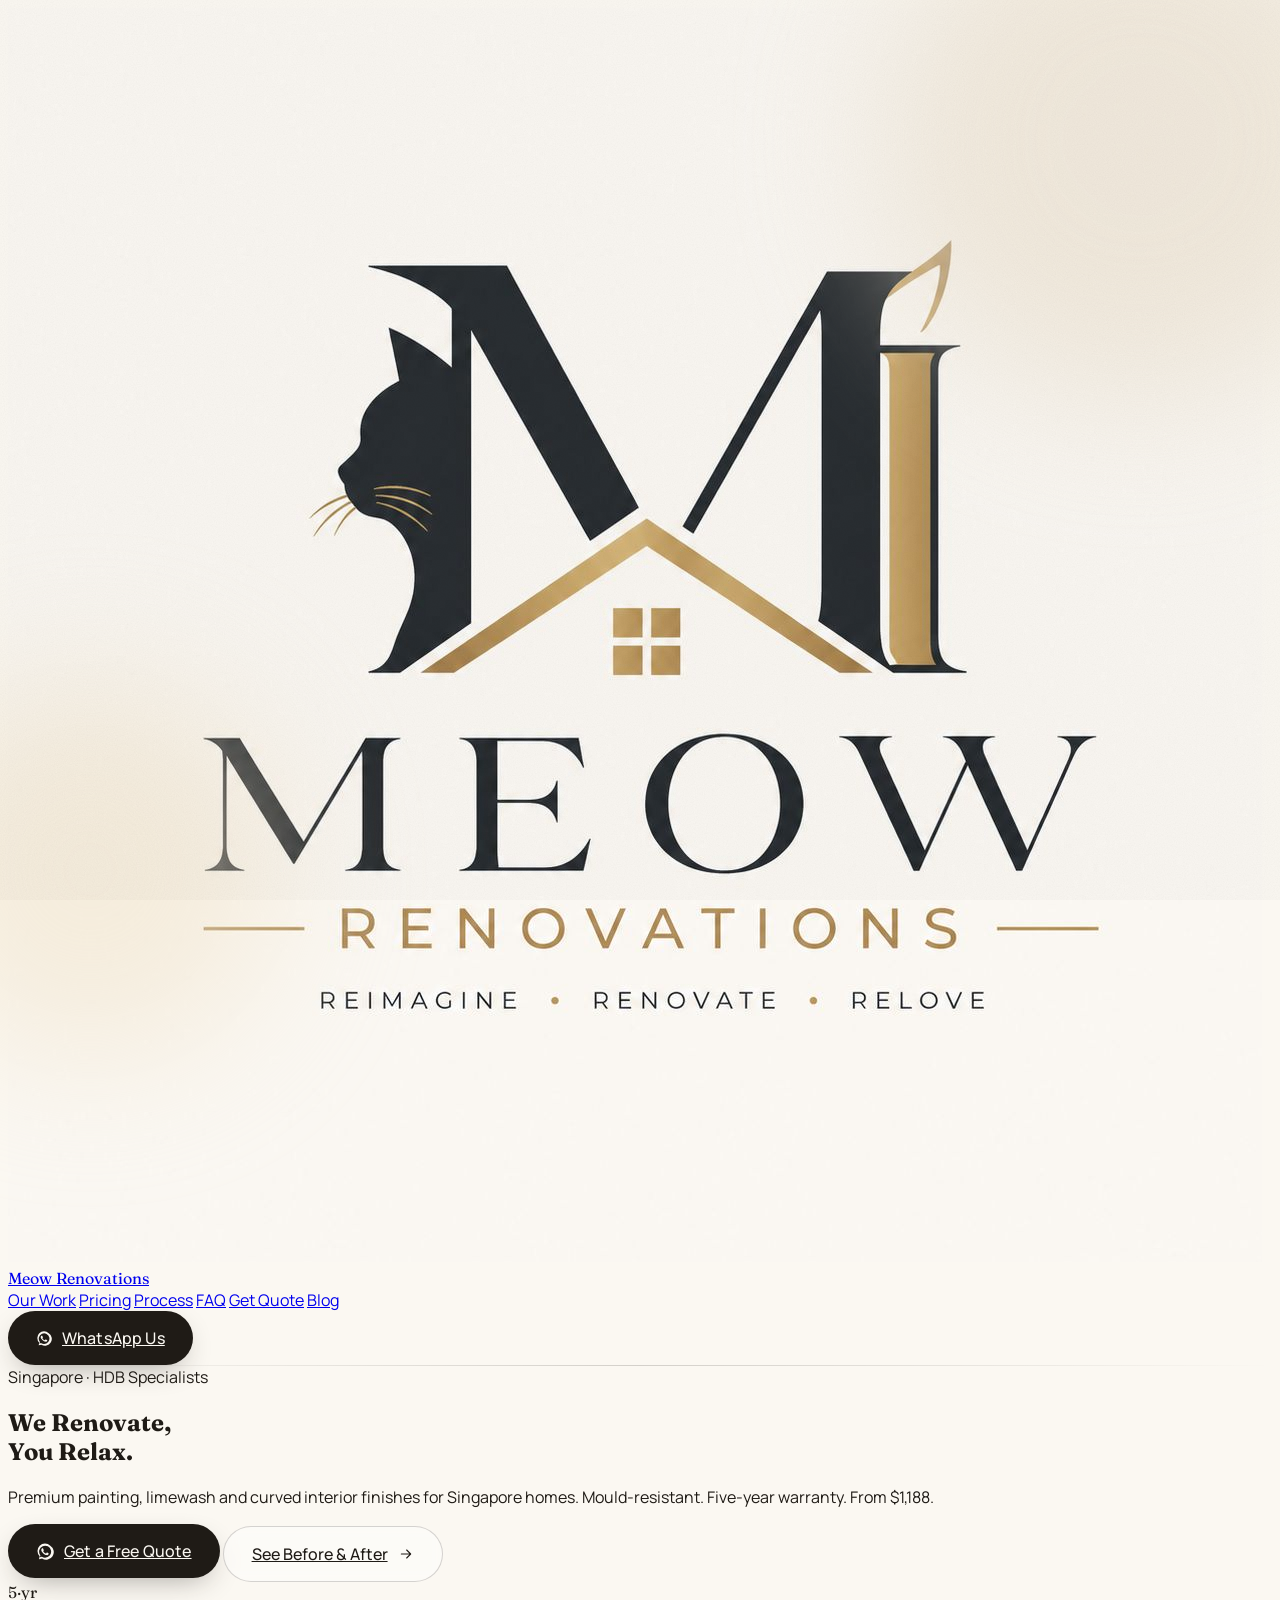
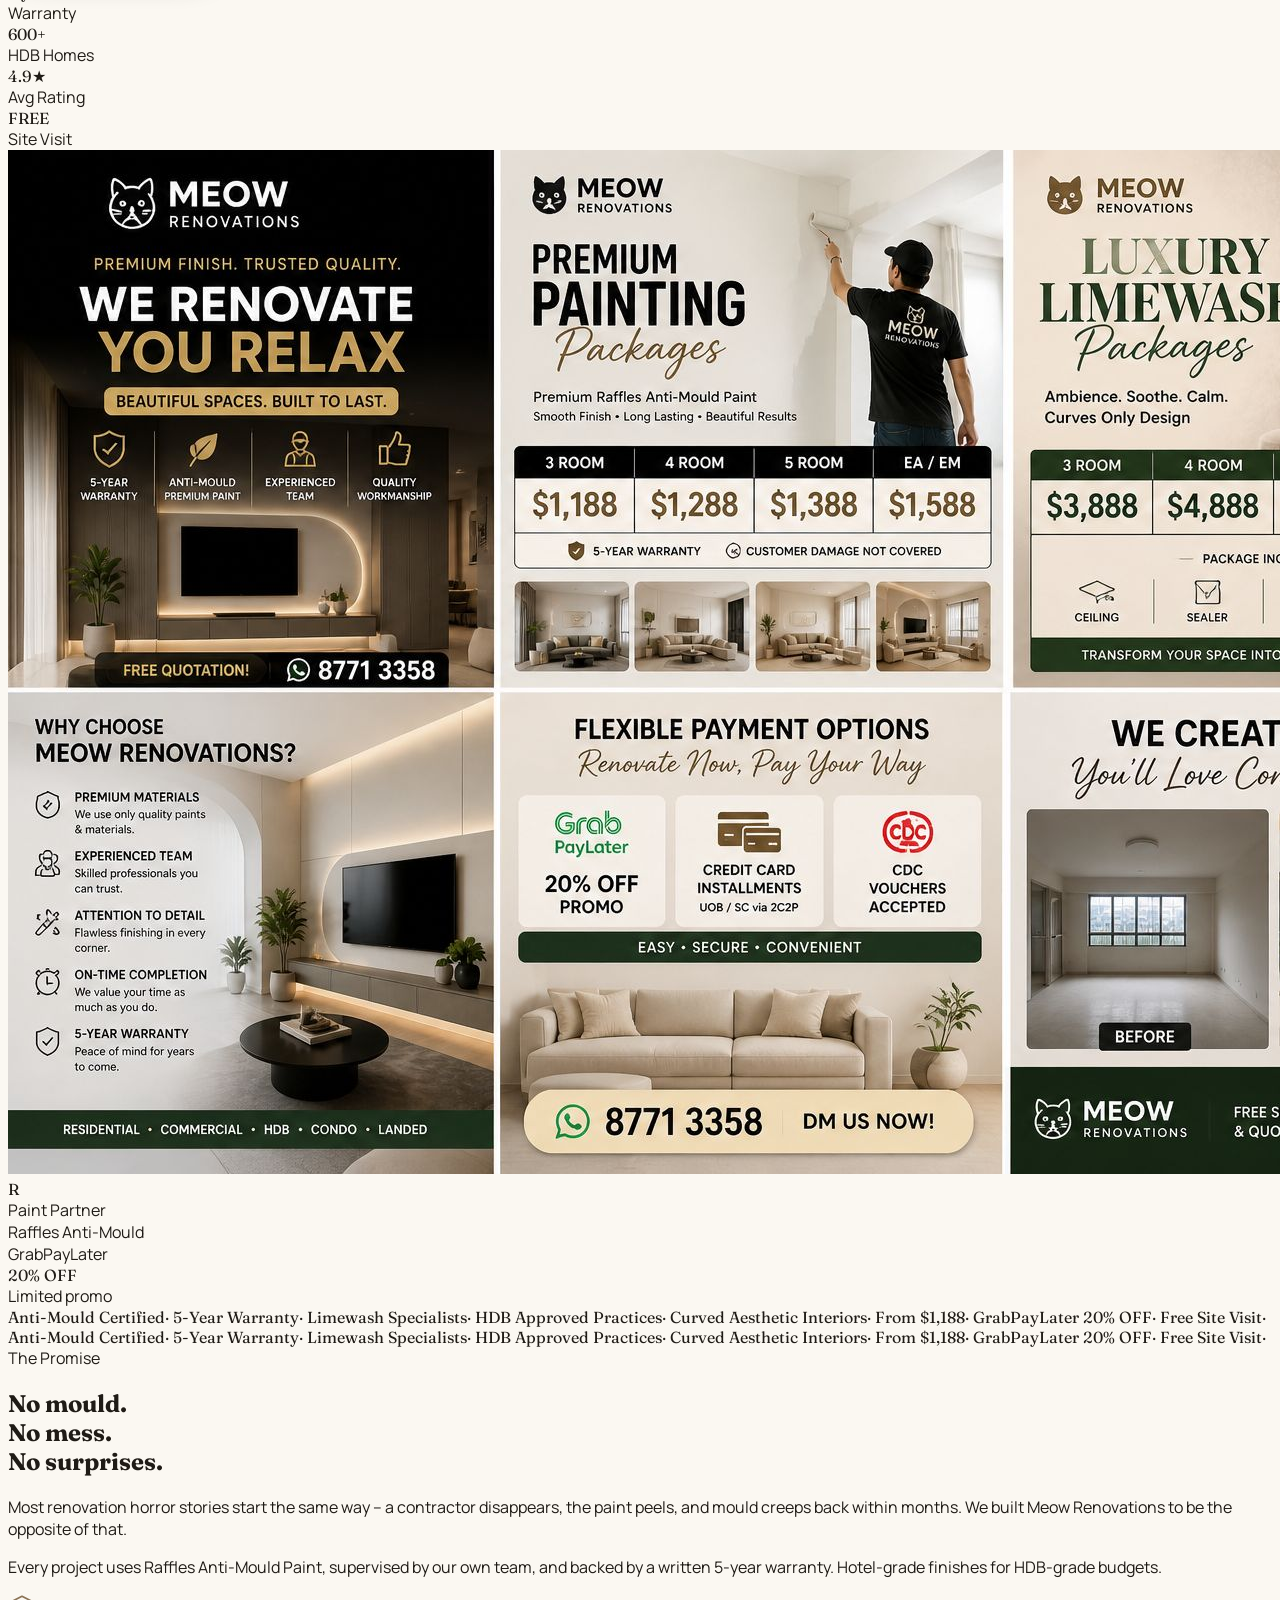
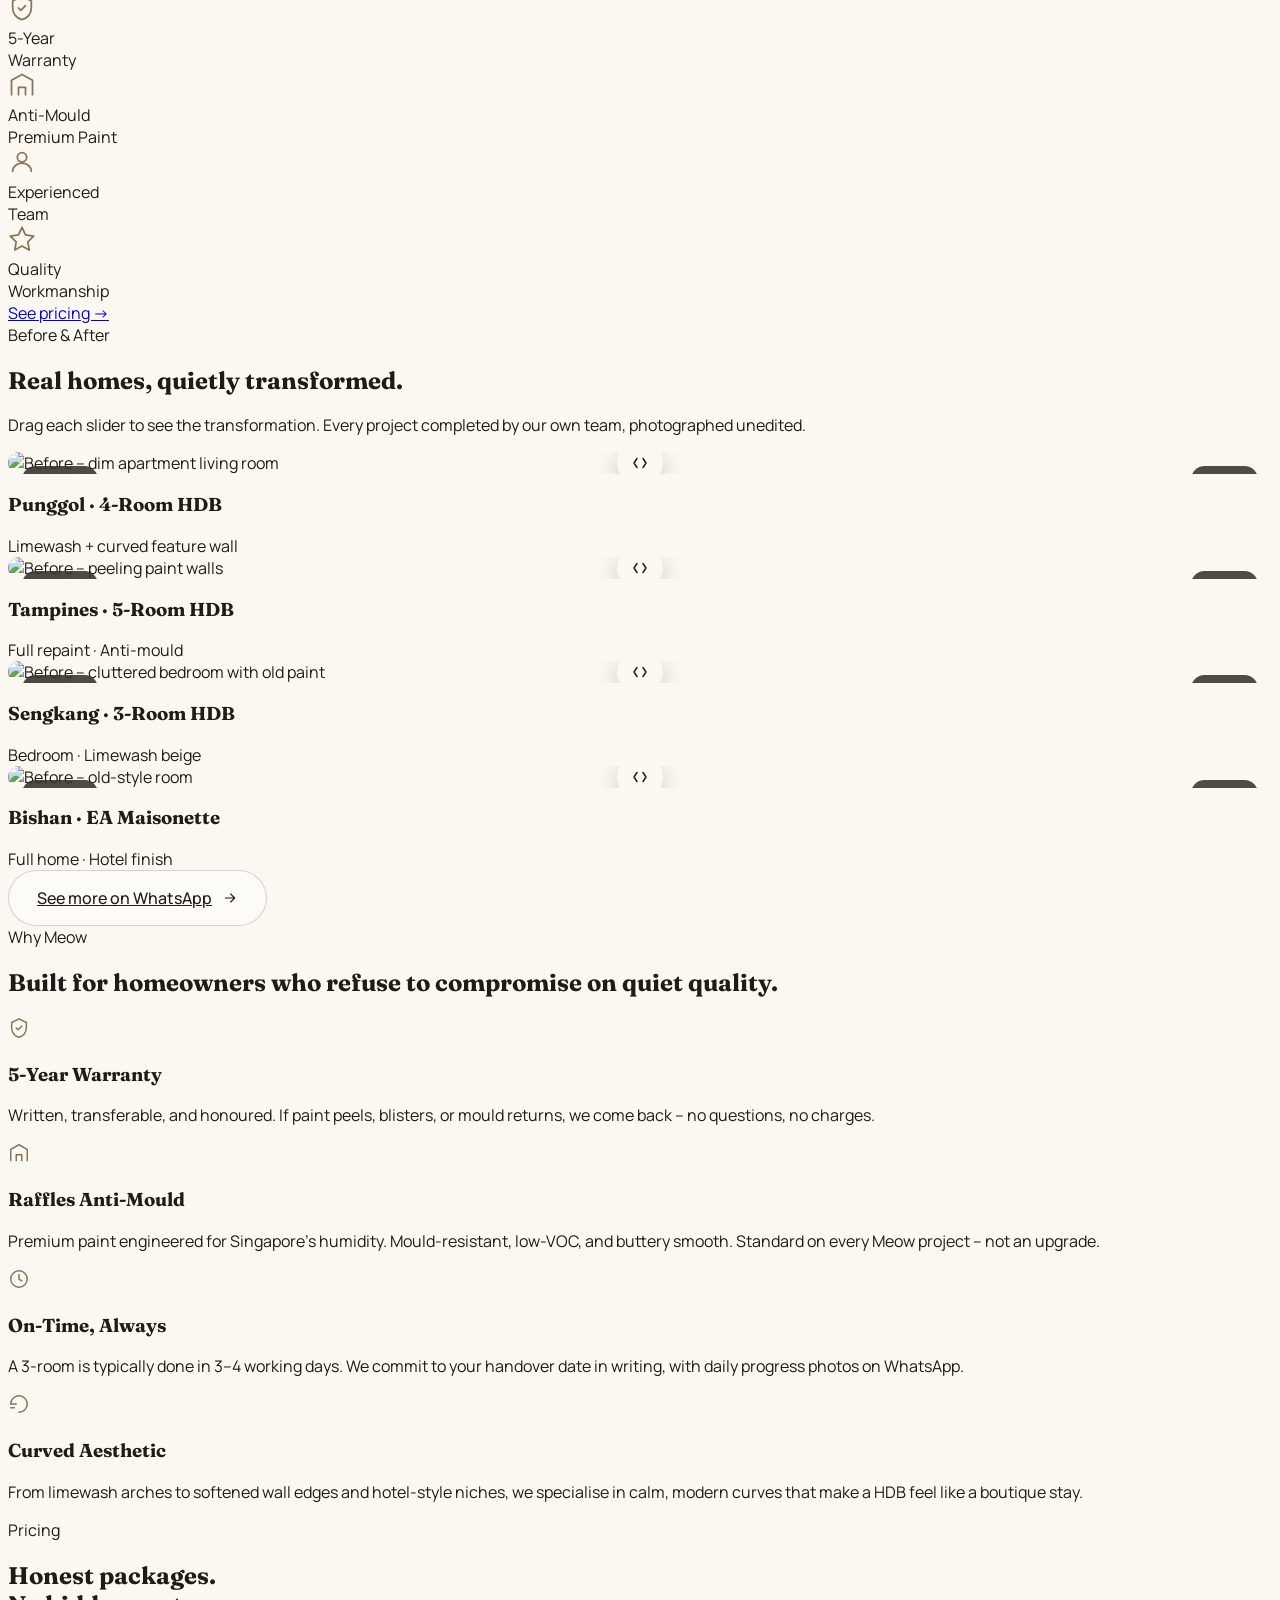
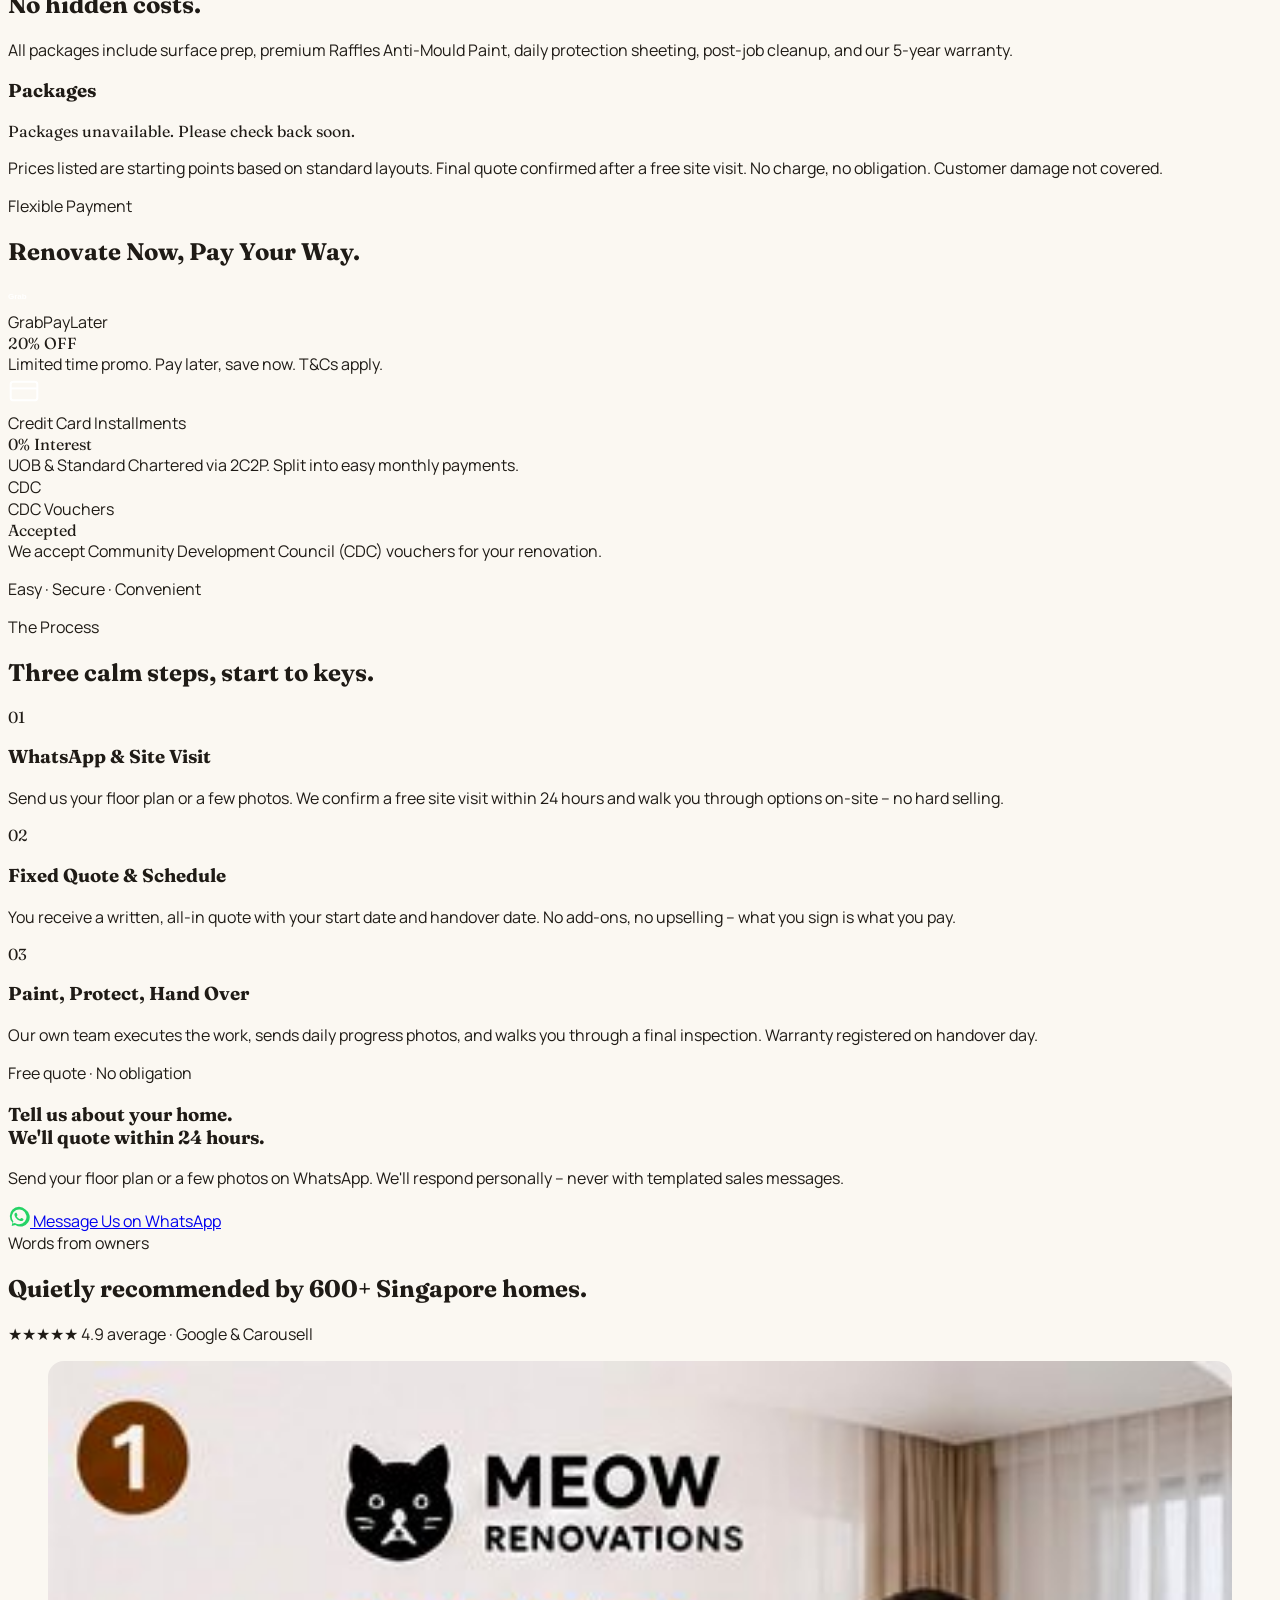
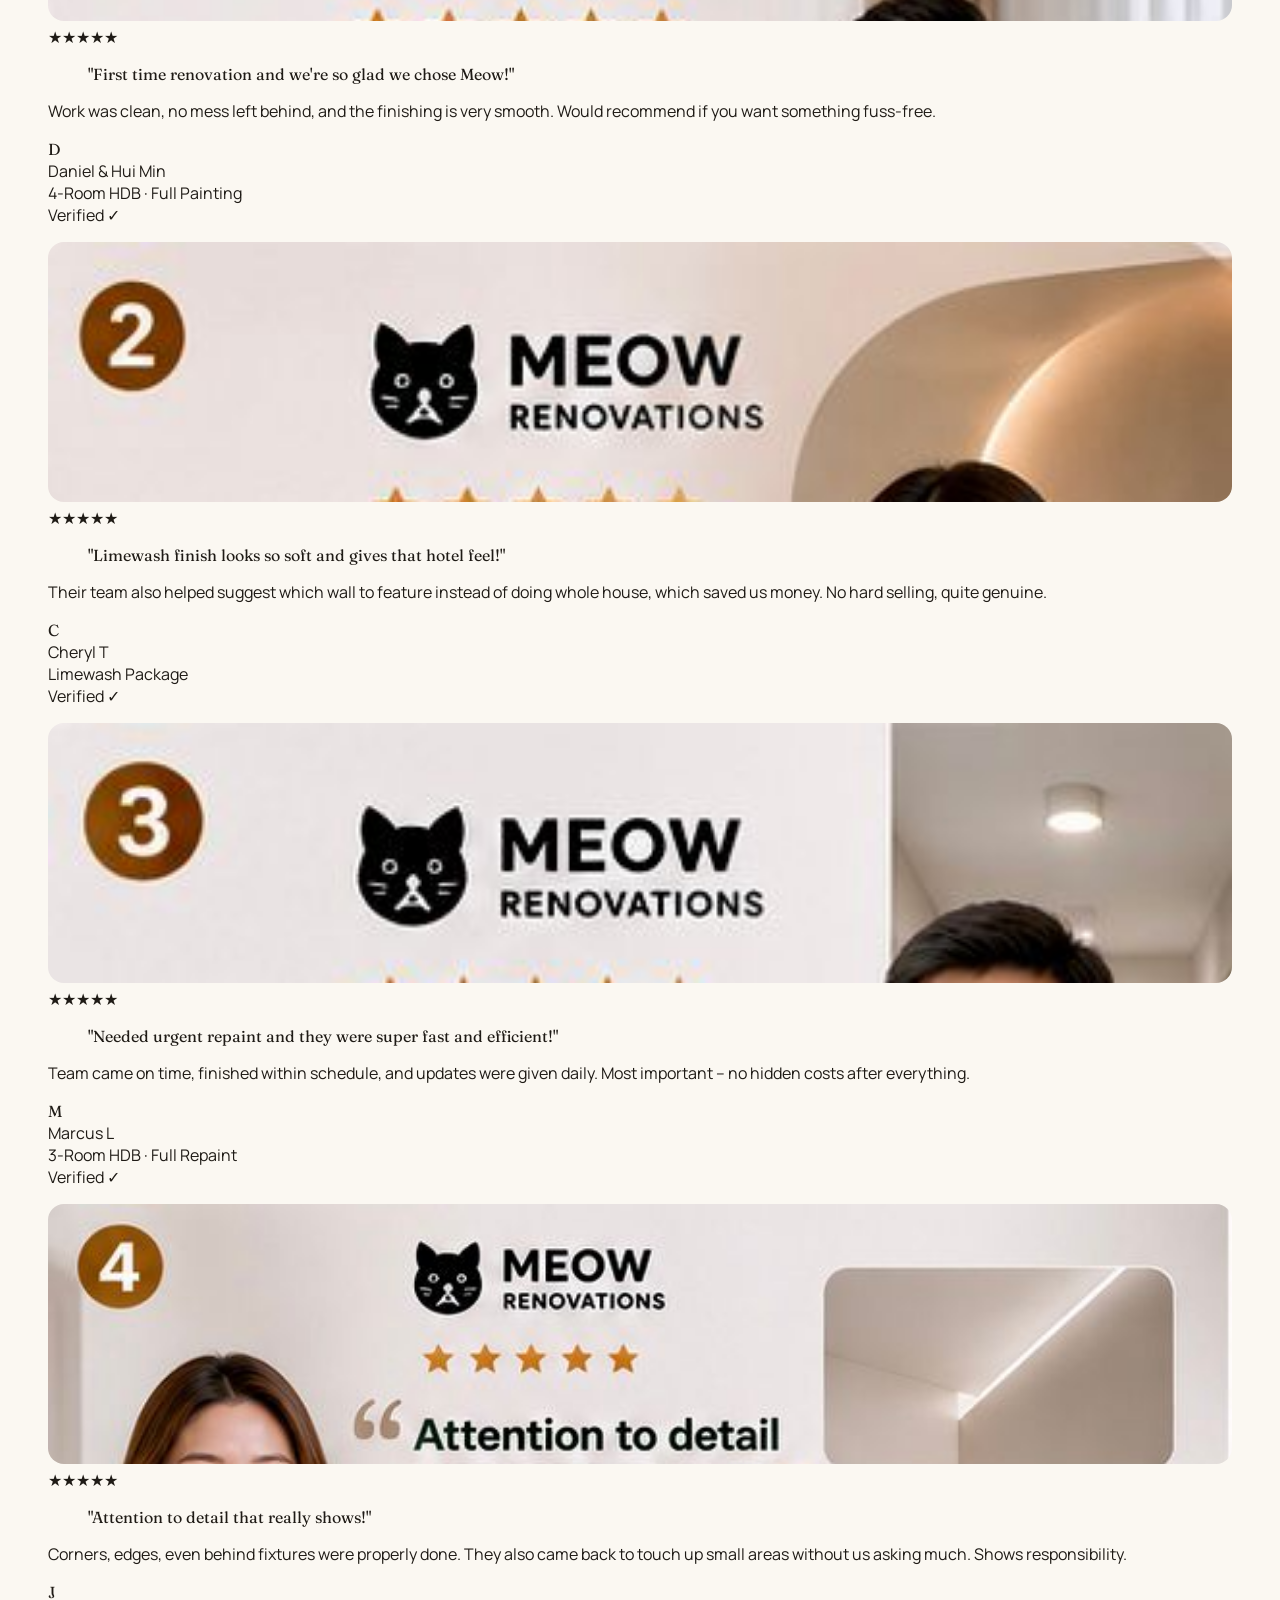
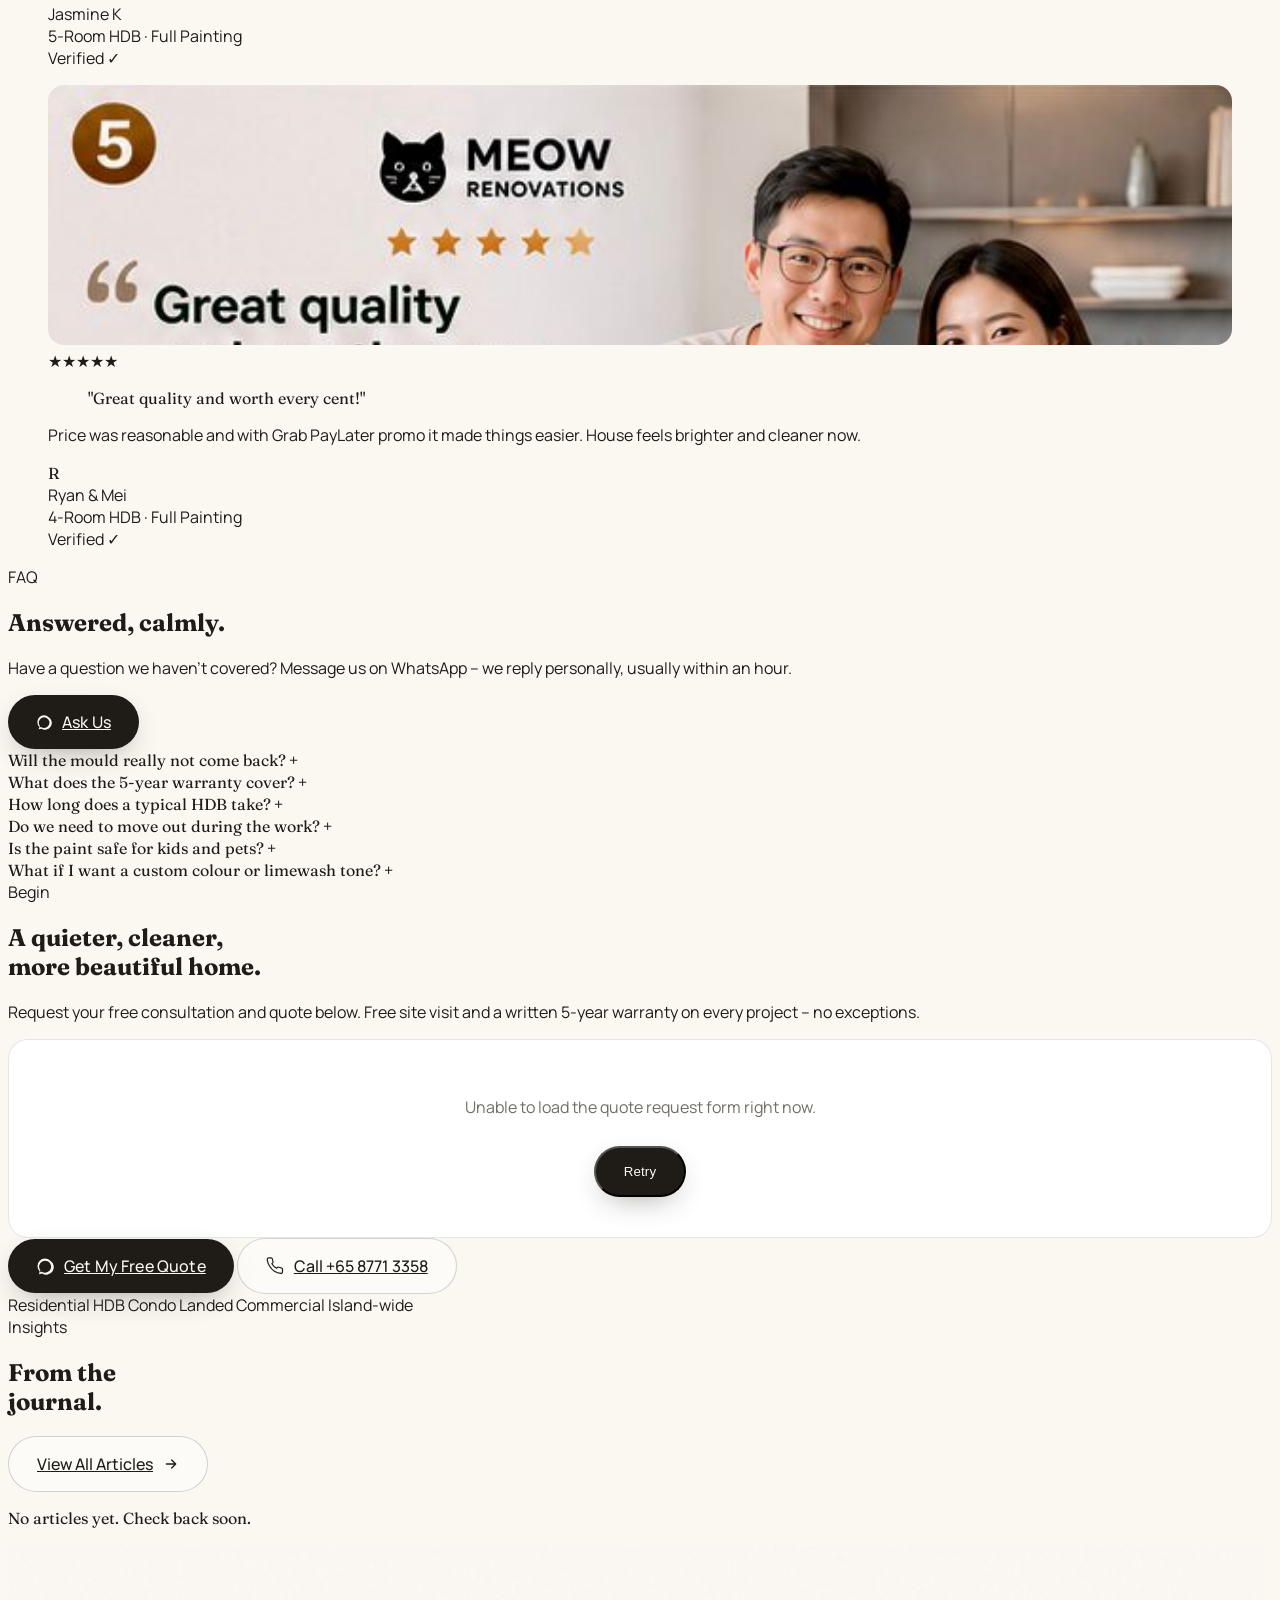
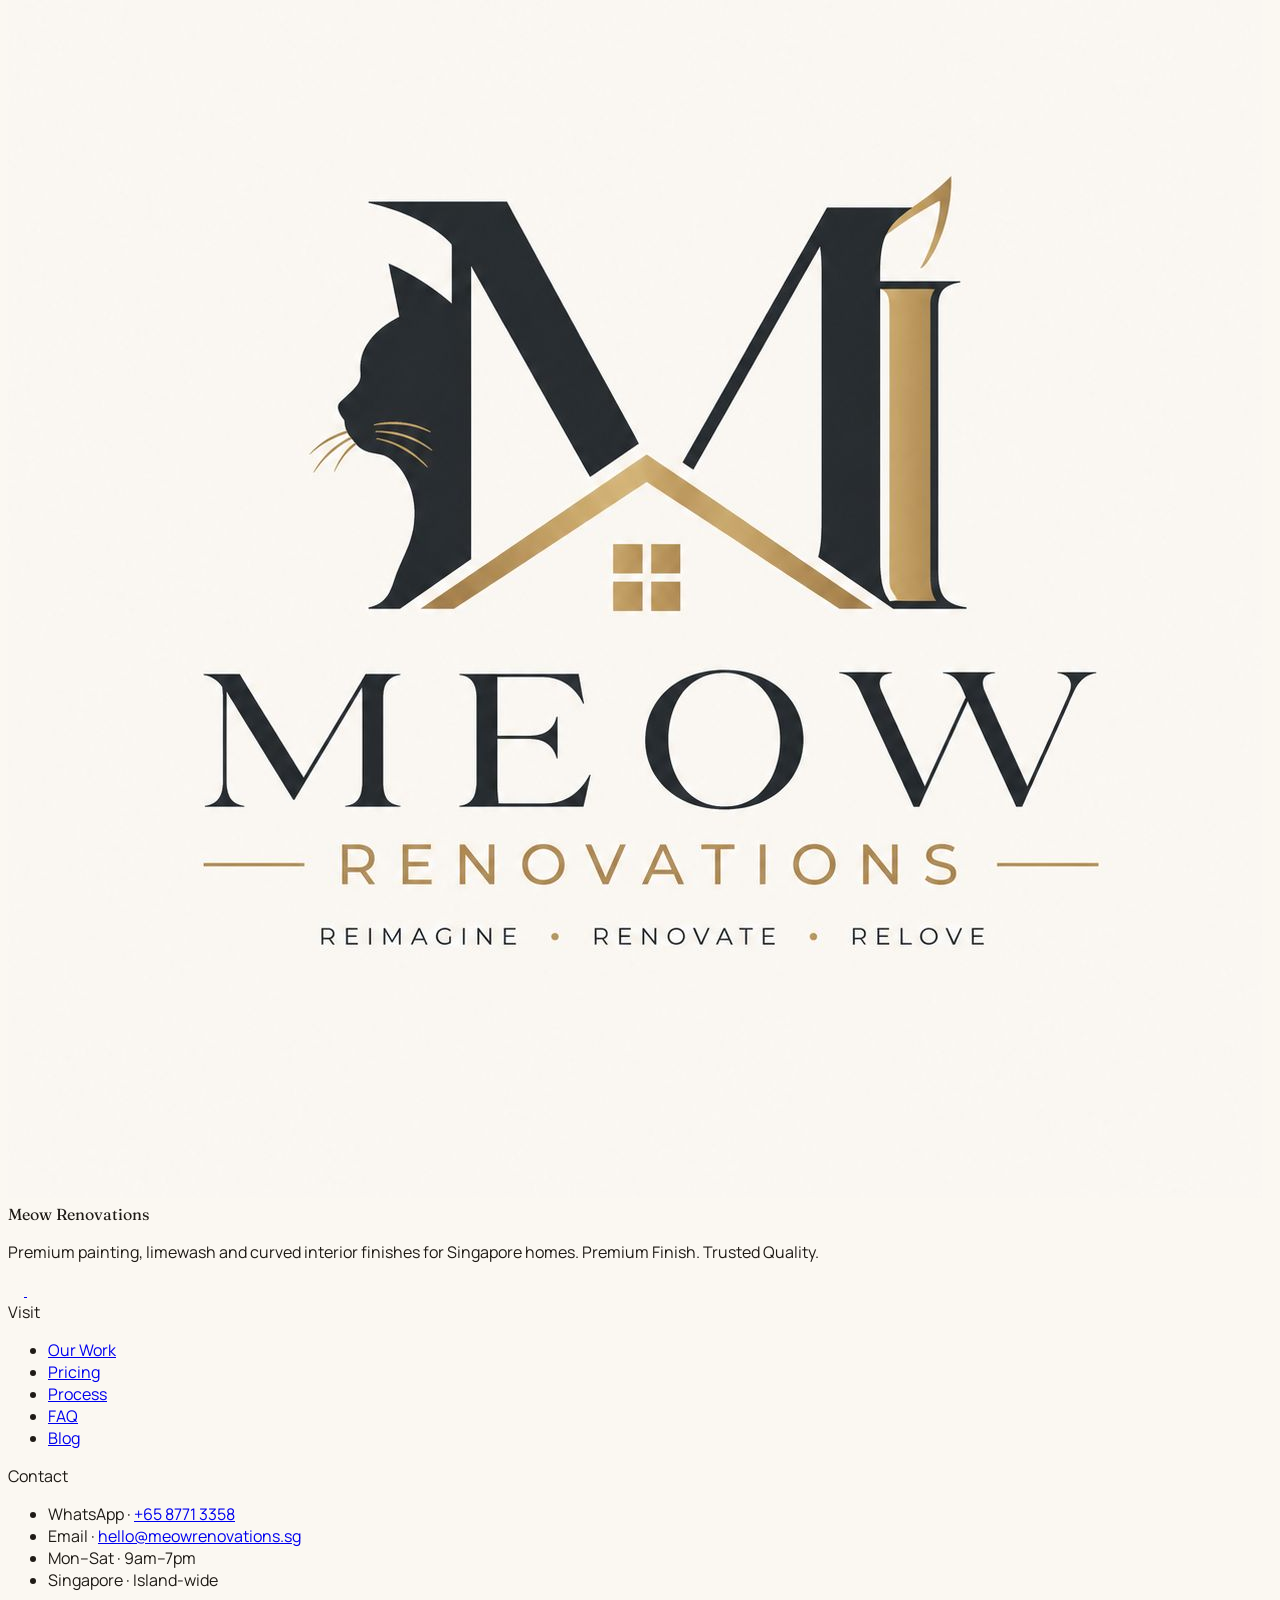
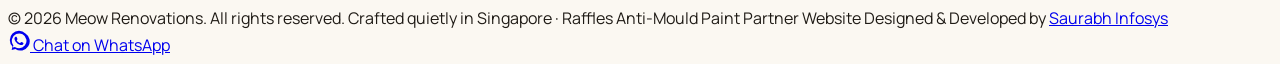
==== index.html @ be6c32da "Add contact form functionality and styling" ====
<!doctype html>
<html lang="en">
  <head>
    <meta charset="UTF-8" />
    <meta name="viewport" content="width=device-width, initial-scale=1.0" />
    <meta
      name="description"
      content="Meow Renovations – Premium HDB painting, limewash & curved interior specialists in Singapore. 5-year warranty with Raffles Anti-Mould Paint. Hotel-quality finishes from $1,188."
    />
    <title>Meow Renovations – Premium Painting & Limewash, Singapore</title>
    <script src="https://cdn.tailwindcss.com"></script>
    <link rel="preconnect" href="https://fonts.googleapis.com" />
    <link rel="preconnect" href="https://fonts.gstatic.com" crossorigin />
    <link
      href="https://fonts.googleapis.com/css2?family=Fraunces:opsz,wght@9..144,300;9..144,400;9..144,500;9..144,600&family=Manrope:wght@300;400;500;600;700&display=swap"
      rel="stylesheet"
    />
    <script>
      tailwind.config = {
        theme: {
          extend: {
            colors: {
              cream: "#F6F1E8",
              sand: "#EDE3D2",
              bone: "#FBF8F2",
              taupe: "#A89684",
              clay: "#8B7355",
              ink: "#1F1B16",
              stone: "#6B6359",
              softgrey: "#E8E4DC",
              accent: "#C9A66B",
            },
            fontFamily: {
              display: ["Fraunces", "serif"],
              sans: ["Manrope", "system-ui", "sans-serif"],
            },
          },
        },
      };
    </script>
    <style>
      html {
        scroll-behavior: smooth;
      }
      body {
        font-family: "Manrope", sans-serif;
        background: #fbf8f2;
        color: #1f1b16;
        -webkit-font-smoothing: antialiased;
        text-rendering: optimizeLegibility;
      }
      .font-display {
        font-family: "Fraunces", serif;
        font-optical-sizing: auto;
      }

      /* Subtle paper grain */
      .grain::before {
        content: "";
        position: fixed;
        inset: 0;
        pointer-events: none;
        z-index: 1;
        background-image: url("data:image/svg+xml;utf8,<svg xmlns='http://www.w3.org/2000/svg' width='160' height='160'><filter id='n'><feTurbulence type='fractalNoise' baseFrequency='0.9' numOctaves='2' stitchTiles='stitch'/><feColorMatrix values='0 0 0 0 0 0 0 0 0 0 0 0 0 0 0 0 0 0 0.06 0'/></filter><rect width='100%' height='100%' filter='url(%23n)'/></svg>");
        mix-blend-mode: multiply;
        opacity: 0.55;
      }

      /* Reveal on scroll */
      .reveal {
        opacity: 0;
        transform: translateY(28px);
        transition:
          opacity 0.9s cubic-bezier(0.2, 0.7, 0.2, 1),
          transform 0.9s cubic-bezier(0.2, 0.7, 0.2, 1);
      }
      .reveal.in {
        opacity: 1;
        transform: none;
      }
      .reveal.delay-1 {
        transition-delay: 0.08s;
      }
      .reveal.delay-2 {
        transition-delay: 0.16s;
      }
      .reveal.delay-3 {
        transition-delay: 0.24s;
      }
      .reveal.delay-4 {
        transition-delay: 0.32s;
      }

      @keyframes drift {
        0%,
        100% {
          transform: translateY(0);
        }
        50% {
          transform: translateY(-10px);
        }
      }
      .drift {
        animation: drift 7s ease-in-out infinite;
      }

      /* Before/After slider */
      .ba-wrap {
        position: relative;
        overflow: hidden;
        border-radius: 28px;
      }
      .ba-img {
        display: block;
        width: 100%;
        height: 100%;
        object-fit: cover;
      }
      .ba-after-wrap {
        position: absolute;
        inset: 0;
        clip-path: inset(0 0 0 50%);
        transition: clip-path 0.08s linear;
      }
      .ba-divider {
        position: absolute;
        top: 0;
        bottom: 0;
        left: 50%;
        width: 2px;
        background: rgba(255, 255, 255, 0.95);
        transform: translateX(-1px);
        box-shadow: 0 0 20px rgba(0, 0, 0, 0.25);
        pointer-events: none;
      }
      .ba-handle {
        position: absolute;
        top: 50%;
        left: 50%;
        width: 46px;
        height: 46px;
        border-radius: 999px;
        background: #fbf8f2;
        color: #1f1b16;
        display: grid;
        place-items: center;
        transform: translate(-50%, -50%);
        box-shadow: 0 8px 24px rgba(0, 0, 0, 0.18);
        cursor: ew-resize;
        pointer-events: none;
        font-weight: 600;
        letter-spacing: 0.04em;
      }
      .ba-range {
        position: absolute;
        inset: 0;
        width: 100%;
        height: 100%;
        -webkit-appearance: none;
        appearance: none;
        background: transparent;
        opacity: 0;
        cursor: ew-resize;
        margin: 0;
      }
      .ba-range::-webkit-slider-thumb {
        -webkit-appearance: none;
        width: 100%;
        height: 100%;
      }
      .ba-tag {
        position: absolute;
        top: 14px;
        background: rgba(31, 27, 22, 0.78);
        color: #fbf8f2;
        font-size: 11px;
        letter-spacing: 0.18em;
        text-transform: uppercase;
        padding: 6px 12px;
        border-radius: 999px;
        font-weight: 500;
        backdrop-filter: blur(6px);
      }
      .ba-tag.left {
        left: 14px;
      }
      .ba-tag.right {
        right: 14px;
      }

      .arch {
        border-top-left-radius: 9999px;
        border-top-right-radius: 9999px;
      }

      @keyframes marquee {
        from {
          transform: translateX(0);
        }
        to {
          transform: translateX(-50%);
        }
      }
      .marquee-track {
        animation: marquee 32s linear infinite;
      }

      .btn-primary {
        background: #1f1b16;
        color: #fbf8f2;
        border-radius: 999px;
        padding: 16px 28px;
        display: inline-flex;
        align-items: center;
        gap: 10px;
        font-weight: 500;
        letter-spacing: 0.01em;
        transition:
          transform 0.25s ease,
          background 0.25s ease,
          box-shadow 0.25s ease;
        box-shadow: 0 10px 30px -12px rgba(31, 27, 22, 0.45);
      }
      .btn-primary:hover {
        background: #2c261e;
        transform: translateY(-2px);
        box-shadow: 0 18px 40px -16px rgba(31, 27, 22, 0.55);
      }
      .btn-ghost {
        border: 1px solid rgba(31, 27, 22, 0.18);
        color: #1f1b16;
        border-radius: 999px;
        padding: 16px 28px;
        display: inline-flex;
        align-items: center;
        gap: 10px;
        font-weight: 500;
        transition:
          background 0.25s ease,
          border-color 0.25s ease;
        background: rgba(255, 255, 255, 0.4);
        backdrop-filter: blur(6px);
      }
      .btn-ghost:hover {
        background: #fff;
        border-color: rgba(31, 27, 22, 0.4);
      }

      /* Meow Renovations Quote Form */
      .mr-contact-form {
        background: #fff;
        border: 1px solid rgba(31, 27, 22, 0.1);
        border-radius: 28px;
        padding: 40px 36px;
        box-shadow: 0 20px 45px -15px rgba(31, 27, 22, 0.08);
      }
      .mr-form-grid {
        display: grid;
        grid-template-columns: repeat(2, 1fr);
        gap: 20px 24px;
      }
      .mr-field-group {
        display: flex;
        flex-direction: column;
      }
      .mr-field-full,
      .mr-type-textarea {
        grid-column: 1 / -1;
      }
      .mr-label {
        font-size: 11px;
        font-weight: 600;
        letter-spacing: 0.14em;
        text-transform: uppercase;
        color: #736d65;
        margin-bottom: 7px;
      }
      .mr-label .mr-req {
        color: #b86b52;
      }
      .mr-input,
      .mr-field-group select,
      .mr-field-group textarea {
        width: 100%;
        background: #fbf8f2;
        border: 1px solid rgba(31, 27, 22, 0.12);
        border-radius: 14px;
        padding: 13px 16px;
        color: #1f1b16;
        font-family: inherit;
        font-size: 15px;
        outline: none;
        box-sizing: border-box;
        transition: border-color 0.2s, box-shadow 0.2s;
      }
      .mr-input:focus,
      .mr-field-group select:focus,
      .mr-field-group textarea:focus {
        border-color: #b86b52;
        box-shadow: 0 0 0 3px rgba(184, 107, 82, 0.15);
      }
      .mr-checkbox-group {
        display: flex;
        flex-wrap: wrap;
        gap: 12px;
        margin-top: 4px;
      }
      .mr-chk-label {
        display: inline-flex;
        align-items: center;
        gap: 8px;
        font-size: 14px;
        color: #1f1b16;
        cursor: pointer;
      }
      .mr-chk-label input[type="checkbox"] {
        accent-color: #b86b52;
        width: 16px;
        height: 16px;
      }
      .mr-field-error {
        color: #dc2626;
        font-size: 12px;
        margin-top: 5px;
      }
      .mr-field-group.has-error .mr-input,
      .mr-field-group.has-error select,
      .mr-field-group.has-error textarea {
        border-color: #dc2626;
      }
      .mr-submit-wrap {
        margin-top: 28px;
        text-align: center;
      }
      .mr-submit-btn {
        min-width: 220px;
        cursor: pointer;
        border: none;
      }
      .mr-feedback {
        padding: 14px 18px;
        border-radius: 14px;
        margin-bottom: 24px;
        font-size: 14px;
        text-align: center;
      }
      .mr-feedback-success {
        background: rgba(34, 197, 94, 0.1);
        border: 1px solid rgba(34, 197, 94, 0.3);
        color: #15803d;
      }
      .mr-feedback-error {
        background: rgba(239, 68, 68, 0.1);
        border: 1px solid rgba(239, 68, 68, 0.3);
        color: #b91c1c;
      }
      .mr-loading,
      .mr-empty,
      .mr-error-box {
        padding: 40px 20px;
        text-align: center;
        background: #fff;
        border: 1px solid rgba(31, 27, 22, 0.1);
        border-radius: 20px;
        color: #736d65;
      }
      .mr-spinner {
        width: 28px;
        height: 28px;
        border: 3px solid rgba(31, 27, 22, 0.15);
        border-top-color: #b86b52;
        border-radius: 50%;
        animation: mrSpin 0.8s linear infinite;
        margin: 0 auto 12px;
      }
      .mr-mini-spinner {
        display: inline-block;
        width: 14px;
        height: 14px;
        border: 2px solid rgba(255, 255, 255, 0.4);
        border-top-color: #fff;
        border-radius: 50%;
        animation: mrSpin 0.8s linear infinite;
        margin-right: 8px;
        vertical-align: middle;
      }
      @keyframes mrSpin {
        to { transform: rotate(360deg); }
      }
      @media (max-width: 640px) {
        .mr-form-grid {
          grid-template-columns: 1fr;
        }
        .mr-contact-form {
          padding: 24px 18px;
        }
      }

      @keyframes pulse-ring {
        0% {
          box-shadow: 0 0 0 0 rgba(37, 211, 102, 0.45);
        }
        70% {
          box-shadow: 0 0 0 22px rgba(37, 211, 102, 0);
        }
        100% {
          box-shadow: 0 0 0 0 rgba(37, 211, 102, 0);
        }
      }
      .wa-pulse {
        animation: pulse-ring 2.4s cubic-bezier(0.66, 0, 0, 1) infinite;
      }

      .price-card {
        transition:
          transform 0.35s ease,
          box-shadow 0.35s ease,
          border-color 0.35s ease;
      }
      .price-card:hover {
        transform: translateY(-6px);
        box-shadow: 0 30px 60px -30px rgba(31, 27, 22, 0.25);
      }
      .package-card__description {
        display: -webkit-box;
        -webkit-line-clamp: 5;
        -webkit-box-orient: vertical;
        overflow: hidden;
      }

      .ulink {
        position: relative;
      }
      .ulink::after {
        content: "";
        position: absolute;
        left: 0;
        right: 0;
        bottom: -3px;
        height: 1px;
        background: currentColor;
        transform-origin: right;
        transform: scaleX(0);
        transition: transform 0.4s ease;
      }
      .ulink:hover::after {
        transform-origin: left;
        transform: scaleX(1);
      }

      details > summary {
        list-style: none;
        cursor: pointer;
      }
      details > summary::-webkit-details-marker {
        display: none;
      }
      details[open] .faq-icon {
        transform: rotate(45deg);
      }
      .faq-icon {
        transition: transform 0.3s ease;
      }

      .no-scrollbar::-webkit-scrollbar {
        display: none;
      }
      .no-scrollbar {
        -ms-overflow-style: none;
        scrollbar-width: none;
      }

      .orb {
        position: absolute;
        border-radius: 999px;
        filter: blur(70px);
        opacity: 0.65;
        pointer-events: none;
      }

      .hairline {
        height: 1px;
        background: linear-gradient(
          to right,
          transparent,
          rgba(31, 27, 22, 0.18),
          transparent
        );
      }

      .num {
        font-family: "Fraunces", serif;
        font-feature-settings: "lnum";
      }

      /* Testimonial photo */
      .testi-photo {
        width: 100%;
        height: 260px;
        object-fit: cover;
        object-position: top;
        border-radius: 16px;
      }

      /* Blog cards */
      .blog-card {
        background: #fbf8f2;
        border-radius: 20px;
        overflow: hidden;
        box-shadow: 0 1px 3px rgba(31, 27, 22, 0.06);
        transition:
          transform 0.35s ease,
          box-shadow 0.35s ease;
        border: 1px solid rgba(31, 27, 22, 0.06);
      }
      .blog-card:hover {
        transform: translateY(-4px);
        box-shadow: 0 20px 50px -24px rgba(31, 27, 22, 0.18);
      }
      .blog-card__image-wrap {
        display: block;
        aspect-ratio: 16/10;
        overflow: hidden;
        background: #ede3d2;
      }
      .blog-card__image {
        width: 100%;
        height: 100%;
        object-fit: cover;
        transition: transform 0.6s ease;
      }
      .blog-card:hover .blog-card__image {
        transform: scale(1.04);
      }
      .blog-card__body {
        padding: 24px;
      }
      .blog-card__meta {
        display: flex;
        align-items: center;
        gap: 8px;
        font-size: 12px;
        color: #a89684;
        letter-spacing: 0.02em;
      }
      .blog-card__meta-dot {
        width: 3px;
        height: 3px;
        border-radius: 999px;
        background: #a89684;
        flex-shrink: 0;
      }
      .blog-card__title {
        font-family: "Fraunces", serif;
        font-weight: 400;
        font-size: 22px;
        line-height: 1.25;
        margin-top: 12px;
        color: #1f1b16;
      }
      .blog-card__desc {
        font-size: 14px;
        line-height: 1.6;
        color: #6b6359;
        margin-top: 8px;
        display: -webkit-box;
        -webkit-line-clamp: 3;
        -webkit-box-orient: vertical;
        overflow: hidden;
      }
      .blog-card__footer {
        display: flex;
        align-items: center;
        justify-content: space-between;
        margin-top: 18px;
        padding-top: 16px;
        border-top: 1px solid rgba(31, 27, 22, 0.07);
      }
      .blog-card__author {
        font-size: 13px;
        color: #6b6359;
      }
      .blog-card__readmore {
        display: inline-flex;
        align-items: center;
        gap: 6px;
        font-size: 13px;
        font-weight: 500;
        color: #8b7355;
        transition: color 0.25s ease;
      }
      .blog-card__readmore:hover {
        color: #1f1b16;
      }

      /* Skeleton */
      .blog-skeleton__image {
        aspect-ratio: 16/10;
      }

      /* Blog detail page */
      .blog-detail__back {
        display: inline-flex;
        align-items: center;
        gap: 8px;
        font-size: 14px;
        color: #8b7355;
        font-weight: 500;
        margin-bottom: 28px;
        transition: color 0.25s ease;
      }
      .blog-detail__back:hover {
        color: #1f1b16;
      }
      .blog-detail__meta {
        display: flex;
        align-items: center;
        gap: 10px;
        font-size: 13px;
        color: #a89684;
        flex-wrap: wrap;
      }
      .blog-detail__meta-dot {
        width: 3px;
        height: 3px;
        border-radius: 999px;
        background: #a89684;
        flex-shrink: 0;
      }
      .blog-detail__title {
        font-family: "Fraunces", serif;
        font-weight: 400;
        font-size: 38px;
        line-height: 1.15;
        margin-top: 16px;
        color: #1f1b16;
      }
      .blog-detail__tags {
        display: flex;
        flex-wrap: wrap;
        gap: 8px;
        margin-top: 18px;
      }
      .blog-detail__tag {
        font-size: 12px;
        padding: 5px 12px;
        border-radius: 999px;
        background: #ede3d2;
        color: #8b7355;
        font-weight: 500;
        letter-spacing: 0.02em;
      }
      .blog-detail__cover {
        margin-top: 32px;
        border-radius: 20px;
        overflow: hidden;
      }
      .blog-detail__cover img {
        width: 100%;
        height: auto;
        display: block;
      }
      .blog-detail__content {
        margin-top: 36px;
      }

      /* Blog listing page */
      .blog-listing__header {
        padding: 140px 0 60px;
      }
    </style>
  </head>
  <body class="grain">
    <!-- ================= NAV ================= -->
    <header
      class="fixed top-0 inset-x-0 z-40 transition-all duration-500"
      id="nav"
    >
      <div
        class="max-w-7xl mx-auto px-5 md:px-10 py-4 flex items-center justify-between"
      >
        <a href="#top" class="flex items-center gap-3 group">
          <img
            src="images/logo.png"
            alt="Meow Renovations logo"
            class="h-11 w-auto"
          />
          <span class="font-display text-xl tracking-tight"
            >Meow<span class="text-clay"> Renovations</span></span
          >
        </a>
        <nav class="hidden md:flex items-center gap-8 text-sm text-stone">
          <a href="#work" class="ulink hover:text-ink">Our Work</a>
          <a href="#pricing" class="ulink hover:text-ink">Pricing</a>
          <a href="#process" class="ulink hover:text-ink">Process</a>
          <a href="#faq" class="ulink hover:text-ink">FAQ</a>
          <a href="#quote" class="ulink hover:text-ink">Get Quote</a>
          <a href="blog.html" class="ulink hover:text-ink">Blog</a>
        </nav>
        <a
          href="https://wa.me/6587713358?text=Hi%20Meow%20Renovations%2C%20I%27d%20like%20a%20free%20quote%20for%20my%20home."
          class="hidden sm:inline-flex btn-primary !py-3 !px-5 text-sm"
        >
          <svg width="16" height="16" viewBox="0 0 24 24" fill="currentColor">
            <path
              d="M19.05 4.91A10 10 0 0 0 4.9 19.06L4 23l4.07-1.06A10 10 0 1 0 19.05 4.91Zm-7.05 16a8 8 0 0 1-4.07-1.12l-.29-.17-2.4.63.64-2.34-.19-.3A8 8 0 1 1 12 20.91Zm4.4-5.96c-.24-.12-1.43-.71-1.65-.79-.22-.08-.38-.12-.55.12-.16.24-.63.79-.77.95-.14.16-.28.18-.52.06-.24-.12-1.02-.38-1.94-1.2-.72-.64-1.2-1.43-1.34-1.67-.14-.24-.02-.36.1-.48.1-.1.24-.28.36-.42.12-.14.16-.24.24-.4.08-.16.04-.3-.02-.42-.06-.12-.55-1.32-.75-1.81-.2-.48-.4-.41-.55-.42h-.47c-.16 0-.42.06-.64.3-.22.24-.84.82-.84 2 0 1.18.86 2.32.98 2.48.12.16 1.7 2.6 4.13 3.64.58.25 1.03.4 1.38.51.58.18 1.11.16 1.53.1.47-.07 1.43-.58 1.63-1.14.2-.56.2-1.04.14-1.14-.06-.1-.22-.16-.46-.28Z"
            />
          </svg>
          WhatsApp Us
        </a>
      </div>
      <div class="hairline"></div>
    </header>

    <!-- ================= HERO ================= -->
    <section
      id="top"
      class="relative pt-32 md:pt-36 pb-20 md:pb-28 overflow-hidden"
    >
      <div
        class="orb drift"
        style="
          width: 520px;
          height: 520px;
          background: #ede3d2;
          top: -120px;
          right: -120px;
        "
      ></div>
      <div
        class="orb"
        style="
          width: 380px;
          height: 380px;
          background: #f0e2c7;
          bottom: -160px;
          left: -100px;
          opacity: 0.5;
        "
      ></div>

      <div class="max-w-7xl mx-auto px-5 md:px-10 relative">
        <div class="grid lg:grid-cols-12 gap-10 lg:gap-14 items-end">
          <div class="lg:col-span-7">
            <div
              class="reveal inline-flex items-center gap-2 px-3 py-1.5 rounded-full bg-white/70 border border-softgrey text-xs tracking-[.2em] uppercase text-stone"
            >
              <span class="w-1.5 h-1.5 rounded-full bg-accent"></span>
              Singapore · HDB Specialists
            </div>

            <h1
              class="reveal delay-1 font-display font-light text-5xl sm:text-6xl lg:text-[80px] leading-[1.02] tracking-tight mt-6"
            >
              We Renovate,<br /><span class="italic text-clay">You Relax.</span>
            </h1>

            <p
              class="reveal delay-2 mt-7 max-w-xl text-lg text-stone leading-relaxed"
            >
              Premium painting, limewash and curved interior finishes for
              Singapore homes. Mould-resistant. Five-year warranty. From
              <span class="text-ink font-medium">$1,188</span>.
            </p>

            <div class="reveal delay-3 mt-9 flex flex-wrap gap-3">
              <a
                href="https://wa.me/6587713358?text=Hi%20Meow%2C%20I%27d%20like%20a%20free%20quote%20for%20my%20home."
                class="btn-primary"
              >
                <svg
                  width="18"
                  height="18"
                  viewBox="0 0 24 24"
                  fill="currentColor"
                >
                  <path
                    d="M19.05 4.91A10 10 0 0 0 4.9 19.06L4 23l4.07-1.06A10 10 0 1 0 19.05 4.91Zm-7.05 16a8 8 0 0 1-4.07-1.12l-.29-.17-2.4.63.64-2.34-.19-.3A8 8 0 1 1 12 20.91Zm4.4-5.96c-.24-.12-1.43-.71-1.65-.79-.22-.08-.38-.12-.55.12-.16.24-.63.79-.77.95-.14.16-.28.18-.52.06-.24-.12-1.02-.38-1.94-1.2-.72-.64-1.2-1.43-1.34-1.67-.14-.24-.02-.36.1-.48.1-.1.24-.28.36-.42.12-.14.16-.24.24-.4.08-.16.04-.3-.02-.42-.06-.12-.55-1.32-.75-1.81-.2-.48-.4-.41-.55-.42h-.47c-.16 0-.42.06-.64.3-.22.24-.84.82-.84 2 0 1.18.86 2.32.98 2.48.12.16 1.7 2.6 4.13 3.64.58.25 1.03.4 1.38.51.58.18 1.11.16 1.53.1.47-.07 1.43-.58 1.63-1.14.2-.56.2-1.04.14-1.14-.06-.1-.22-.16-.46-.28Z"
                  />
                </svg>
                Get a Free Quote
              </a>
              <a href="#work" class="btn-ghost">
                See Before & After
                <svg
                  width="16"
                  height="16"
                  viewBox="0 0 24 24"
                  fill="none"
                  stroke="currentColor"
                  stroke-width="1.6"
                >
                  <path
                    d="M5 12h14M13 6l6 6-6 6"
                    stroke-linecap="round"
                    stroke-linejoin="round"
                  />
                </svg>
              </a>
            </div>

            <!-- Trust row -->
            <div class="reveal delay-4 mt-12 grid grid-cols-4 gap-4 max-w-lg">
              <div>
                <div class="num text-3xl">
                  5<span class="text-clay">·</span>yr
                </div>
                <div class="text-xs uppercase tracking-[.18em] text-stone mt-1">
                  Warranty
                </div>
              </div>
              <div>
                <div class="num text-3xl">600+</div>
                <div class="text-xs uppercase tracking-[.18em] text-stone mt-1">
                  HDB Homes
                </div>
              </div>
              <div>
                <div class="num text-3xl">
                  4.9<span class="text-clay">★</span>
                </div>
                <div class="text-xs uppercase tracking-[.18em] text-stone mt-1">
                  Avg Rating
                </div>
              </div>
              <div>
                <div class="num text-3xl text-[#25D366]">FREE</div>
                <div class="text-xs uppercase tracking-[.18em] text-stone mt-1">
                  Site Visit
                </div>
              </div>
            </div>
          </div>

          <!-- Visual: arched image -->
          <div class="lg:col-span-5 relative">
            <div class="reveal delay-2 relative">
              <div
                class="arch overflow-hidden bg-sand aspect-[3/4] shadow-[0_40px_80px_-30px_rgba(31,27,22,.35)]"
              >
                <img
                  src="images/hero.jpg"
                  alt="Meow Renovations – Premium painting and limewash for Singapore HDB homes"
                  class="w-full h-full object-cover"
                  loading="eager"
                  onerror="
                    this.onerror = null;
                    this.src =
                      'https://images.unsplash.com/photo-1616627781407-b8a799ce92ef?auto=format&fit=crop&w=1000&q=80';
                  "
                />
              </div>
              <div
                class="absolute -right-3 top-10 bg-bone/95 backdrop-blur rounded-2xl p-4 shadow-xl border border-softgrey hidden sm:block"
              >
                <div class="flex items-center gap-3">
                  <div
                    class="w-10 h-10 rounded-full bg-clay text-bone grid place-items-center font-display text-sm font-medium"
                  >
                    R
                  </div>
                  <div>
                    <div class="text-xs uppercase tracking-[.18em] text-stone">
                      Paint Partner
                    </div>
                    <div class="text-sm font-medium">Raffles Anti-Mould</div>
                  </div>
                </div>
              </div>
              <div
                class="absolute -left-4 -bottom-5 bg-[#25D366] text-white rounded-2xl p-4 shadow-xl hidden sm:block"
              >
                <div class="text-xs font-semibold tracking-wide uppercase mb-1">
                  GrabPayLater
                </div>
                <div class="text-2xl font-bold font-display">20% OFF</div>
                <div class="text-xs opacity-80 mt-0.5">Limited promo</div>
              </div>
            </div>
          </div>
        </div>
      </div>
    </section>

    <!-- Marquee -->
    <section class="bg-sand/60 py-5 overflow-hidden border-y border-softgrey">
      <div class="flex whitespace-nowrap marquee-track">
        <div
          class="flex items-center gap-12 px-6 text-clay font-display italic text-xl shrink-0"
        >
          <span>Anti-Mould Certified</span><span>·</span>
          <span>5-Year Warranty</span><span>·</span>
          <span>Limewash Specialists</span><span>·</span>
          <span>HDB Approved Practices</span><span>·</span>
          <span>Curved Aesthetic Interiors</span><span>·</span>
          <span>From $1,188</span><span>·</span>
          <span>GrabPayLater 20% OFF</span><span>·</span>
          <span>Free Site Visit</span><span>·</span>
        </div>
        <div
          class="flex items-center gap-12 px-6 text-clay font-display italic text-xl shrink-0"
          aria-hidden="true"
        >
          <span>Anti-Mould Certified</span><span>·</span>
          <span>5-Year Warranty</span><span>·</span>
          <span>Limewash Specialists</span><span>·</span>
          <span>HDB Approved Practices</span><span>·</span>
          <span>Curved Aesthetic Interiors</span><span>·</span>
          <span>From $1,188</span><span>·</span>
          <span>GrabPayLater 20% OFF</span><span>·</span>
          <span>Free Site Visit</span><span>·</span>
        </div>
      </div>
    </section>

    <!-- ================= PROMISE ================= -->
    <section class="py-24 md:py-32">
      <div class="max-w-6xl mx-auto px-5 md:px-10">
        <div class="grid md:grid-cols-12 gap-10 items-start">
          <div class="md:col-span-5 reveal">
            <div class="text-xs uppercase tracking-[.22em] text-clay">
              The Promise
            </div>
            <h2
              class="font-display font-light text-4xl md:text-5xl leading-[1.1] mt-4"
            >
              No mould.<br />No mess.<br /><span class="italic text-clay"
                >No surprises.</span
              >
            </h2>
          </div>
          <div
            class="md:col-span-7 reveal delay-1 space-y-6 text-lg text-stone leading-relaxed"
          >
            <p>
              Most renovation horror stories start the same way – a contractor
              disappears, the paint peels, and mould creeps back within months.
              We built Meow Renovations to be the opposite of that.
            </p>
            <p class="text-ink">
              Every project uses Raffles Anti-Mould Paint, supervised by our own
              team, and backed by a written 5-year warranty. Hotel-grade
              finishes for HDB-grade budgets.
            </p>
            <div class="grid grid-cols-2 sm:grid-cols-4 gap-4 mt-4">
              <div class="bg-cream rounded-2xl p-4 text-center">
                <svg
                  class="mx-auto mb-2"
                  width="28"
                  height="28"
                  viewBox="0 0 24 24"
                  fill="none"
                  stroke="#8B7355"
                  stroke-width="1.5"
                >
                  <path
                    d="M12 2 4 6v6c0 5 3.5 9 8 10 4.5-1 8-5 8-10V6l-8-4Z"
                    stroke-linejoin="round"
                  />
                  <path
                    d="m9 12 2 2 4-4"
                    stroke-linecap="round"
                    stroke-linejoin="round"
                  />
                </svg>
                <div class="text-xs font-semibold text-ink">5-Year</div>
                <div class="text-xs text-stone">Warranty</div>
              </div>
              <div class="bg-cream rounded-2xl p-4 text-center">
                <svg
                  class="mx-auto mb-2"
                  width="28"
                  height="28"
                  viewBox="0 0 24 24"
                  fill="none"
                  stroke="#8B7355"
                  stroke-width="1.5"
                >
                  <path d="M3 21V8l9-5 9 5v13" stroke-linejoin="round" />
                  <path d="M9 21v-7h6v7" stroke-linejoin="round" />
                </svg>
                <div class="text-xs font-semibold text-ink">Anti-Mould</div>
                <div class="text-xs text-stone">Premium Paint</div>
              </div>
              <div class="bg-cream rounded-2xl p-4 text-center">
                <svg
                  class="mx-auto mb-2"
                  width="28"
                  height="28"
                  viewBox="0 0 24 24"
                  fill="none"
                  stroke="#8B7355"
                  stroke-width="1.5"
                >
                  <circle cx="12" cy="8" r="4" />
                  <path
                    d="M4 20c0-4 3.6-7 8-7s8 3 8 7"
                    stroke-linecap="round"
                  />
                </svg>
                <div class="text-xs font-semibold text-ink">Experienced</div>
                <div class="text-xs text-stone">Team</div>
              </div>
              <div class="bg-cream rounded-2xl p-4 text-center">
                <svg
                  class="mx-auto mb-2"
                  width="28"
                  height="28"
                  viewBox="0 0 24 24"
                  fill="none"
                  stroke="#8B7355"
                  stroke-width="1.5"
                >
                  <path
                    d="m12 2 3 6.5 7 1-5 5 1.2 7L12 18l-6.2 3.5L7 14.5l-5-5 7-1Z"
                    stroke-linejoin="round"
                  />
                </svg>
                <div class="text-xs font-semibold text-ink">Quality</div>
                <div class="text-xs text-stone">Workmanship</div>
              </div>
            </div>
            <a
              href="#pricing"
              class="ulink inline-flex items-center gap-2 text-ink font-medium pt-2"
              >See pricing →</a
            >
          </div>
        </div>
      </div>
    </section>

    <!-- ================= BEFORE & AFTER GALLERY ================= -->
    <section
      id="work"
      class="py-24 md:py-32 bg-cream/70 border-y border-softgrey"
    >
      <div class="max-w-7xl mx-auto px-5 md:px-10">
        <div
          class="flex flex-col md:flex-row md:items-end md:justify-between gap-6 mb-14"
        >
          <div class="reveal">
            <div class="text-xs uppercase tracking-[.22em] text-clay">
              Before & After
            </div>
            <h2
              class="font-display font-light text-4xl md:text-6xl leading-[1.05] mt-3"
            >
              Real homes,
              <span class="italic text-clay">quietly transformed.</span>
            </h2>
          </div>
          <p class="reveal delay-1 max-w-md text-stone">
            Drag each slider to see the transformation. Every project completed
            by our own team, photographed unedited.
          </p>
        </div>

        <div class="grid md:grid-cols-2 gap-6 md:gap-8">
          <!-- BA 1 -->
          <div class="reveal">
            <div class="ba-wrap aspect-[4/5] bg-sand">
              <img
                class="ba-img"
                src="https://images.unsplash.com/photo-1505691938895-1758d7feb511?auto=format&fit=crop&w=1200&q=80"
                alt="Before – dim apartment living room"
              />
              <div class="ba-after-wrap" data-after>
                <img
                  class="ba-img"
                  src="https://images.unsplash.com/photo-1616486338812-3dadae4b4ace?auto=format&fit=crop&w=1200&q=80"
                  alt="After – calm cream living room with curved arch"
                />
              </div>
              <span class="ba-tag left">Before</span>
              <span class="ba-tag right">After</span>
              <div class="ba-divider" data-divider></div>
              <div class="ba-handle" data-handle>
                <svg
                  width="18"
                  height="18"
                  viewBox="0 0 24 24"
                  fill="none"
                  stroke="currentColor"
                  stroke-width="2"
                >
                  <path
                    d="M8 6 4 12l4 6M16 6l4 6-4 6"
                    stroke-linecap="round"
                    stroke-linejoin="round"
                  />
                </svg>
              </div>
              <input
                type="range"
                min="0"
                max="100"
                value="50"
                class="ba-range"
                aria-label="Drag to compare before and after"
              />
            </div>
            <div class="mt-4 flex items-baseline justify-between">
              <h3 class="font-display text-xl">Punggol · 4-Room HDB</h3>
              <span class="text-sm text-stone"
                >Limewash + curved feature wall</span
              >
            </div>
          </div>

          <!-- BA 2 -->
          <div class="reveal delay-1">
            <div class="ba-wrap aspect-[4/5] bg-sand">
              <img
                class="ba-img"
                src="https://images.unsplash.com/photo-1484101403633-562f891dc89a?auto=format&fit=crop&w=1200&q=80"
                alt="Before – peeling paint walls"
              />
              <div class="ba-after-wrap" data-after>
                <img
                  class="ba-img"
                  src="https://images.unsplash.com/photo-1616594039964-ae9021a400a0?auto=format&fit=crop&w=1200&q=80"
                  alt="After – clean minimalist living space"
                />
              </div>
              <span class="ba-tag left">Before</span>
              <span class="ba-tag right">After</span>
              <div class="ba-divider" data-divider></div>
              <div class="ba-handle" data-handle>
                <svg
                  width="18"
                  height="18"
                  viewBox="0 0 24 24"
                  fill="none"
                  stroke="currentColor"
                  stroke-width="2"
                >
                  <path
                    d="M8 6 4 12l4 6M16 6l4 6-4 6"
                    stroke-linecap="round"
                    stroke-linejoin="round"
                  />
                </svg>
              </div>
              <input
                type="range"
                min="0"
                max="100"
                value="50"
                class="ba-range"
                aria-label="Drag to compare before and after"
              />
            </div>
            <div class="mt-4 flex items-baseline justify-between">
              <h3 class="font-display text-xl">Tampines · 5-Room HDB</h3>
              <span class="text-sm text-stone">Full repaint · Anti-mould</span>
            </div>
          </div>

          <!-- BA 3 -->
          <div class="reveal">
            <div class="ba-wrap aspect-[4/5] bg-sand">
              <img
                class="ba-img"
                src="https://images.unsplash.com/photo-1494203484021-3c454daf695d?auto=format&fit=crop&w=1200&q=80"
                alt="Before – cluttered bedroom with old paint"
              />
              <div class="ba-after-wrap" data-after>
                <img
                  class="ba-img"
                  src="https://images.unsplash.com/photo-1615873968403-89e068629265?auto=format&fit=crop&w=1200&q=80"
                  alt="After – calm beige bedroom"
                />
              </div>
              <span class="ba-tag left">Before</span>
              <span class="ba-tag right">After</span>
              <div class="ba-divider" data-divider></div>
              <div class="ba-handle" data-handle>
                <svg
                  width="18"
                  height="18"
                  viewBox="0 0 24 24"
                  fill="none"
                  stroke="currentColor"
                  stroke-width="2"
                >
                  <path
                    d="M8 6 4 12l4 6M16 6l4 6-4 6"
                    stroke-linecap="round"
                    stroke-linejoin="round"
                  />
                </svg>
              </div>
              <input
                type="range"
                min="0"
                max="100"
                value="50"
                class="ba-range"
                aria-label="Drag to compare before and after"
              />
            </div>
            <div class="mt-4 flex items-baseline justify-between">
              <h3 class="font-display text-xl">Sengkang · 3-Room HDB</h3>
              <span class="text-sm text-stone">Bedroom · Limewash beige</span>
            </div>
          </div>

          <!-- BA 4 -->
          <div class="reveal delay-1">
            <div class="ba-wrap aspect-[4/5] bg-sand">
              <img
                class="ba-img"
                src="https://images.unsplash.com/photo-1493663284031-b7e3aefcae8e?auto=format&fit=crop&w=1200&q=80"
                alt="Before – old-style room"
              />
              <div class="ba-after-wrap" data-after>
                <img
                  class="ba-img"
                  src="https://images.unsplash.com/photo-1600585154340-be6161a56a0c?auto=format&fit=crop&w=1200&q=80"
                  alt="After – hotel-style luxury space"
                />
              </div>
              <span class="ba-tag left">Before</span>
              <span class="ba-tag right">After</span>
              <div class="ba-divider" data-divider></div>
              <div class="ba-handle" data-handle>
                <svg
                  width="18"
                  height="18"
                  viewBox="0 0 24 24"
                  fill="none"
                  stroke="currentColor"
                  stroke-width="2"
                >
                  <path
                    d="M8 6 4 12l4 6M16 6l4 6-4 6"
                    stroke-linecap="round"
                    stroke-linejoin="round"
                  />
                </svg>
              </div>
              <input
                type="range"
                min="0"
                max="100"
                value="50"
                class="ba-range"
                aria-label="Drag to compare before and after"
              />
            </div>
            <div class="mt-4 flex items-baseline justify-between">
              <h3 class="font-display text-xl">Bishan · EA Maisonette</h3>
              <span class="text-sm text-stone">Full home · Hotel finish</span>
            </div>
          </div>
        </div>

        <div class="mt-14 text-center reveal">
          <a
            href="https://wa.me/6587713358?text=Hi%20Meow%2C%20can%20I%20see%20more%20before-and-after%20photos%3F"
            class="btn-ghost"
          >
            See more on WhatsApp
            <svg
              width="16"
              height="16"
              viewBox="0 0 24 24"
              fill="none"
              stroke="currentColor"
              stroke-width="1.6"
            >
              <path
                d="M5 12h14M13 6l6 6-6 6"
                stroke-linecap="round"
                stroke-linejoin="round"
              />
            </svg>
          </a>
        </div>
      </div>
    </section>

    <!-- ================= WHY US ================= -->
    <section class="py-24 md:py-32">
      <div class="max-w-7xl mx-auto px-5 md:px-10">
        <div class="max-w-3xl reveal">
          <div class="text-xs uppercase tracking-[.22em] text-clay">
            Why Meow
          </div>
          <h2
            class="font-display font-light text-4xl md:text-6xl leading-[1.05] mt-3"
          >
            Built for homeowners who refuse to compromise on quiet quality.
          </h2>
        </div>

        <div
          class="grid md:grid-cols-2 lg:grid-cols-4 gap-px bg-softgrey rounded-3xl overflow-hidden mt-14 border border-softgrey"
        >
          <div class="bg-bone p-8 lg:p-10 reveal">
            <div
              class="w-12 h-12 rounded-full bg-cream grid place-items-center mb-6"
            >
              <svg
                width="22"
                height="22"
                viewBox="0 0 24 24"
                fill="none"
                stroke="#8B7355"
                stroke-width="1.6"
              >
                <path
                  d="M12 2 4 6v6c0 5 3.5 9 8 10 4.5-1 8-5 8-10V6l-8-4Z"
                  stroke-linejoin="round"
                />
                <path
                  d="m9 12 2 2 4-4"
                  stroke-linecap="round"
                  stroke-linejoin="round"
                />
              </svg>
            </div>
            <h3 class="font-display text-2xl">5-Year Warranty</h3>
            <p class="text-stone mt-3 leading-relaxed text-[15px]">
              Written, transferable, and honoured. If paint peels, blisters, or
              mould returns, we come back – no questions, no charges.
            </p>
          </div>

          <div class="bg-bone p-8 lg:p-10 reveal delay-1">
            <div
              class="w-12 h-12 rounded-full bg-cream grid place-items-center mb-6"
            >
              <svg
                width="22"
                height="22"
                viewBox="0 0 24 24"
                fill="none"
                stroke="#8B7355"
                stroke-width="1.6"
              >
                <path d="M3 21V8l9-5 9 5v13" stroke-linejoin="round" />
                <path d="M9 21v-7h6v7" stroke-linejoin="round" />
              </svg>
            </div>
            <h3 class="font-display text-2xl">Raffles Anti-Mould</h3>
            <p class="text-stone mt-3 leading-relaxed text-[15px]">
              Premium paint engineered for Singapore's humidity.
              Mould-resistant, low-VOC, and buttery smooth. Standard on every
              Meow project – not an upgrade.
            </p>
          </div>

          <div class="bg-bone p-8 lg:p-10 reveal delay-2">
            <div
              class="w-12 h-12 rounded-full bg-cream grid place-items-center mb-6"
            >
              <svg
                width="22"
                height="22"
                viewBox="0 0 24 24"
                fill="none"
                stroke="#8B7355"
                stroke-width="1.6"
              >
                <circle cx="12" cy="12" r="9" />
                <path d="M12 7v5l3 2" stroke-linecap="round" />
              </svg>
            </div>
            <h3 class="font-display text-2xl">On-Time, Always</h3>
            <p class="text-stone mt-3 leading-relaxed text-[15px]">
              A 3-room is typically done in 3–4 working days. We commit to your
              handover date in writing, with daily progress photos on WhatsApp.
            </p>
          </div>

          <div class="bg-bone p-8 lg:p-10 reveal delay-3">
            <div
              class="w-12 h-12 rounded-full bg-cream grid place-items-center mb-6"
            >
              <svg
                width="22"
                height="22"
                viewBox="0 0 24 24"
                fill="none"
                stroke="#8B7355"
                stroke-width="1.6"
              >
                <path
                  d="M3 12c0-5 4-9 9-9s9 4 9 9-4 9-9 9"
                  stroke-linecap="round"
                />
                <path d="M3 12h6M3 16h4" stroke-linecap="round" />
              </svg>
            </div>
            <h3 class="font-display text-2xl">Curved Aesthetic</h3>
            <p class="text-stone mt-3 leading-relaxed text-[15px]">
              From limewash arches to softened wall edges and hotel-style
              niches, we specialise in calm, modern curves that make a HDB feel
              like a boutique stay.
            </p>
          </div>
        </div>
      </div>
    </section>

    <!-- ================= PRICING ================= -->
    <section
      id="pricing"
      class="py-24 md:py-32 bg-cream/70 border-y border-softgrey"
    >
      <div class="max-w-7xl mx-auto px-5 md:px-10">
        <div
          class="flex flex-col md:flex-row md:items-end md:justify-between gap-6 mb-14"
        >
          <div class="reveal max-w-2xl">
            <div class="text-xs uppercase tracking-[.22em] text-clay">
              Pricing
            </div>
            <h2
              class="font-display font-light text-4xl md:text-6xl leading-[1.05] mt-3"
            >
              Honest packages.<br /><span class="italic text-clay"
                >No hidden costs.</span
              >
            </h2>
          </div>
          <p class="reveal delay-1 max-w-md text-stone">
            All packages include surface prep, premium Raffles Anti-Mould Paint,
            daily protection sheeting, post-job cleanup, and our 5-year
            warranty.
          </p>
        </div>

        <h3
          id="package-list-title"
          class="font-display text-sm uppercase tracking-[.22em] text-stone mb-6"
        >
          Packages
        </h3>
        <div id="packages-loading" class="text-sm text-stone mb-6">
          Loading packages...
        </div>
        <div
          id="package-list"
          class="grid sm:grid-cols-2 lg:grid-cols-3 gap-5"
        ></div>
        <div
          id="packages-pagination"
          class="hidden mt-10 flex flex-wrap items-center justify-center gap-2"
        ></div>
        <div id="packages-empty" class="hidden text-center py-12">
          <p class="font-display text-2xl text-stone">
            Packages unavailable. Please check back soon.
          </p>
        </div>

        <p class="text-center text-xs text-stone mt-10 max-w-2xl mx-auto">
          Prices listed are starting points based on standard layouts. Final
          quote confirmed after a free site visit. No charge, no obligation.
          Customer damage not covered.
        </p>
      </div>
    </section>

    <!-- ================= PAYMENT OPTIONS ================= -->
    <section class="py-20 md:py-24">
      <div class="max-w-5xl mx-auto px-5 md:px-10">
        <div class="reveal text-center mb-12">
          <div class="text-xs uppercase tracking-[.22em] text-clay">
            Flexible Payment
          </div>
          <h2
            class="font-display font-light text-3xl md:text-5xl leading-[1.05] mt-3"
          >
            Renovate Now, <span class="italic text-clay">Pay Your Way.</span>
          </h2>
        </div>
        <div class="grid md:grid-cols-3 gap-6">
          <div
            class="reveal bg-bone border border-softgrey rounded-3xl p-8 text-center"
          >
            <div
              class="inline-flex items-center justify-center w-16 h-16 rounded-2xl bg-[#00B14F] mb-5"
            >
              <svg width="36" height="20" viewBox="0 0 90 30" fill="white">
                <text
                  x="0"
                  y="22"
                  font-family="Arial"
                  font-size="20"
                  font-weight="bold"
                >
                  Grab
                </text>
              </svg>
            </div>
            <div class="text-xs uppercase tracking-[.15em] text-stone mb-2">
              GrabPayLater
            </div>
            <div class="num text-4xl font-semibold text-[#00B14F]">20% OFF</div>
            <div class="text-sm text-stone mt-2">
              Limited time promo. Pay later, save now. T&Cs apply.
            </div>
          </div>
          <div
            class="reveal delay-1 bg-bone border border-softgrey rounded-3xl p-8 text-center"
          >
            <div
              class="inline-flex items-center justify-center w-16 h-16 rounded-2xl bg-blue-600 mb-5"
            >
              <svg width="32" height="32" viewBox="0 0 24 24" fill="white">
                <rect
                  x="2"
                  y="5"
                  width="20"
                  height="14"
                  rx="2"
                  stroke="white"
                  stroke-width="1.5"
                  fill="none"
                />
                <path d="M2 10h20" stroke="white" stroke-width="1.5" />
              </svg>
            </div>
            <div class="text-xs uppercase tracking-[.15em] text-stone mb-2">
              Credit Card Installments
            </div>
            <div class="font-display text-xl font-medium text-ink">
              0% Interest
            </div>
            <div class="text-sm text-stone mt-2">
              UOB & Standard Chartered via 2C2P. Split into easy monthly
              payments.
            </div>
          </div>
          <div
            class="reveal delay-2 bg-bone border border-softgrey rounded-3xl p-8 text-center"
          >
            <div
              class="inline-flex items-center justify-center w-16 h-16 rounded-2xl bg-red-600 mb-5"
            >
              <span class="text-white font-bold text-lg">CDC</span>
            </div>
            <div class="text-xs uppercase tracking-[.15em] text-stone mb-2">
              CDC Vouchers
            </div>
            <div class="font-display text-xl font-medium text-ink">
              Accepted
            </div>
            <div class="text-sm text-stone mt-2">
              We accept Community Development Council (CDC) vouchers for your
              renovation.
            </div>
          </div>
        </div>
        <p class="text-center text-xs text-stone mt-8">
          Easy · Secure · Convenient
        </p>
      </div>
    </section>

    <!-- ================= PROCESS ================= -->
    <section
      id="process"
      class="py-24 md:py-32 bg-cream/70 border-y border-softgrey"
    >
      <div class="max-w-6xl mx-auto px-5 md:px-10">
        <div class="reveal max-w-2xl">
          <div class="text-xs uppercase tracking-[.22em] text-clay">
            The Process
          </div>
          <h2
            class="font-display font-light text-4xl md:text-6xl leading-[1.05] mt-3"
          >
            Three calm steps,
            <span class="italic text-clay">start to keys.</span>
          </h2>
        </div>

        <div class="mt-16 grid md:grid-cols-3 gap-6 md:gap-8">
          <div class="reveal relative">
            <div class="num text-7xl text-clay/30 leading-none">01</div>
            <h3 class="font-display text-2xl mt-4">WhatsApp & Site Visit</h3>
            <p class="text-stone mt-3 leading-relaxed">
              Send us your floor plan or a few photos. We confirm a free site
              visit within 24 hours and walk you through options on-site – no
              hard selling.
            </p>
          </div>
          <div
            class="reveal delay-1 relative md:border-l md:border-r md:border-softgrey md:px-8"
          >
            <div class="num text-7xl text-clay/30 leading-none">02</div>
            <h3 class="font-display text-2xl mt-4">Fixed Quote & Schedule</h3>
            <p class="text-stone mt-3 leading-relaxed">
              You receive a written, all-in quote with your start date and
              handover date. No add-ons, no upselling – what you sign is what
              you pay.
            </p>
          </div>
          <div class="reveal delay-2 relative">
            <div class="num text-7xl text-clay/30 leading-none">03</div>
            <h3 class="font-display text-2xl mt-4">
              Paint, Protect, Hand Over
            </h3>
            <p class="text-stone mt-3 leading-relaxed">
              Our own team executes the work, sends daily progress photos, and
              walks you through a final inspection. Warranty registered on
              handover day.
            </p>
          </div>
        </div>
      </div>
    </section>

    <!-- ================= MID CTA ================= -->
    <section class="px-5 md:px-10 py-10">
      <div
        class="max-w-7xl mx-auto rounded-[36px] overflow-hidden relative bg-ink text-bone"
      >
        <div
          class="absolute -right-20 -top-20 w-96 h-96 rounded-full bg-clay/30 blur-3xl"
        ></div>
        <div
          class="absolute -left-10 -bottom-10 w-72 h-72 rounded-full bg-accent/20 blur-3xl"
        ></div>
        <div
          class="relative grid md:grid-cols-12 gap-10 p-10 md:p-16 items-center"
        >
          <div class="md:col-span-8 reveal">
            <div class="text-xs uppercase tracking-[.22em] text-accent">
              Free quote · No obligation
            </div>
            <h3
              class="font-display font-light text-4xl md:text-5xl leading-[1.1] mt-4"
            >
              Tell us about your home.<br /><span class="italic text-accent"
                >We'll quote within 24 hours.</span
              >
            </h3>
            <p class="text-bone/70 mt-5 max-w-xl">
              Send your floor plan or a few photos on WhatsApp. We'll respond
              personally – never with templated sales messages.
            </p>
          </div>
          <div class="md:col-span-4 flex md:justify-end reveal delay-1">
            <a
              href="https://wa.me/6587713358?text=Hi%20Meow%2C%20I%27d%20like%20a%20free%20quote%20for%20my%20home."
              class="inline-flex items-center gap-3 bg-bone text-ink rounded-full px-7 py-5 font-medium hover:bg-cream transition"
            >
              <svg width="22" height="22" viewBox="0 0 24 24" fill="#25D366">
                <path
                  d="M19.05 4.91A10 10 0 0 0 4.9 19.06L4 23l4.07-1.06A10 10 0 1 0 19.05 4.91Zm-7.05 16a8 8 0 0 1-4.07-1.12l-.29-.17-2.4.63.64-2.34-.19-.3A8 8 0 1 1 12 20.91Zm4.4-5.96c-.24-.12-1.43-.71-1.65-.79-.22-.08-.38-.12-.55.12-.16.24-.63.79-.77.95-.14.16-.28.18-.52.06-.24-.12-1.02-.38-1.94-1.2-.72-.64-1.2-1.43-1.34-1.67-.14-.24-.02-.36.1-.48.1-.1.24-.28.36-.42.12-.14.16-.24.24-.4.08-.16.04-.3-.02-.42-.06-.12-.55-1.32-.75-1.81-.2-.48-.4-.41-.55-.42h-.47c-.16 0-.42.06-.64.3-.22.24-.84.82-.84 2 0 1.18.86 2.32.98 2.48.12.16 1.7 2.6 4.13 3.64.58.25 1.03.4 1.38.51.58.18 1.11.16 1.53.1.47-.07 1.43-.58 1.63-1.14.2-.56.2-1.04.14-1.14-.06-.1-.22-.16-.46-.28Z"
                />
              </svg>
              Message Us on WhatsApp
            </a>
          </div>
        </div>
      </div>
    </section>

    <!-- ================= TESTIMONIALS ================= -->
    <section class="py-24 md:py-32">
      <div class="max-w-7xl mx-auto px-5 md:px-10">
        <div
          class="flex flex-col md:flex-row md:items-end md:justify-between gap-6 mb-14"
        >
          <div class="reveal">
            <div class="text-xs uppercase tracking-[.22em] text-clay">
              Words from owners
            </div>
            <h2
              class="font-display font-light text-4xl md:text-6xl leading-[1.05] mt-3"
            >
              Quietly recommended
              <span class="italic text-clay">by 600+ Singapore homes.</span>
            </h2>
          </div>
          <div class="reveal delay-1 flex items-center gap-3">
            <span class="text-accent text-xl">★★★★★</span>
            <span class="text-sm text-stone"
              >4.9 average · Google & Carousell</span
            >
          </div>
        </div>

        <div id="reviews-grid" class="grid md:grid-cols-2 lg:grid-cols-3 gap-6">
          <figure
            class="bg-bone border border-softgrey rounded-3xl overflow-hidden reveal flex flex-col"
          >
            <img
              src="images/testimonial1.jpg"
              alt="Daniel & Hui Min review"
              class="testi-photo"
            />
            <div class="p-7 flex flex-col grow">
              <div class="text-accent text-lg">★★★★★</div>
              <blockquote class="font-display text-lg mt-4 leading-snug">
                "First time renovation and we're so glad we chose Meow!"
              </blockquote>
              <p class="mt-3 text-sm text-stone leading-relaxed grow">
                Work was clean, no mess left behind, and the finishing is very
                smooth. Would recommend if you want something fuss-free.
              </p>
              <figcaption class="mt-5 flex items-center gap-3">
                <span
                  class="w-9 h-9 rounded-full bg-clay/20 grid place-items-center font-display text-clay text-sm"
                  >D</span
                >
                <div>
                  <div class="text-sm font-semibold">Daniel & Hui Min</div>
                  <div class="text-xs text-stone">
                    4-Room HDB · Full Painting
                  </div>
                </div>
                <span
                  class="ml-auto text-[10px] bg-green-100 text-green-700 px-2 py-1 rounded-full font-medium"
                  >Verified ✓</span
                >
              </figcaption>
            </div>
          </figure>

          <figure
            class="bg-bone border border-softgrey rounded-3xl overflow-hidden reveal delay-1 flex flex-col"
          >
            <img
              src="images/testimonial2.jpg"
              alt="Cheryl T review"
              class="testi-photo"
            />
            <div class="p-7 flex flex-col grow">
              <div class="text-accent text-lg">★★★★★</div>
              <blockquote class="font-display text-lg mt-4 leading-snug">
                "Limewash finish looks so soft and gives that hotel feel!"
              </blockquote>
              <p class="mt-3 text-sm text-stone leading-relaxed grow">
                Their team also helped suggest which wall to feature instead of
                doing whole house, which saved us money. No hard selling, quite
                genuine.
              </p>
              <figcaption class="mt-5 flex items-center gap-3">
                <span
                  class="w-9 h-9 rounded-full bg-clay/20 grid place-items-center font-display text-clay text-sm"
                  >C</span
                >
                <div>
                  <div class="text-sm font-semibold">Cheryl T</div>
                  <div class="text-xs text-stone">Limewash Package</div>
                </div>
                <span
                  class="ml-auto text-[10px] bg-green-100 text-green-700 px-2 py-1 rounded-full font-medium"
                  >Verified ✓</span
                >
              </figcaption>
            </div>
          </figure>

          <figure
            class="bg-bone border border-softgrey rounded-3xl overflow-hidden reveal delay-2 flex flex-col"
          >
            <img
              src="images/testimonial3.jpg"
              alt="Marcus L review"
              class="testi-photo"
            />
            <div class="p-7 flex flex-col grow">
              <div class="text-accent text-lg">★★★★★</div>
              <blockquote class="font-display text-lg mt-4 leading-snug">
                "Needed urgent repaint and they were super fast and efficient!"
              </blockquote>
              <p class="mt-3 text-sm text-stone leading-relaxed grow">
                Team came on time, finished within schedule, and updates were
                given daily. Most important – no hidden costs after everything.
              </p>
              <figcaption class="mt-5 flex items-center gap-3">
                <span
                  class="w-9 h-9 rounded-full bg-clay/20 grid place-items-center font-display text-clay text-sm"
                  >M</span
                >
                <div>
                  <div class="text-sm font-semibold">Marcus L</div>
                  <div class="text-xs text-stone">
                    3-Room HDB · Full Repaint
                  </div>
                </div>
                <span
                  class="ml-auto text-[10px] bg-green-100 text-green-700 px-2 py-1 rounded-full font-medium"
                  >Verified ✓</span
                >
              </figcaption>
            </div>
          </figure>

          <figure
            class="bg-bone border border-softgrey rounded-3xl overflow-hidden reveal flex flex-col"
          >
            <img
              src="images/testimonial4.jpg"
              alt="Jasmine K review"
              class="testi-photo"
            />
            <div class="p-7 flex flex-col grow">
              <div class="text-accent text-lg">★★★★★</div>
              <blockquote class="font-display text-lg mt-4 leading-snug">
                "Attention to detail that really shows!"
              </blockquote>
              <p class="mt-3 text-sm text-stone leading-relaxed grow">
                Corners, edges, even behind fixtures were properly done. They
                also came back to touch up small areas without us asking much.
                Shows responsibility.
              </p>
              <figcaption class="mt-5 flex items-center gap-3">
                <span
                  class="w-9 h-9 rounded-full bg-clay/20 grid place-items-center font-display text-clay text-sm"
                  >J</span
                >
                <div>
                  <div class="text-sm font-semibold">Jasmine K</div>
                  <div class="text-xs text-stone">
                    5-Room HDB · Full Painting
                  </div>
                </div>
                <span
                  class="ml-auto text-[10px] bg-green-100 text-green-700 px-2 py-1 rounded-full font-medium"
                  >Verified ✓</span
                >
              </figcaption>
            </div>
          </figure>

          <figure
            class="bg-bone border border-softgrey rounded-3xl overflow-hidden reveal delay-1 md:col-span-2 lg:col-span-1 flex flex-col"
          >
            <img
              src="images/testimonial5.jpg"
              alt="Ryan & Mei review"
              class="testi-photo"
            />
            <div class="p-7 flex flex-col grow">
              <div class="text-accent text-lg">★★★★★</div>
              <blockquote class="font-display text-lg mt-4 leading-snug">
                "Great quality and worth every cent!"
              </blockquote>
              <p class="mt-3 text-sm text-stone leading-relaxed grow">
                Price was reasonable and with Grab PayLater promo it made things
                easier. House feels brighter and cleaner now.
              </p>
              <figcaption class="mt-5 flex items-center gap-3">
                <span
                  class="w-9 h-9 rounded-full bg-clay/20 grid place-items-center font-display text-clay text-sm"
                  >R</span
                >
                <div>
                  <div class="text-sm font-semibold">Ryan & Mei</div>
                  <div class="text-xs text-stone">
                    4-Room HDB · Full Painting
                  </div>
                </div>
                <span
                  class="ml-auto text-[10px] bg-green-100 text-green-700 px-2 py-1 rounded-full font-medium"
                  >Verified ✓</span
                >
              </figcaption>
            </div>
          </figure>
        </div>
      </div>
    </section>

    <!-- ================= FAQ ================= -->
    <section
      id="faq"
      class="py-24 md:py-32 bg-cream/70 border-y border-softgrey"
    >
      <div class="max-w-5xl mx-auto px-5 md:px-10">
        <div class="grid md:grid-cols-12 gap-10">
          <div class="md:col-span-4 reveal">
            <div class="text-xs uppercase tracking-[.22em] text-clay">FAQ</div>
            <h2
              class="font-display font-light text-4xl md:text-5xl leading-[1.05] mt-3"
            >
              Answered, calmly.
            </h2>
            <p class="text-stone mt-4">
              Have a question we haven't covered? Message us on WhatsApp – we
              reply personally, usually within an hour.
            </p>
            <a
              href="https://wa.me/6587713358?text=Hi%20Meow%2C%20I%20have%20a%20question%20about%20your%20services."
              class="mt-6 inline-flex btn-primary !py-3 !px-5 text-sm"
            >
              <svg
                width="16"
                height="16"
                viewBox="0 0 24 24"
                fill="currentColor"
              >
                <path
                  d="M19.05 4.91A10 10 0 0 0 4.9 19.06L4 23l4.07-1.06A10 10 0 1 0 19.05 4.91Zm-7.05 16a8 8 0 0 1-4.07-1.12l-.29-.17-2.4.63.64-2.34-.19-.3A8 8 0 1 1 12 20.91Z"
                />
              </svg>
              Ask Us
            </a>
          </div>

          <div
            class="md:col-span-8 divide-y divide-softgrey border-y border-softgrey"
          >
            <details class="group py-6 reveal">
              <summary class="flex items-center justify-between gap-6">
                <span class="font-display text-xl md:text-2xl"
                  >Will the mould really not come back?</span
                >
                <span class="faq-icon text-2xl text-clay leading-none">+</span>
              </summary>
              <p class="mt-4 text-stone leading-relaxed">
                Mould comes back when the prep is rushed. We treat affected
                areas with anti-fungal solution, allow proper drying time, then
                apply two coats of Raffles Anti-Mould Paint. With normal
                ventilation, it stays away – and our 5-year warranty covers it
                if it doesn't.
              </p>
            </details>

            <details class="group py-6 reveal">
              <summary class="flex items-center justify-between gap-6">
                <span class="font-display text-xl md:text-2xl"
                  >What does the 5-year warranty cover?</span
                >
                <span class="faq-icon text-2xl text-clay leading-none">+</span>
              </summary>
              <p class="mt-4 text-stone leading-relaxed">
                Peeling, blistering, flaking and mould reappearance on walls we
                painted. We provide a written warranty document at handover. If
                any issue appears, we return to fix it – no callout fee, no
                labour charge. Customer damage is not covered.
              </p>
            </details>

            <details class="group py-6 reveal">
              <summary class="flex items-center justify-between gap-6">
                <span class="font-display text-xl md:text-2xl"
                  >How long does a typical HDB take?</span
                >
                <span class="faq-icon text-2xl text-clay leading-none">+</span>
              </summary>
              <p class="mt-4 text-stone leading-relaxed">
                3-Room: 3–4 working days. 4-Room: 4–5 days. 5-Room and EA/EM:
                5–7 days. Limewash projects need an extra day for layered
                application. Your start and handover dates are confirmed in
                writing.
              </p>
            </details>

            <details class="group py-6 reveal">
              <summary class="flex items-center justify-between gap-6">
                <span class="font-display text-xl md:text-2xl"
                  >Do we need to move out during the work?</span
                >
                <span class="faq-icon text-2xl text-clay leading-none">+</span>
              </summary>
              <p class="mt-4 text-stone leading-relaxed">
                Most clients stay home and we work room-by-room, sealing each
                area with protection sheeting. For full-home limewash, we
                recommend two nights elsewhere for the cleanest finish – but it
                isn't required.
              </p>
            </details>

            <details class="group py-6 reveal">
              <summary class="flex items-center justify-between gap-6">
                <span class="font-display text-xl md:text-2xl"
                  >Is the paint safe for kids and pets?</span
                >
                <span class="faq-icon text-2xl text-clay leading-none">+</span>
              </summary>
              <p class="mt-4 text-stone leading-relaxed">
                Yes. Raffles Anti-Mould Paint is low-VOC and virtually odourless
                once dry. Many of our clients are families with infants or pets
                – rooms are typically usable the same evening.
              </p>
            </details>

            <details class="group py-6 reveal">
              <summary class="flex items-center justify-between gap-6">
                <span class="font-display text-xl md:text-2xl"
                  >What if I want a custom colour or limewash tone?</span
                >
                <span class="faq-icon text-2xl text-clay leading-none">+</span>
              </summary>
              <p class="mt-4 text-stone leading-relaxed">
                Included. Every package allows you to choose any colour, and we
                offer a curated palette of 12 limewash tones tested for HDB
                lighting. We bring physical swatches to the site visit.
              </p>
            </details>
          </div>
        </div>
      </div>
    </section>

    <!-- ================= FINAL CTA ================= -->
    <section class="py-24 md:py-32" id="quote">
      <div class="max-w-4xl mx-auto px-5 md:px-10 text-center">
        <div class="reveal">
          <div class="text-xs uppercase tracking-[.22em] text-clay">Begin</div>
          <h2
            class="font-display font-light text-4xl md:text-7xl leading-[1.02] mt-4"
          >
            A quieter, cleaner,<br /><span class="italic text-clay"
              >more beautiful home.</span
            >
          </h2>
          <p class="text-stone mt-6 max-w-xl mx-auto text-lg">
            Request your free consultation and quote below. Free site visit and a written 5-year warranty on every project – no exceptions.
          </p>
          <div id="meowRenovationsContactContainer" class="mt-10 text-left"></div>
          <div class="mt-9 flex flex-wrap gap-3 justify-center">
            <a
              href="https://wa.me/6587713358?text=Hi%20Meow%2C%20I%27d%20like%20a%20free%20quote."
              class="btn-primary"
            >
              <svg
                width="18"
                height="18"
                viewBox="0 0 24 24"
                fill="currentColor"
              >
                <path
                  d="M19.05 4.91A10 10 0 0 0 4.9 19.06L4 23l4.07-1.06A10 10 0 1 0 19.05 4.91Zm-7.05 16a8 8 0 0 1-4.07-1.12l-.29-.17-2.4.63.64-2.34-.19-.3A8 8 0 1 1 12 20.91Z"
                />
              </svg>
              Get My Free Quote
            </a>
            <a href="tel:+6587713358" class="btn-ghost">
              <svg
                width="18"
                height="18"
                viewBox="0 0 24 24"
                fill="none"
                stroke="currentColor"
                stroke-width="1.6"
              >
                <path
                  d="M22 16.92v3a2 2 0 0 1-2.18 2 19.79 19.79 0 0 1-8.63-3.07A19.5 19.5 0 0 1 4.69 12 19.79 19.79 0 0 1 1.61 3.47 2 2 0 0 1 3.6 1.27h3a2 2 0 0 1 2 1.72 12.84 12.84 0 0 0 .7 2.81 2 2 0 0 1-.45 2.11L7.91 8.91a16 16 0 0 0 6.18 6.18l.9-.9a2 2 0 0 1 2.11-.45 12.84 12.84 0 0 0 2.81.7A2 2 0 0 1 22 16.92Z"
                  stroke-linecap="round"
                  stroke-linejoin="round"
                />
              </svg>
              Call +65 8771 3358
            </a>
          </div>
          <!-- Service areas -->
          <div
            class="mt-12 flex flex-wrap justify-center gap-2 text-xs text-stone"
          >
            <span class="px-3 py-1.5 bg-cream rounded-full">Residential</span>
            <span class="px-3 py-1.5 bg-cream rounded-full">HDB</span>
            <span class="px-3 py-1.5 bg-cream rounded-full">Condo</span>
            <span class="px-3 py-1.5 bg-cream rounded-full">Landed</span>
            <span class="px-3 py-1.5 bg-cream rounded-full">Commercial</span>
            <span class="px-3 py-1.5 bg-cream rounded-full">Island-wide</span>
          </div>
        </div>
      </div>
    </section>

    <!-- ================= BLOG ================= -->
    <section class="py-24 md:py-32 bg-softgrey/50" id="blog">
      <div class="max-w-7xl mx-auto px-5 md:px-10">
        <div
          class="flex flex-col md:flex-row md:items-end md:justify-between gap-6 mb-14"
        >
          <div class="reveal">
            <div class="text-xs uppercase tracking-[.22em] text-clay">
              Insights
            </div>
            <h2
              class="font-display font-light text-4xl md:text-6xl leading-[1.05] mt-3"
            >
              From the<br /><span class="italic text-clay">journal.</span>
            </h2>
          </div>
          <div class="reveal delay-1">
            <a href="blog.html" class="btn-ghost">
              View All Articles
              <svg
                width="16"
                height="16"
                viewBox="0 0 24 24"
                fill="none"
                stroke="currentColor"
                stroke-width="2"
              >
                <path
                  d="M5 12h14M13 6l6 6-6 6"
                  stroke-linecap="round"
                  stroke-linejoin="round"
                />
              </svg>
            </a>
          </div>
        </div>

        <!-- Skeleton -->
        <div
          id="blog-skeleton"
          class="grid md:grid-cols-2 lg:grid-cols-3 gap-6 lg:gap-8"
        >
          <div class="blog-skeleton__card bg-bone rounded-2xl overflow-hidden">
            <div class="blog-skeleton__image bg-sand animate-pulse"></div>
            <div class="p-6 space-y-3">
              <div class="h-3 w-24 bg-sand rounded animate-pulse"></div>
              <div class="h-5 w-full bg-sand rounded animate-pulse"></div>
              <div class="h-5 w-3/4 bg-sand rounded animate-pulse"></div>
              <div class="h-3 w-full bg-sand rounded animate-pulse"></div>
              <div class="h-3 w-2/3 bg-sand rounded animate-pulse"></div>
            </div>
          </div>
          <div class="blog-skeleton__card bg-bone rounded-2xl overflow-hidden">
            <div class="blog-skeleton__image bg-sand animate-pulse"></div>
            <div class="p-6 space-y-3">
              <div class="h-3 w-24 bg-sand rounded animate-pulse"></div>
              <div class="h-5 w-full bg-sand rounded animate-pulse"></div>
              <div class="h-5 w-3/4 bg-sand rounded animate-pulse"></div>
              <div class="h-3 w-full bg-sand rounded animate-pulse"></div>
              <div class="h-3 w-2/3 bg-sand rounded animate-pulse"></div>
            </div>
          </div>
          <div class="blog-skeleton__card bg-bone rounded-2xl overflow-hidden">
            <div class="blog-skeleton__image bg-sand animate-pulse"></div>
            <div class="p-6 space-y-3">
              <div class="h-3 w-24 bg-sand rounded animate-pulse"></div>
              <div class="h-5 w-full bg-sand rounded animate-pulse"></div>
              <div class="h-5 w-3/4 bg-sand rounded animate-pulse"></div>
              <div class="h-3 w-full bg-sand rounded animate-pulse"></div>
              <div class="h-3 w-2/3 bg-sand rounded animate-pulse"></div>
            </div>
          </div>
        </div>

        <!-- Empty state -->
        <div id="blog-empty" class="hidden text-center py-20">
          <p class="font-display text-2xl text-stone">
            No articles yet. Check back soon.
          </p>
        </div>

        <!-- Blog grid -->
        <div
          id="blog-grid"
          class="grid md:grid-cols-2 lg:grid-cols-3 gap-6 lg:gap-8"
        ></div>
      </div>
    </section>

    <!-- ================= FOOTER ================= -->
    <footer class="bg-ink text-bone/80 pt-20 pb-10">
      <div class="max-w-7xl mx-auto px-5 md:px-10">
        <div class="grid md:grid-cols-12 gap-10">
          <div class="md:col-span-5">
            <div class="flex items-center gap-3">
              <div class="bg-bone rounded-xl p-1.5 flex-shrink-0">
                <img
                  src="images/logo.png"
                  alt="Meow Renovations logo"
                  class="h-12 w-auto"
                />
              </div>
              <span class="font-display text-xl text-bone"
                >Meow Renovations</span
              >
            </div>
            <p class="mt-5 max-w-sm text-bone/60">
              Premium painting, limewash and curved interior finishes for
              Singapore homes. Premium Finish. Trusted Quality.
            </p>
            <div class="mt-6 flex gap-4">
              <a
                href="https://www.instagram.com/meow.renovations"
                target="_blank"
                rel="noopener"
                class="w-9 h-9 rounded-full bg-bone/10 hover:bg-bone/20 grid place-items-center transition"
                aria-label="Instagram"
              >
                <svg
                  width="16"
                  height="16"
                  viewBox="0 0 24 24"
                  fill="none"
                  stroke="#FBF8F2"
                  stroke-width="1.5"
                >
                  <rect x="2" y="2" width="20" height="20" rx="5" ry="5" />
                  <path d="M16 11.37A4 4 0 1 1 12.63 8 4 4 0 0 1 16 11.37Z" />
                  <line x1="17.5" y1="6.5" x2="17.51" y2="6.5" />
                </svg>
              </a>
              <a
                href="https://www.tiktok.com/@meow.renovations"
                target="_blank"
                rel="noopener"
                class="w-9 h-9 rounded-full bg-bone/10 hover:bg-bone/20 grid place-items-center transition"
                aria-label="TikTok"
              >
                <svg width="16" height="16" viewBox="0 0 24 24" fill="#FBF8F2">
                  <path
                    d="M19.59 6.69a4.83 4.83 0 0 1-3.77-4.25V2h-3.45v13.67a2.89 2.89 0 0 1-2.88 2.5 2.89 2.89 0 0 1-2.89-2.89 2.89 2.89 0 0 1 2.89-2.89c.28 0 .54.04.79.1V9.01a6.27 6.27 0 0 0-.79-.05 6.34 6.34 0 0 0-6.34 6.34 6.34 6.34 0 0 0 6.34 6.34 6.34 6.34 0 0 0 6.33-6.34V8.88a8.17 8.17 0 0 0 4.78 1.52V6.96a4.85 4.85 0 0 1-1.01-.27Z"
                  />
                </svg>
              </a>
            </div>
          </div>
          <div class="md:col-span-3">
            <div class="text-xs uppercase tracking-[.22em] text-bone/50">
              Visit
            </div>
            <ul class="mt-4 space-y-2 text-sm">
              <li>
                <a href="#work" class="hover:text-bone transition">Our Work</a>
              </li>
              <li>
                <a href="#pricing" class="hover:text-bone transition"
                  >Pricing</a
                >
              </li>
              <li>
                <a href="#process" class="hover:text-bone transition"
                  >Process</a
                >
              </li>
              <li><a href="#faq" class="hover:text-bone transition">FAQ</a></li>
              <li>
                <a href="blog.html" class="hover:text-bone transition">Blog</a>
              </li>
            </ul>
          </div>
          <div class="md:col-span-4">
            <div class="text-xs uppercase tracking-[.22em] text-bone/50">
              Contact
            </div>
            <ul class="mt-4 space-y-2 text-sm">
              <li>
                WhatsApp ·
                <a
                  href="https://wa.me/6587713358"
                  class="hover:text-bone transition"
                  >+65 8771 3358</a
                >
              </li>
              <li>
                Email ·
                <a
                  href="mailto:hello@meowrenovations.sg"
                  class="hover:text-bone transition"
                  >hello@meowrenovations.sg</a
                >
              </li>
              <li>Mon–Sat · 9am–7pm</li>
              <li>Singapore · Island-wide</li>
            </ul>
          </div>
        </div>
        <div
          class="mt-14 pt-6 border-t border-bone/10 flex flex-col md:flex-row justify-between gap-3 text-xs text-bone/50"
        >
          <span
            >© <span id="yr"></span> Meow Renovations. All rights
            reserved.</span
          >
          <span
            >Crafted quietly in Singapore · Raffles Anti-Mould Paint
            Partner</span
          >
          <span
            >Website Designed &amp; Developed by
            <a
              href="https://saurabhinfosys.com/"
              target="_blank"
              rel="noopener"
              class="hover:text-bone underline underline-offset-2 transition"
              title="Web Design & Development Company – Saurabh Infosys"
              >Saurabh Infosys</a
            ></span
          >
        </div>
      </div>
    </footer>

    <!-- ================= STICKY WHATSAPP ================= -->
    <a
      href="https://wa.me/6587713358?text=Hi%20Meow%2C%20I%27d%20like%20a%20free%20quote."
      aria-label="Chat with Meow on WhatsApp"
      class="fixed bottom-5 right-5 z-50 group"
    >
      <span class="absolute inset-0 rounded-full wa-pulse"></span>
      <span
        class="relative flex items-center gap-3 bg-[#25D366] text-white pl-4 pr-5 py-3.5 rounded-full shadow-2xl hover:scale-[1.03] transition"
      >
        <svg width="22" height="22" viewBox="0 0 24 24" fill="currentColor">
          <path
            d="M19.05 4.91A10 10 0 0 0 4.9 19.06L4 23l4.07-1.06A10 10 0 1 0 19.05 4.91Zm-7.05 16a8 8 0 0 1-4.07-1.12l-.29-.17-2.4.63.64-2.34-.19-.3A8 8 0 1 1 12 20.91Zm4.4-5.96c-.24-.12-1.43-.71-1.65-.79-.22-.08-.38-.12-.55.12-.16.24-.63.79-.77.95-.14.16-.28.18-.52.06-.24-.12-1.02-.38-1.94-1.2-.72-.64-1.2-1.43-1.34-1.67-.14-.24-.02-.36.1-.48.1-.1.24-.28.36-.42.12-.14.16-.24.24-.4.08-.16.04-.3-.02-.42-.06-.12-.55-1.32-.75-1.81-.2-.48-.4-.41-.55-.42h-.47c-.16 0-.42.06-.64.3-.22.24-.84.82-.84 2 0 1.18.86 2.32.98 2.48.12.16 1.7 2.6 4.13 3.64.58.25 1.03.4 1.38.51.58.18 1.11.16 1.53.1.47-.07 1.43-.58 1.63-1.14.2-.56.2-1.04.14-1.14-.06-.1-.22-.16-.46-.28Z"
          />
        </svg>
        <span class="hidden sm:inline text-sm font-medium tracking-tight"
          >Chat on WhatsApp</span
        >
      </span>
    </a>
    <script src="js/packages.js"></script>
    <script src="js/reviews.js"></script>
    <script src="js/blogs.js"></script>
    <script src="js/contact.js"></script>
    <script>
      document.getElementById("yr").textContent = new Date().getFullYear();

      const nav = document.getElementById("nav");
      const onScroll = () => {
        if (window.scrollY > 12) {
          nav.classList.add("bg-bone/85", "backdrop-blur-md");
        } else {
          nav.classList.remove("bg-bone/85", "backdrop-blur-md");
        }
      };
      window.addEventListener("scroll", onScroll, { passive: true });
      onScroll();

      const io = new IntersectionObserver(
        (entries) => {
          entries.forEach((e) => {
            if (e.isIntersecting) {
              e.target.classList.add("in");
              io.unobserve(e.target);
            }
          });
        },
        { threshold: 0.12, rootMargin: "0px 0px -40px 0px" },
      );
      document.querySelectorAll(".reveal").forEach((el) => io.observe(el));

      document.querySelectorAll(".ba-wrap").forEach((wrap) => {
        const range = wrap.querySelector(".ba-range");
        const after = wrap.querySelector("[data-after]");
        const handle = wrap.querySelector("[data-handle]");
        const divider = wrap.querySelector("[data-divider]");
        const update = (v) => {
          after.style.clipPath = `inset(0 0 0 ${v}%)`;
          handle.style.left = v + "%";
          divider.style.left = v + "%";
        };
        range.addEventListener("input", (e) => update(e.target.value));
        update(range.value);
      });

      if (window.initBlogSection) window.initBlogSection();
      if (window.initPricingSection) window.initPricingSection();
      if (window.initReviewsSection) window.initReviewsSection();
    </script>
  </body>
</html>
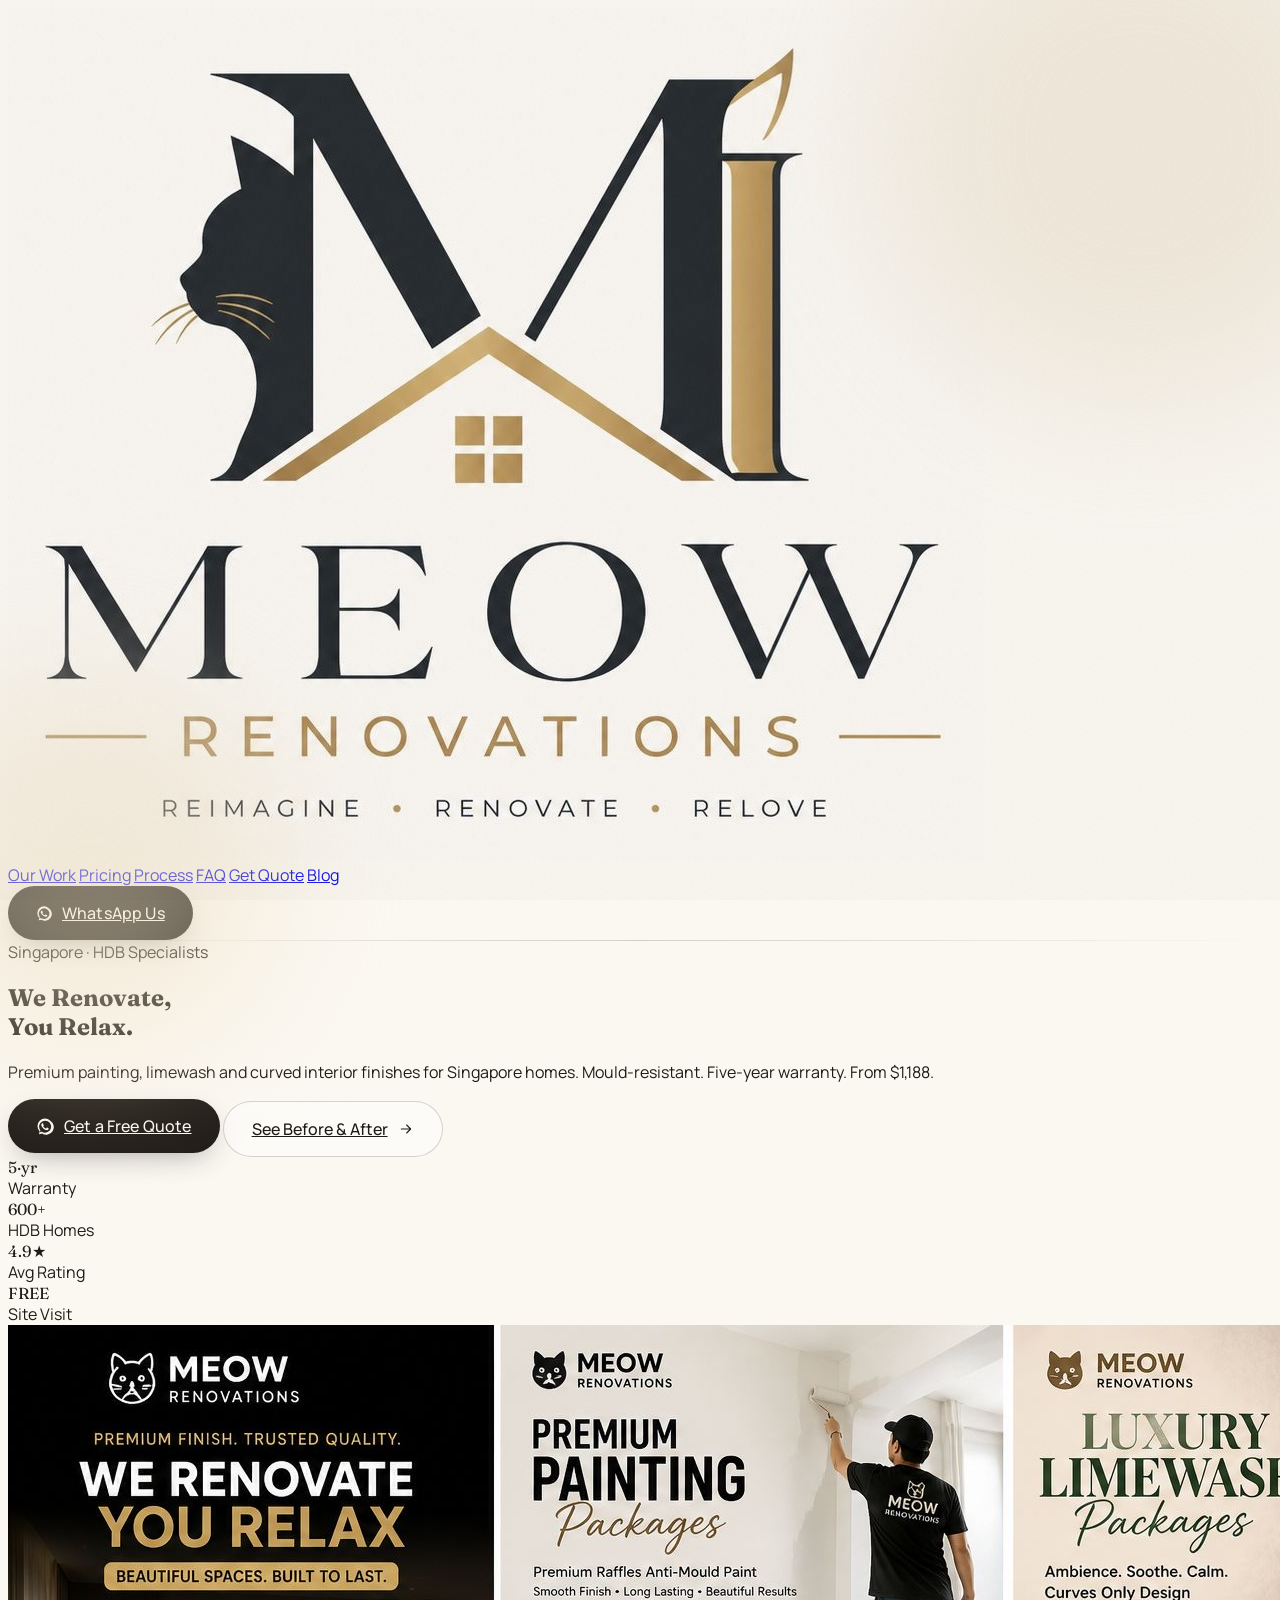
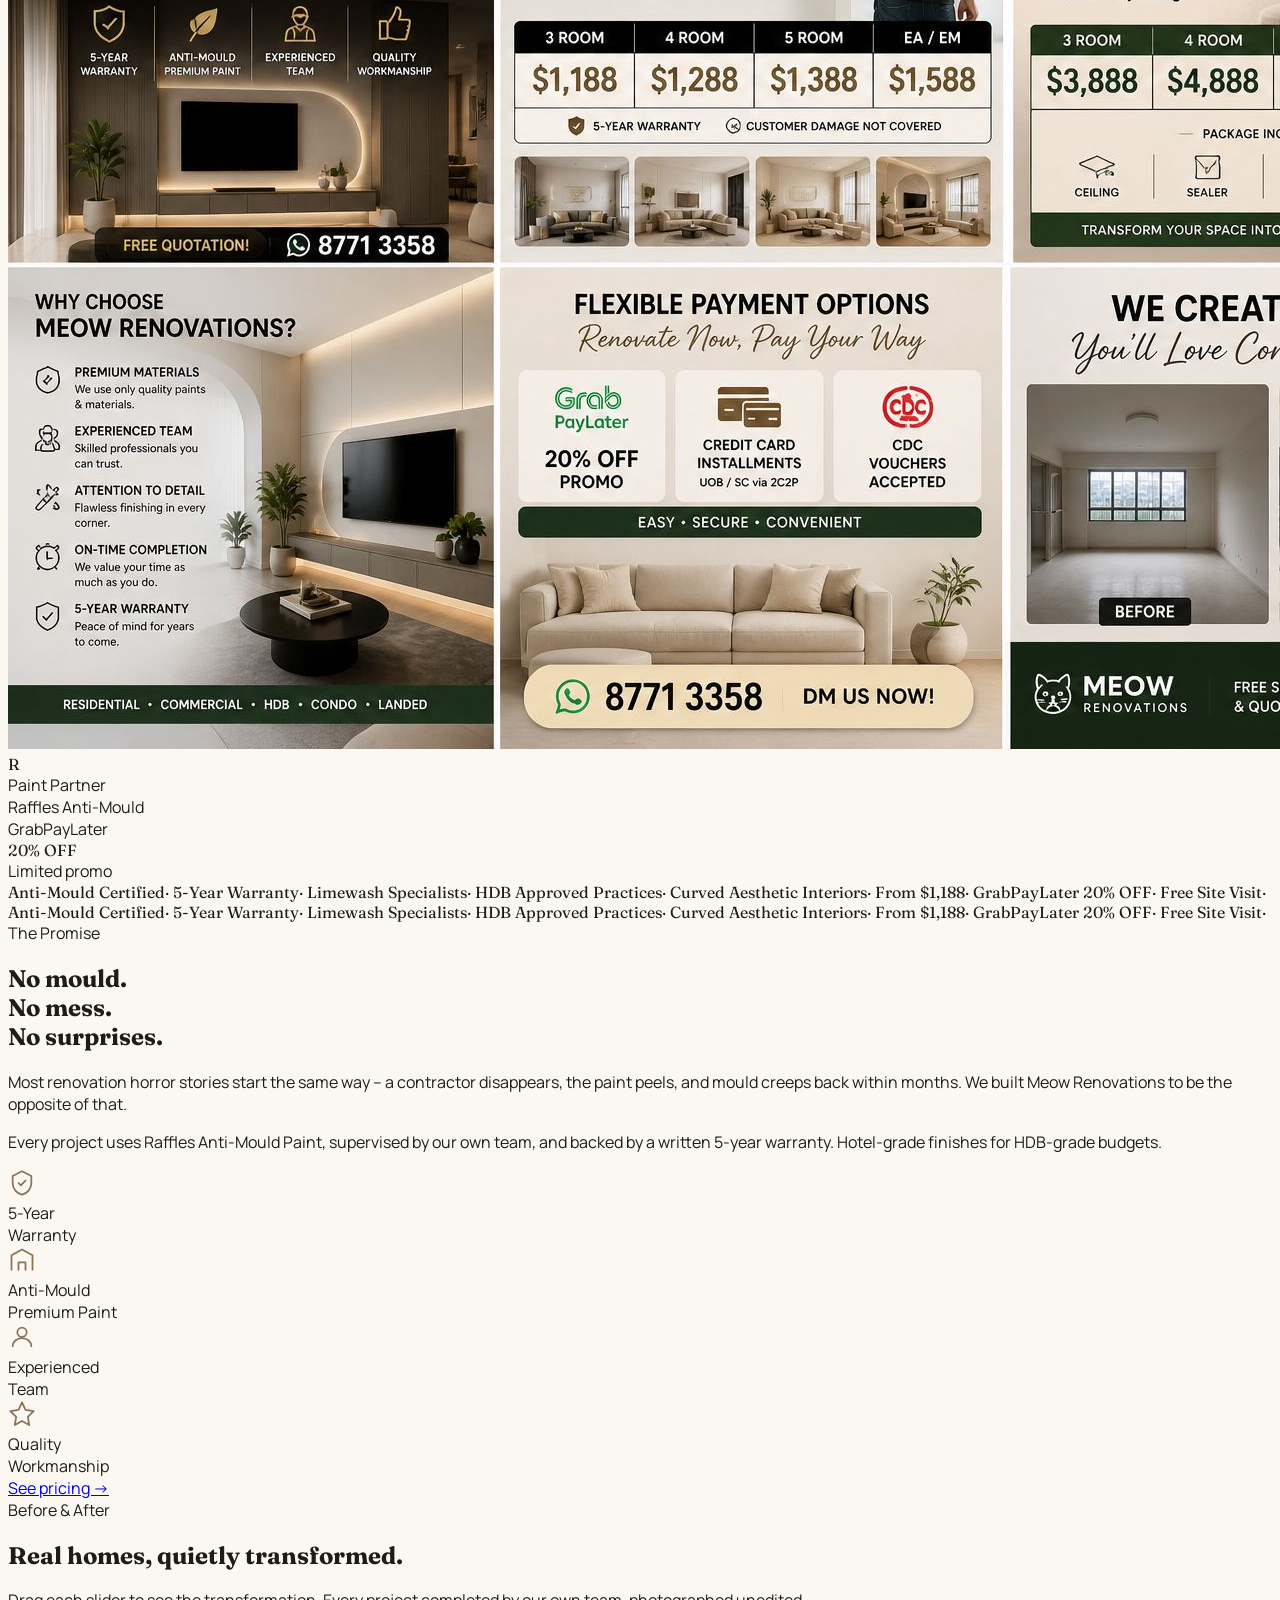
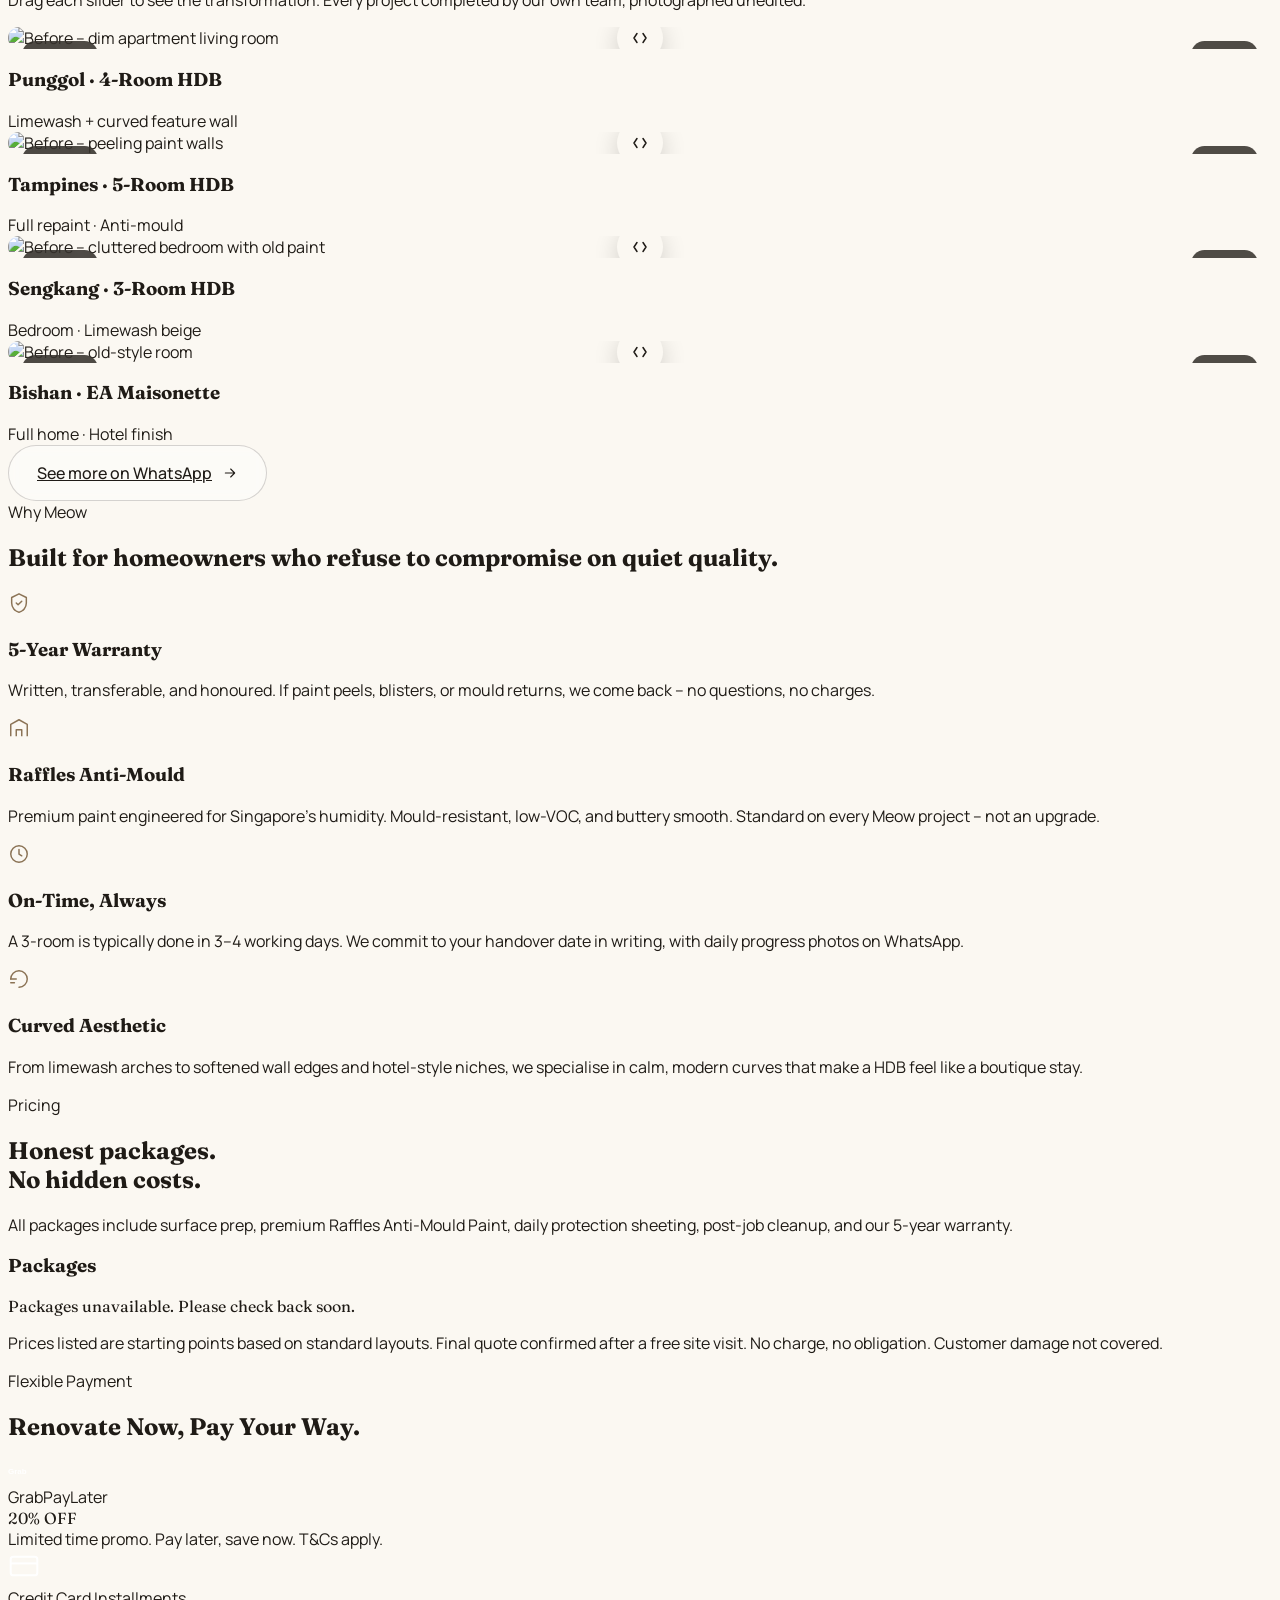
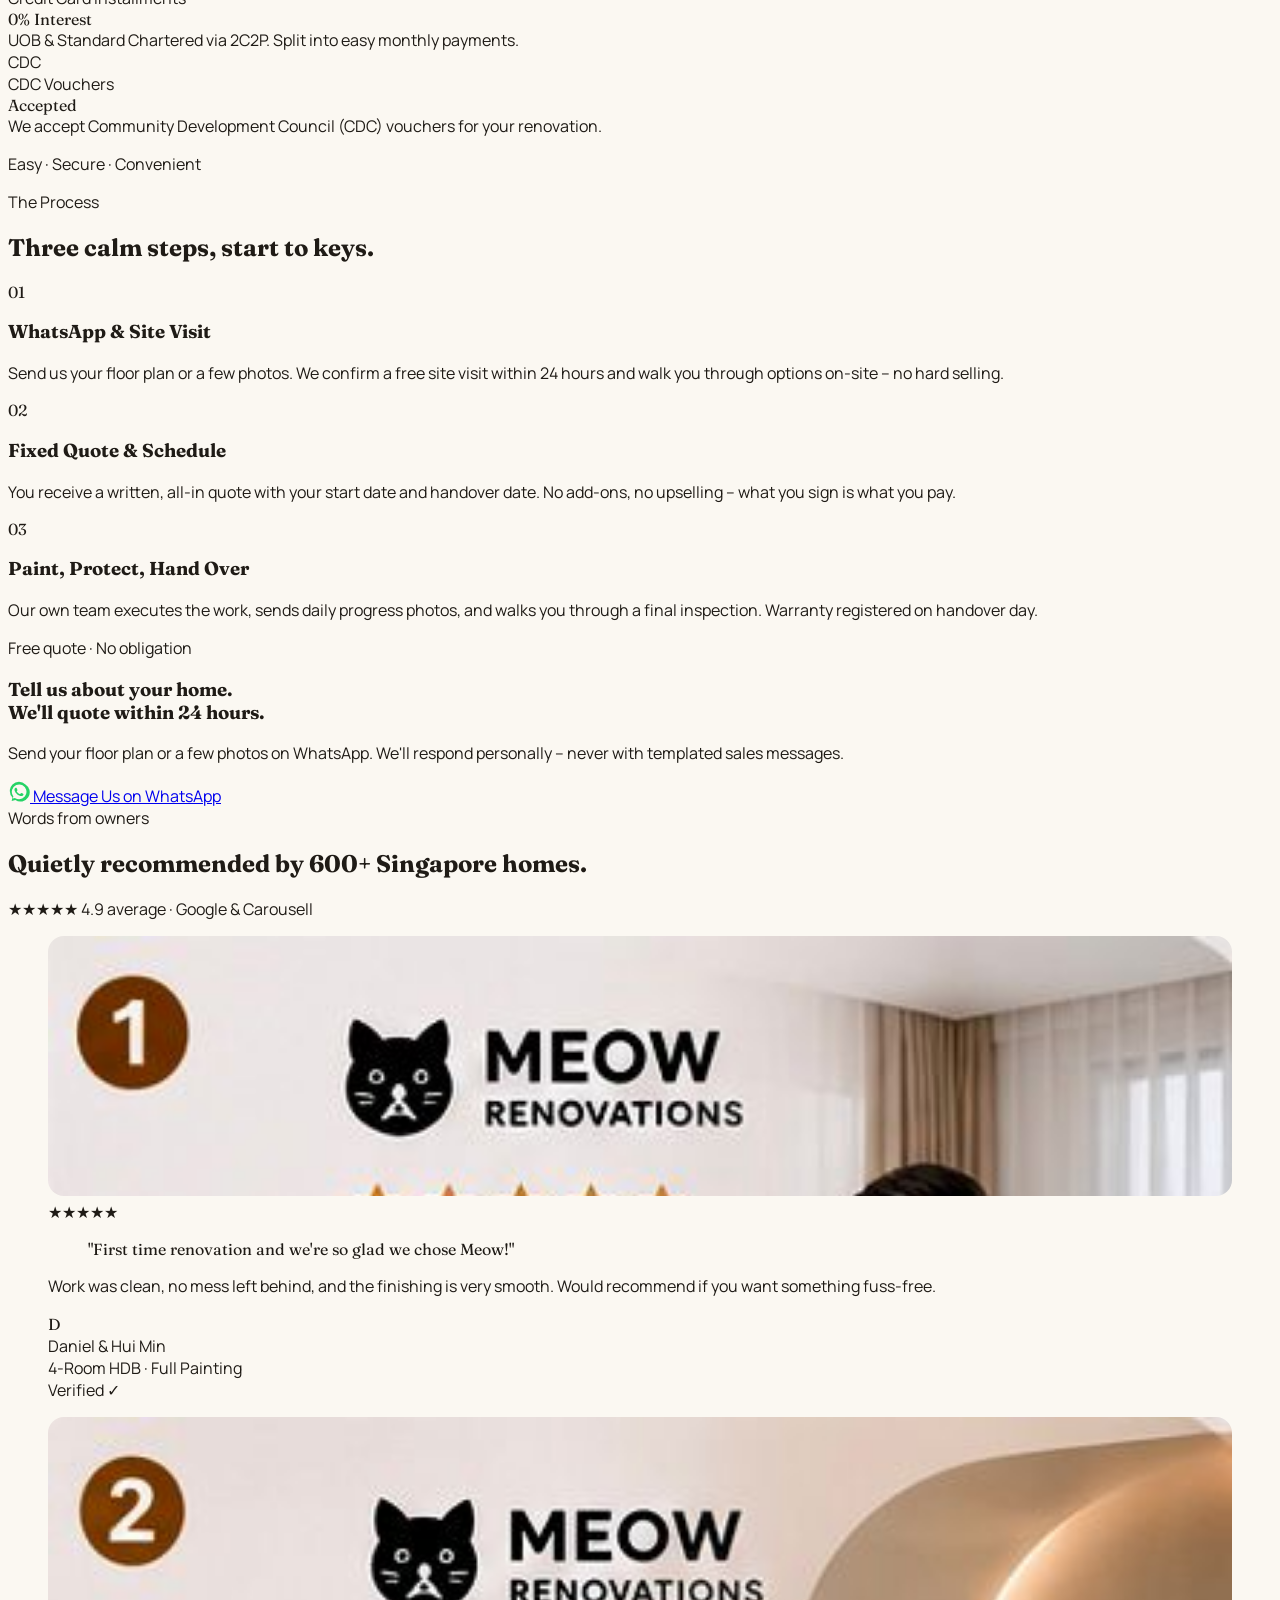
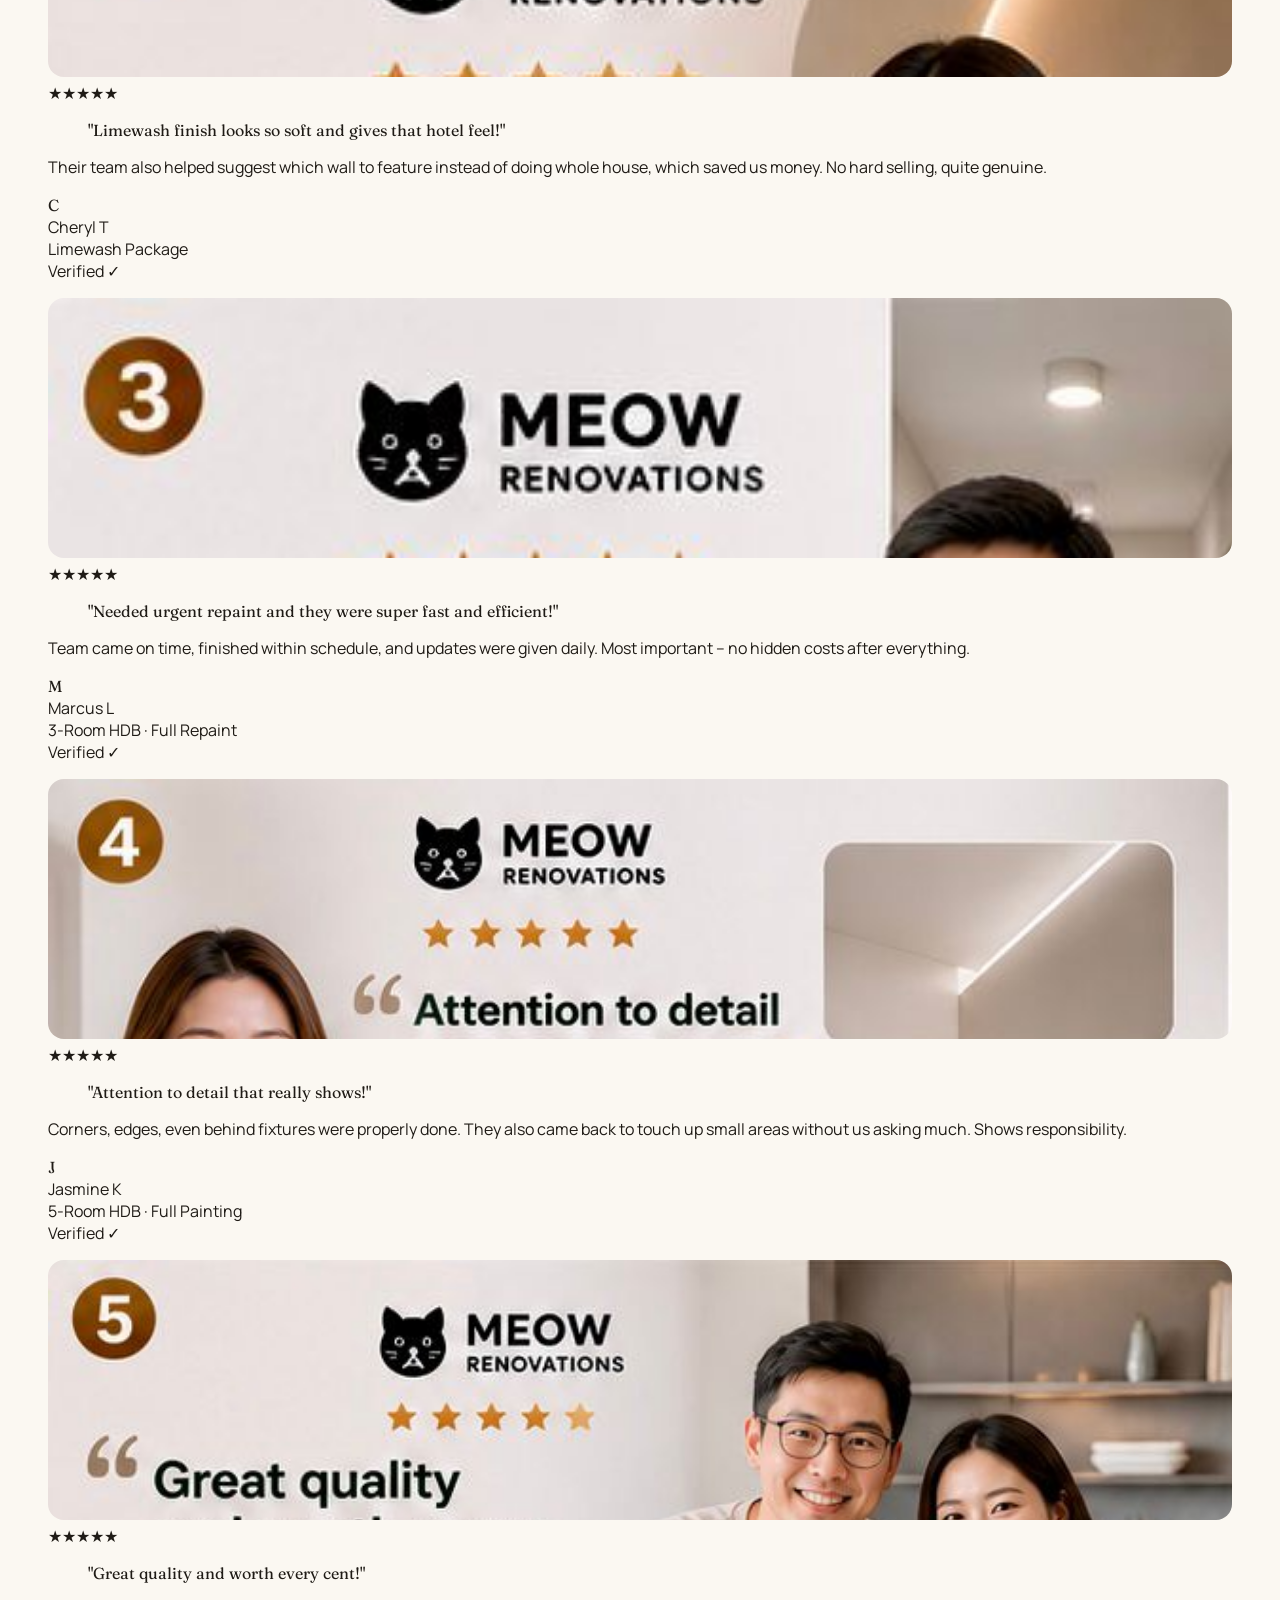
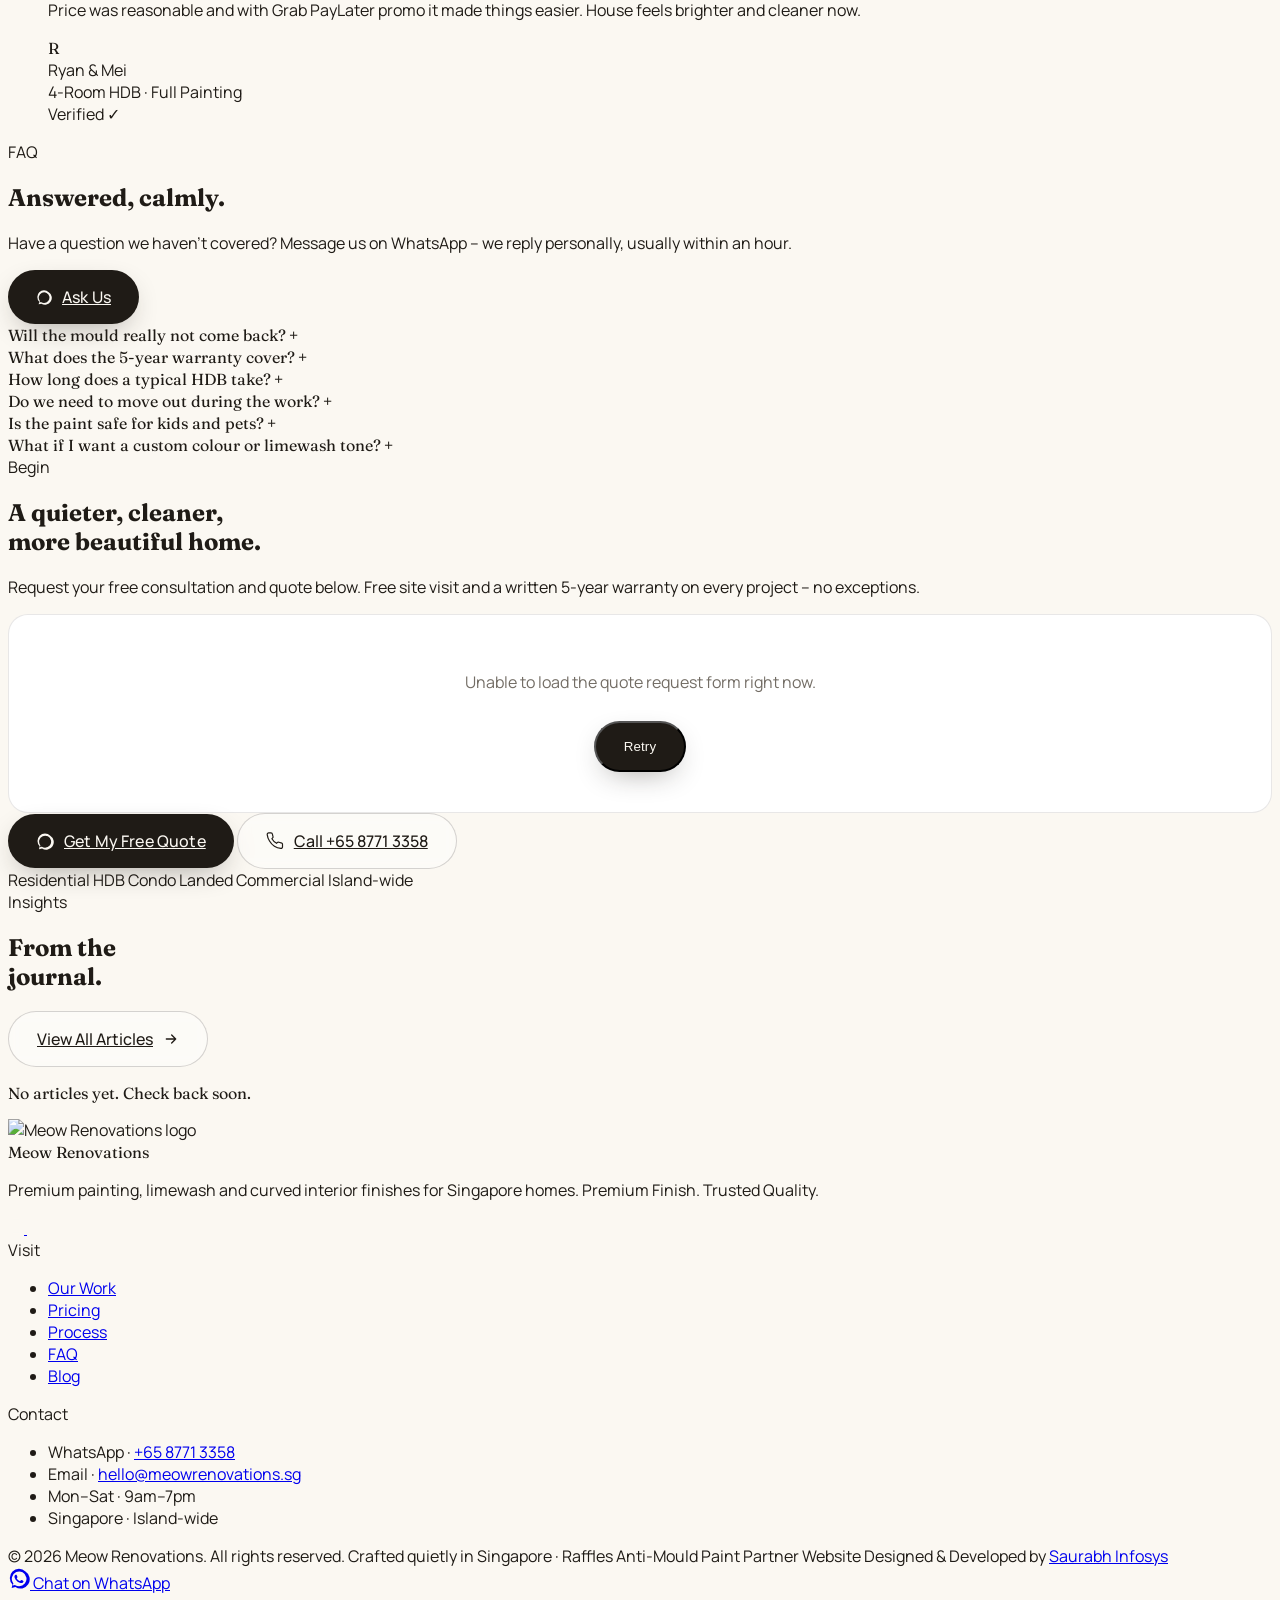
==== commit ef28bee0: "logo+" ====
--- a/index.html
+++ b/index.html
@@ -291,7 +291,9 @@
         font-size: 15px;
         outline: none;
         box-sizing: border-box;
-        transition: border-color 0.2s, box-shadow 0.2s;
+        transition:
+          border-color 0.2s,
+          box-shadow 0.2s;
       }
       .mr-input:focus,
       .mr-field-group select:focus,
@@ -385,7 +387,9 @@
         vertical-align: middle;
       }
       @keyframes mrSpin {
-        to { transform: rotate(360deg); }
+        to {
+          transform: rotate(360deg);
+        }
       }
       @media (max-width: 640px) {
         .mr-form-grid {
@@ -669,6 +673,19 @@
         padding: 140px 0 60px;
       }
     </style>
+    <!-- Google tag (gtag.js) -->
+    <script
+      async
+      src="https://www.googletagmanager.com/gtag/js?id=G-4QT0BKB1T8"
+    ></script>
+    <script>
+      window.dataLayer = window.dataLayer || [];
+      function gtag() {
+        dataLayer.push(arguments);
+      }
+      gtag("js", new Date());
+      gtag("config", "G-4QT0BKB1T8");
+    </script>
   </head>
   <body class="grain">
     <!-- ================= NAV ================= -->
@@ -681,13 +698,13 @@
       >
         <a href="#top" class="flex items-center gap-3 group">
           <img
-            src="images/logo.png"
+            src="images/logo.jpeg"
             alt="Meow Renovations logo"
-            class="h-11 w-auto"
+            class="w-[70px] h-auto object-fit"
           />
-          <span class="font-display text-xl tracking-tight"
+          <!-- <span class="font-display text-xl tracking-tight"
             >Meow<span class="text-clay"> Renovations</span></span
-          >
+          > -->
         </a>
         <nav class="hidden md:flex items-center gap-8 text-sm text-stone">
           <a href="#work" class="ulink hover:text-ink">Our Work</a>
@@ -2016,9 +2033,13 @@
             >
           </h2>
           <p class="text-stone mt-6 max-w-xl mx-auto text-lg">
-            Request your free consultation and quote below. Free site visit and a written 5-year warranty on every project – no exceptions.
+            Request your free consultation and quote below. Free site visit and
+            a written 5-year warranty on every project – no exceptions.
           </p>
-          <div id="meowRenovationsContactContainer" class="mt-10 text-left"></div>
+          <div
+            id="meowRenovationsContactContainer"
+            class="mt-10 text-left"
+          ></div>
           <div class="mt-9 flex flex-wrap gap-3 justify-center">
             <a
               href="https://wa.me/6587713358?text=Hi%20Meow%2C%20I%27d%20like%20a%20free%20quote."
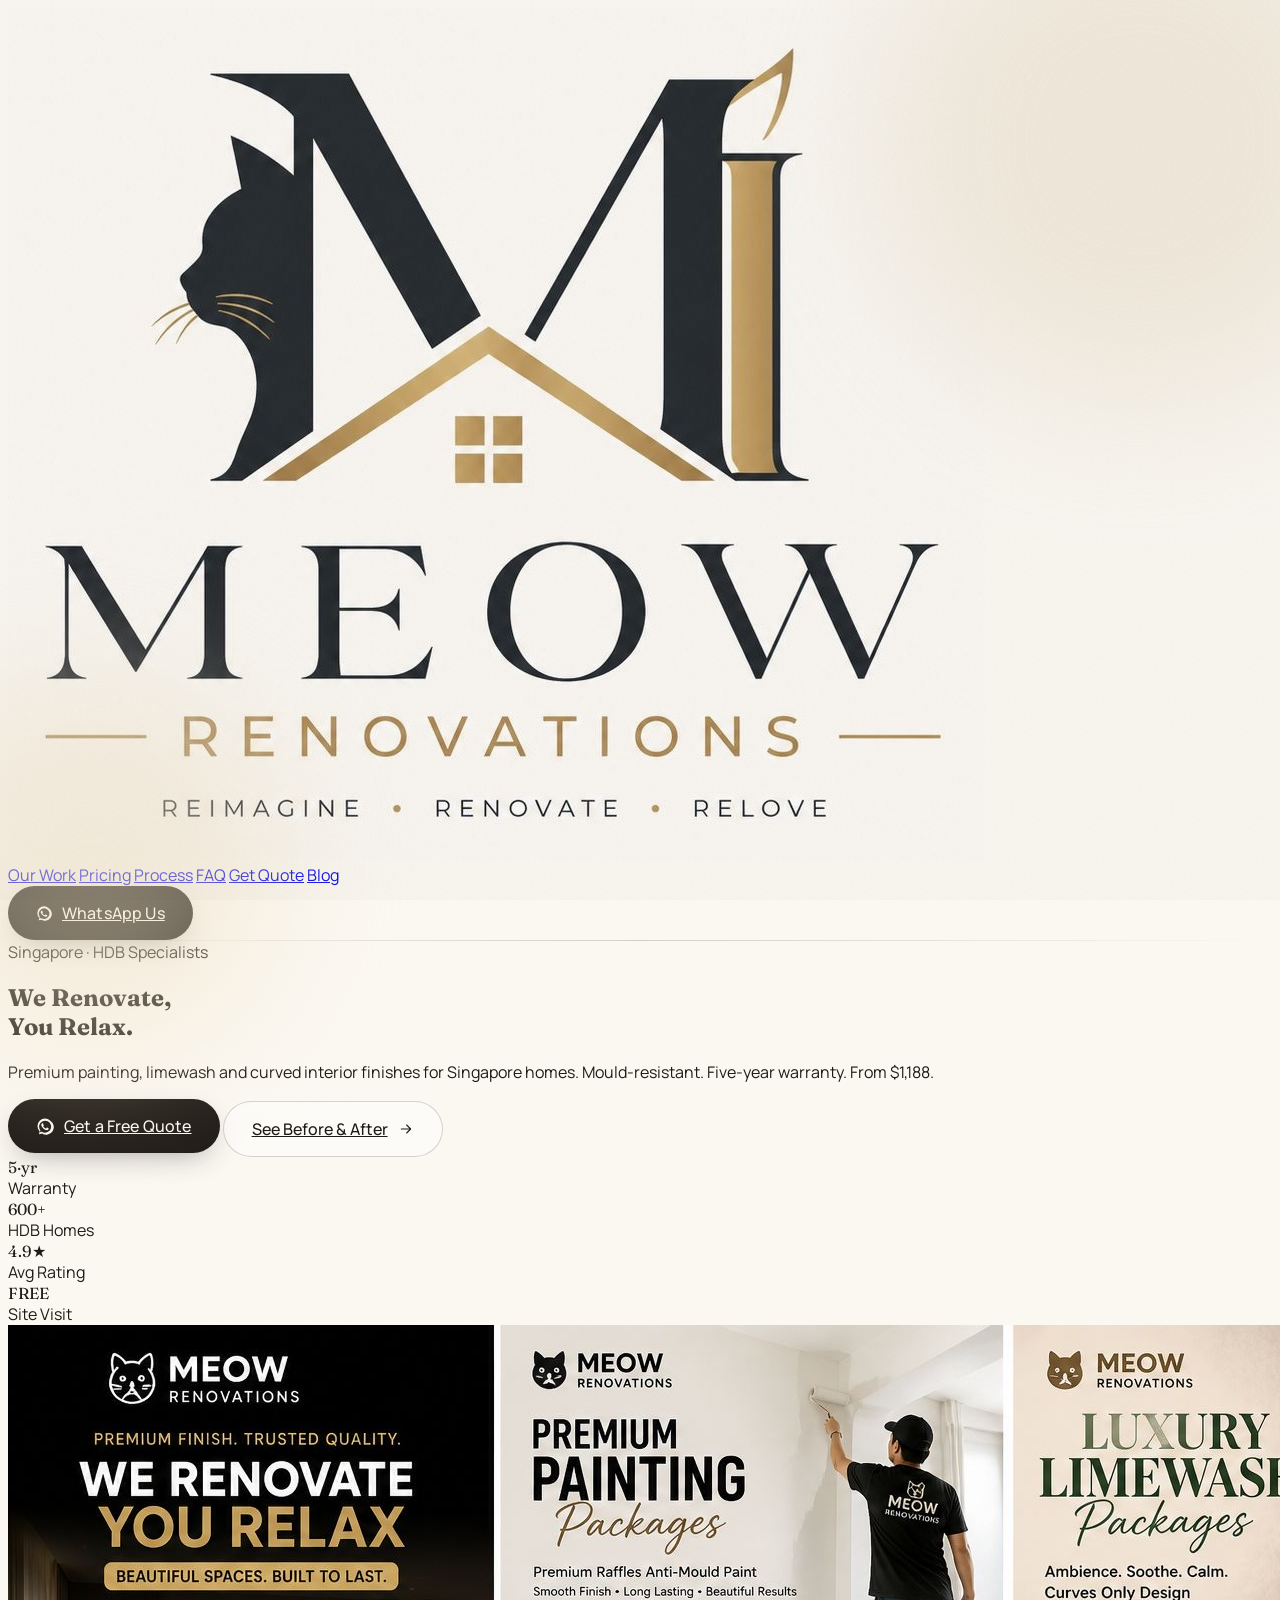
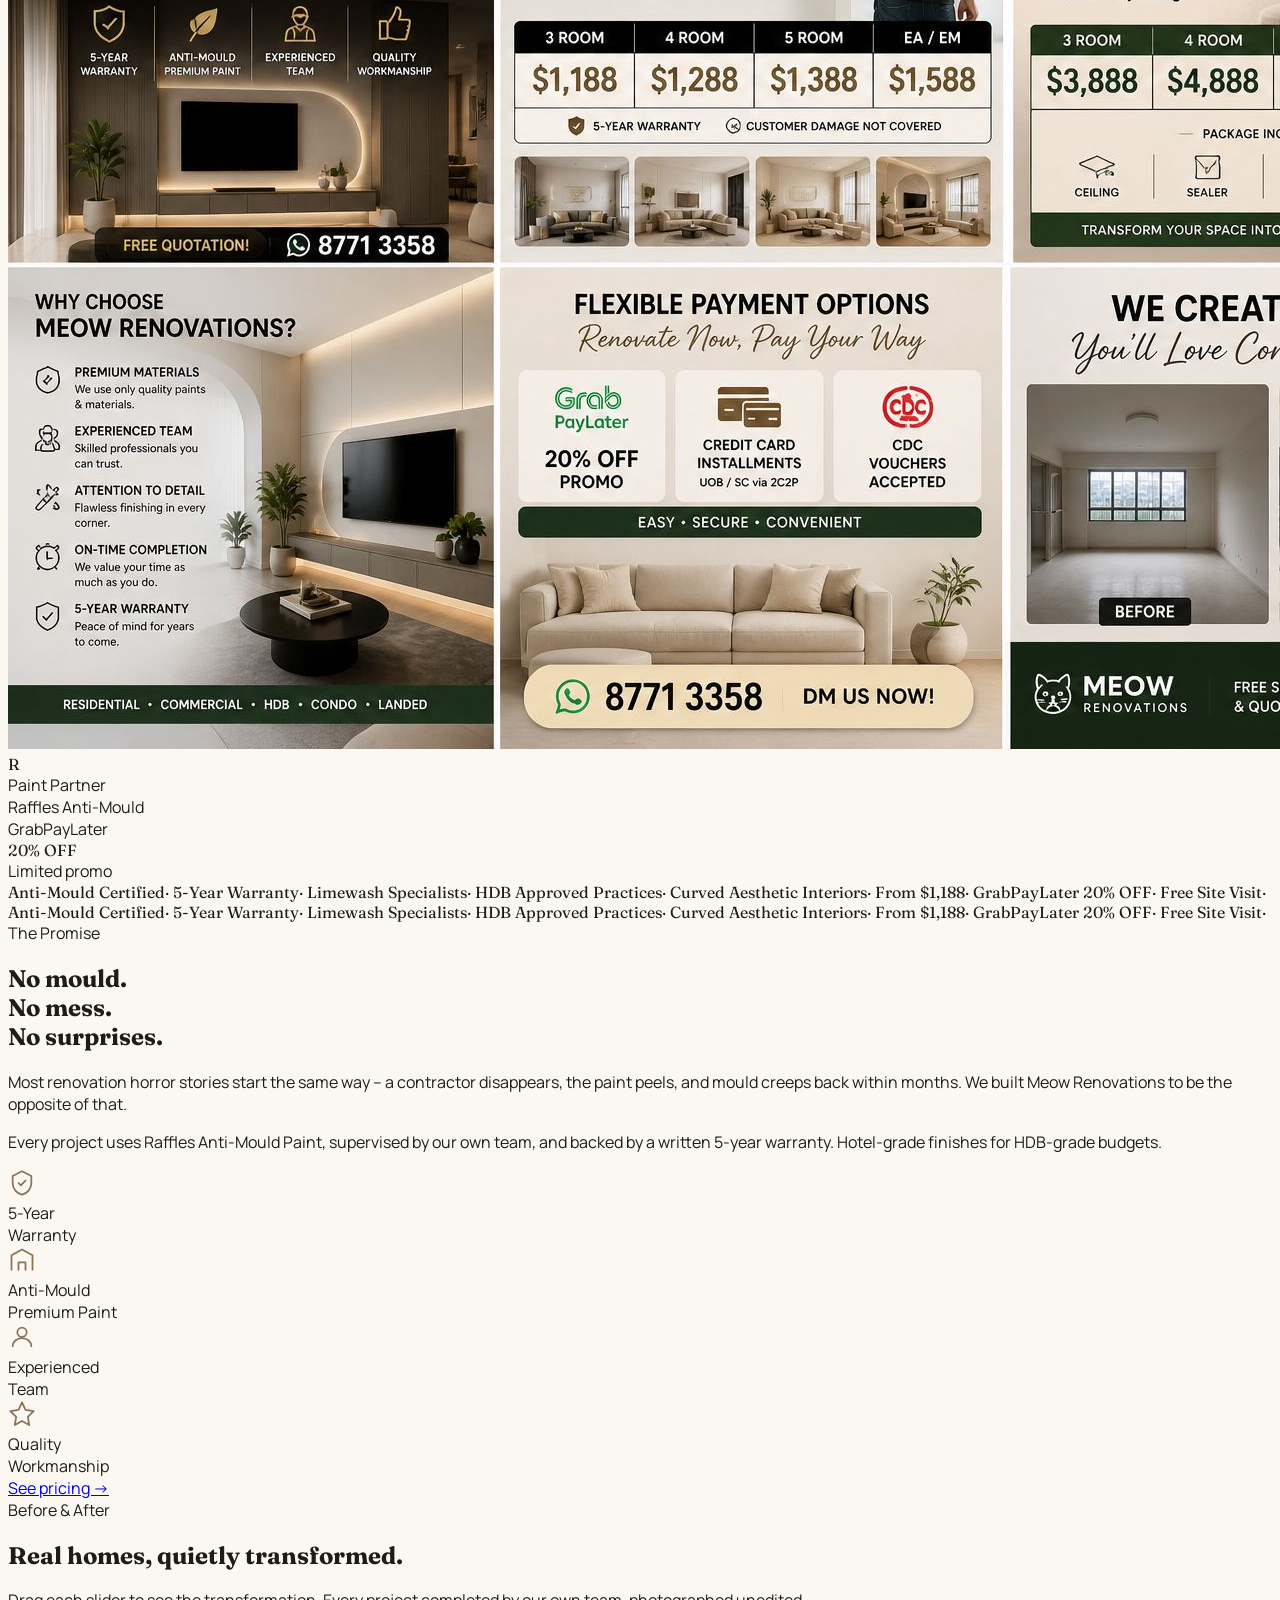
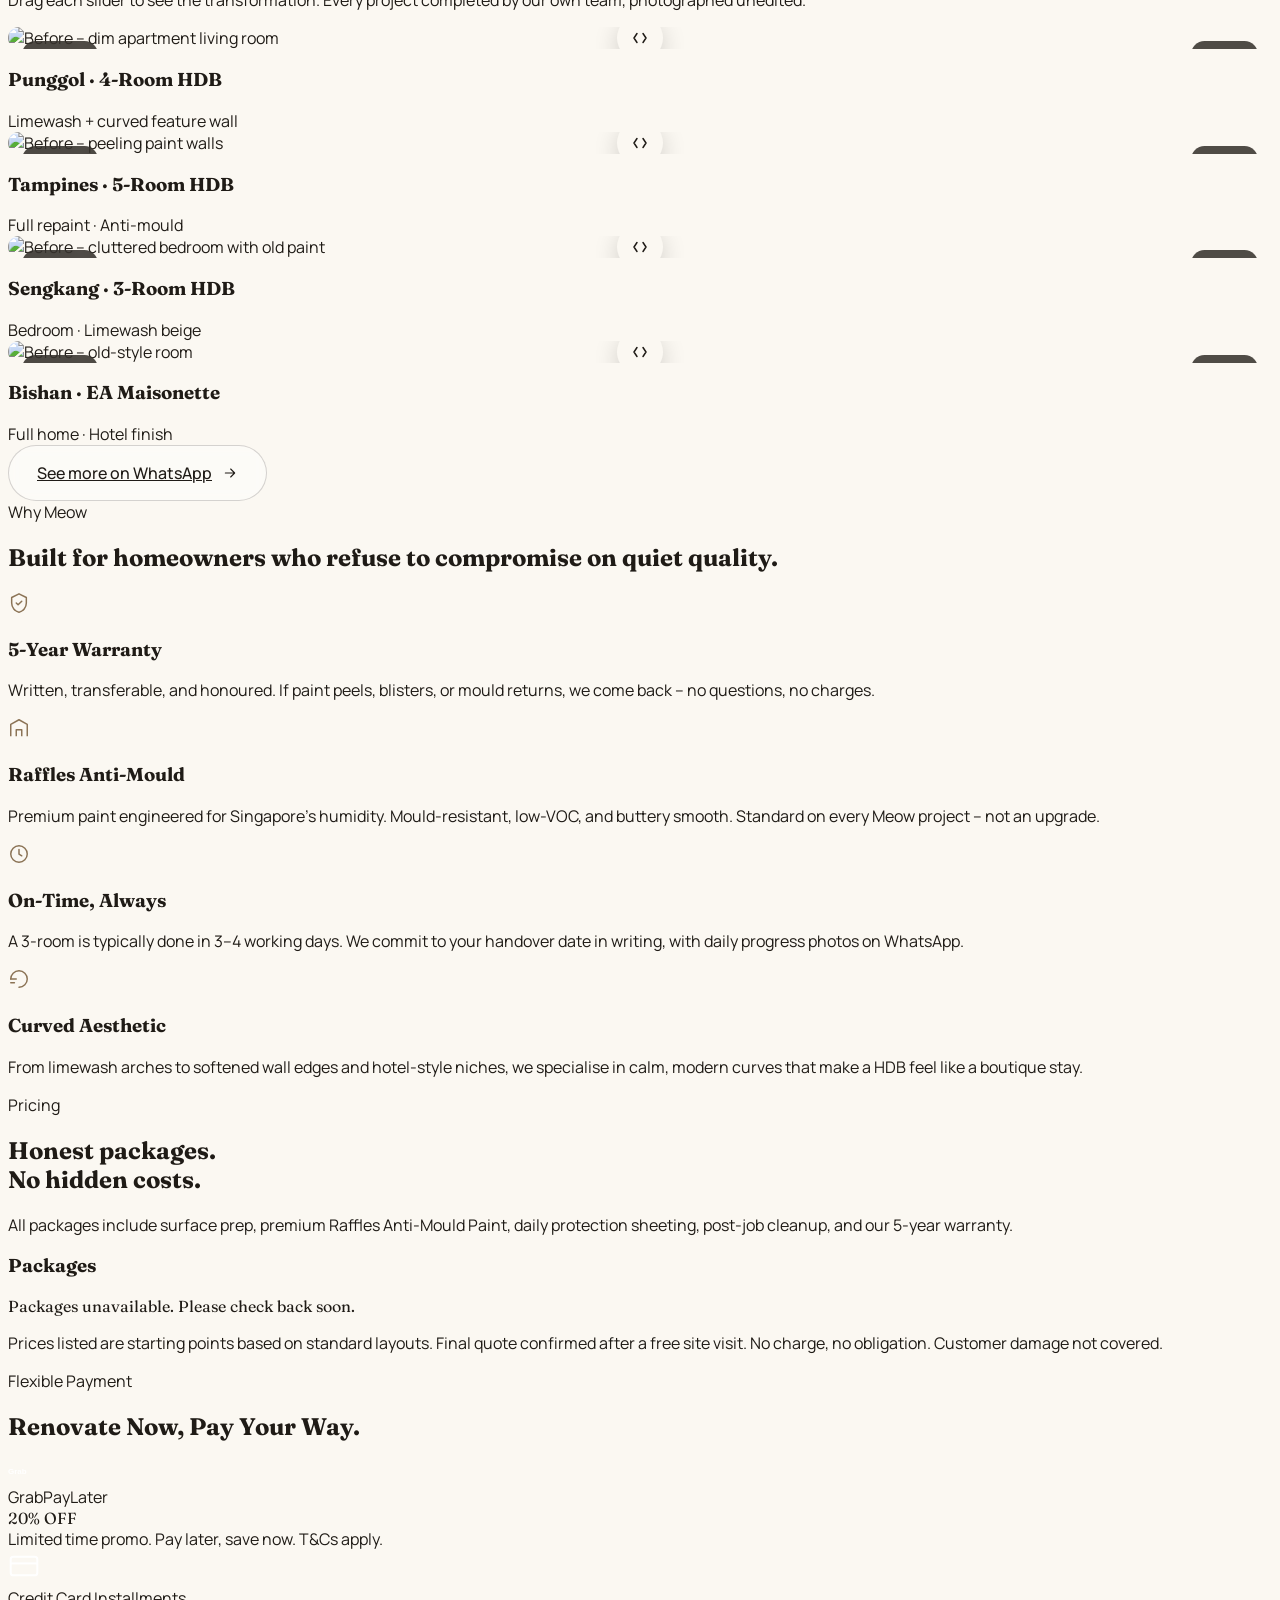
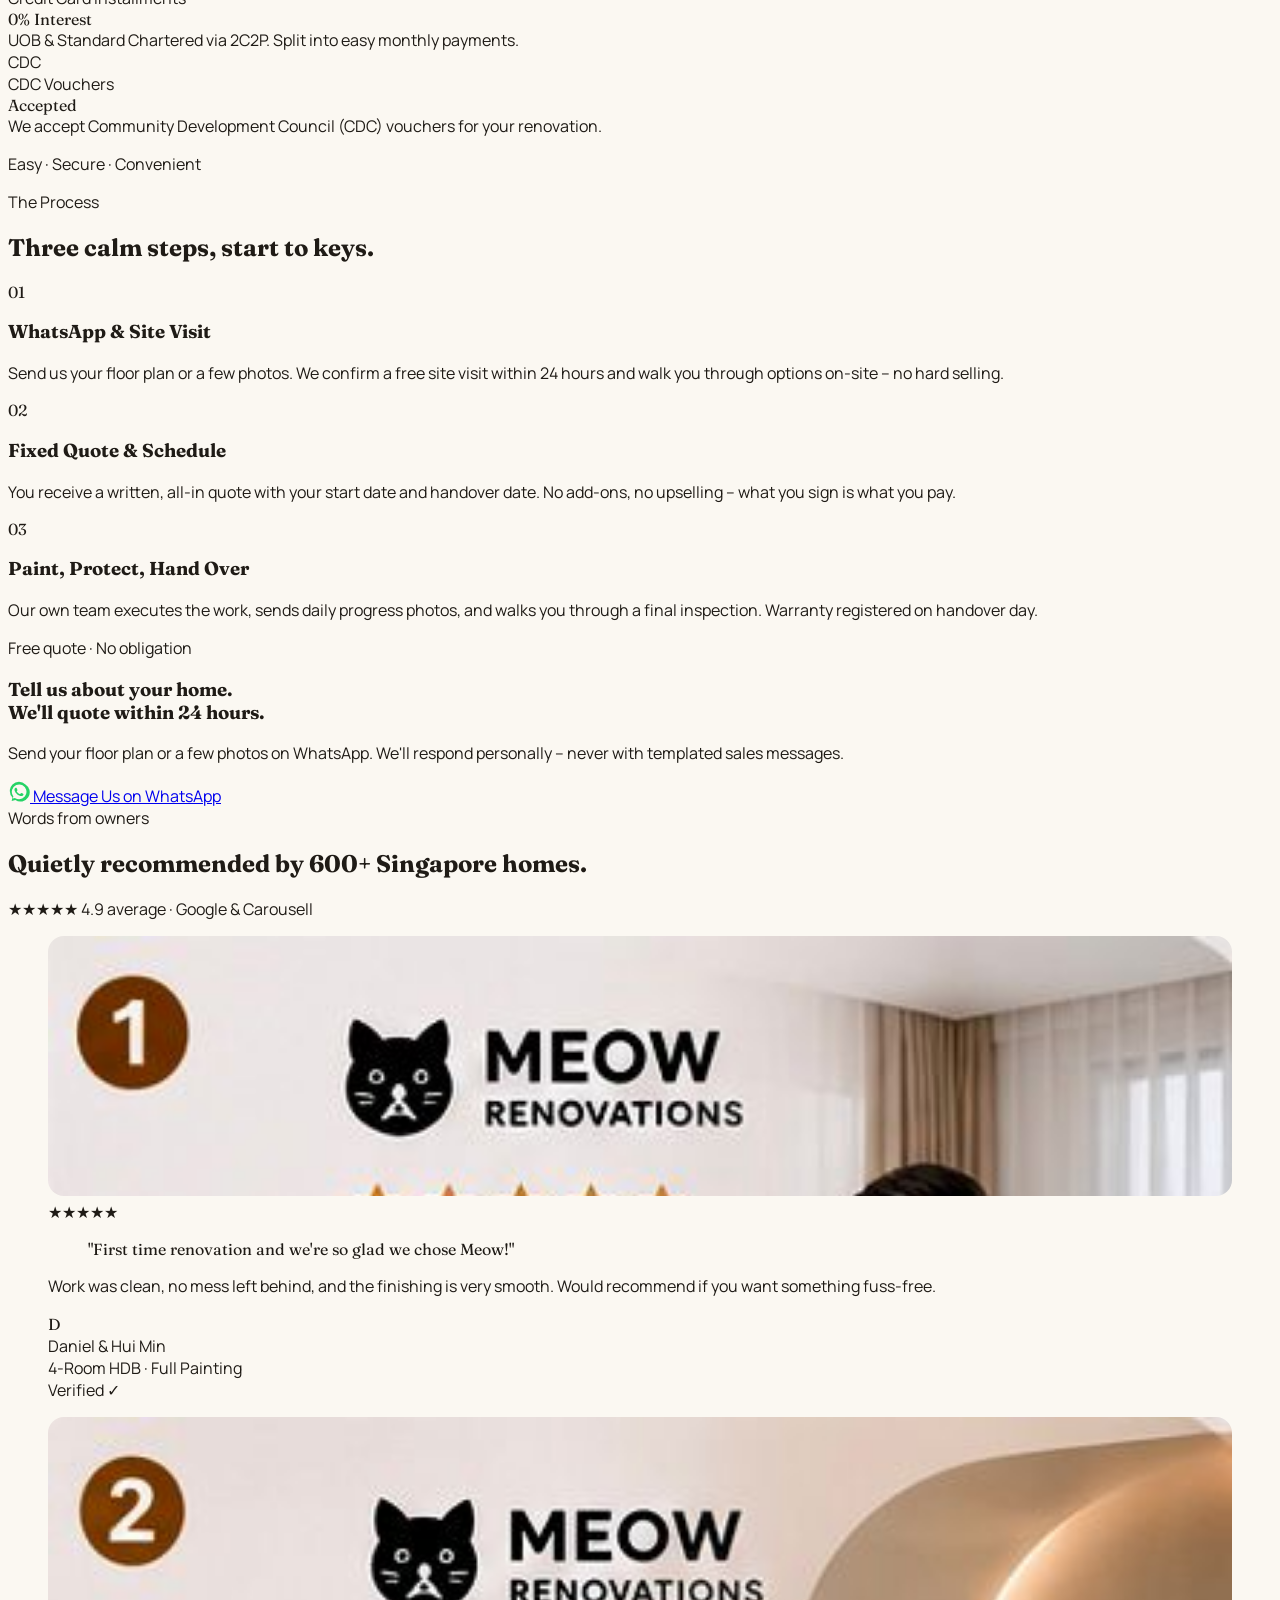
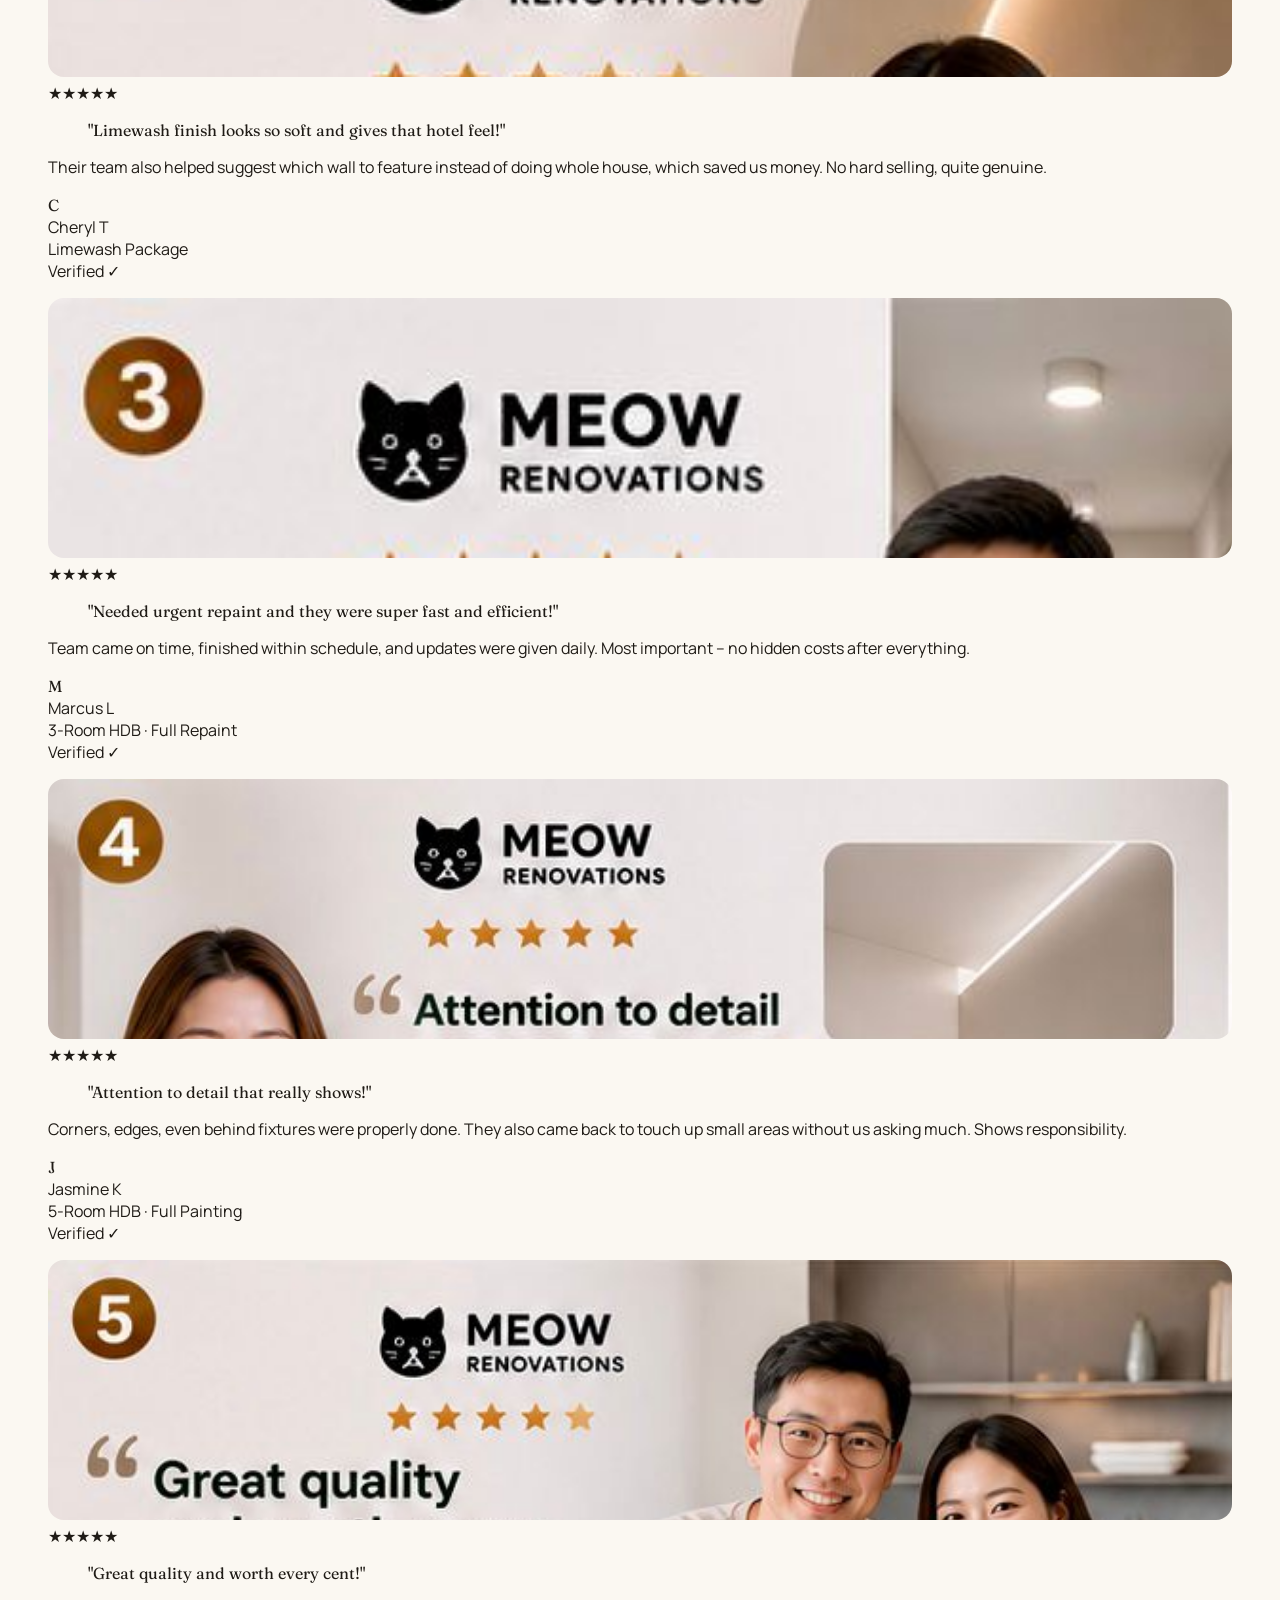
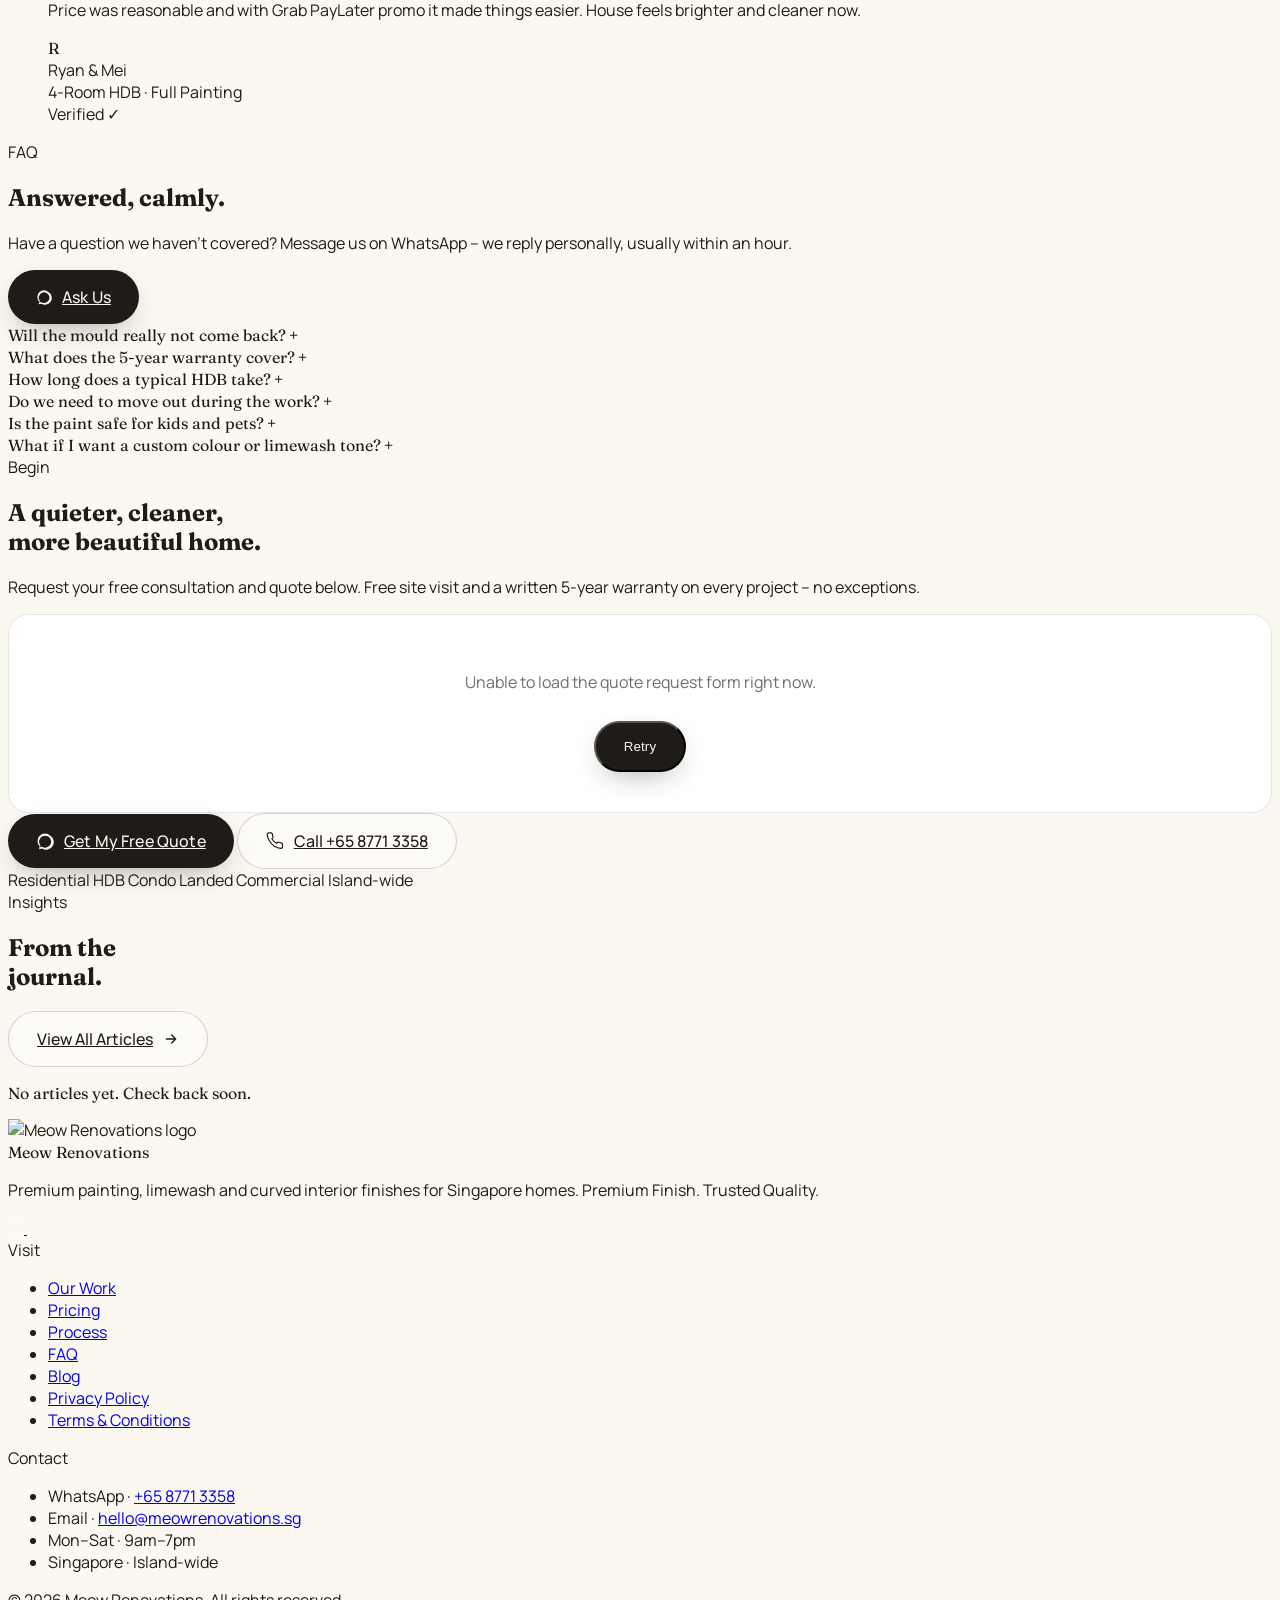
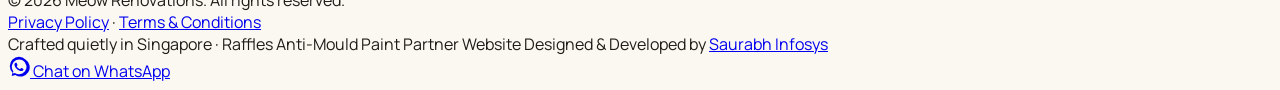
==== commit 81574f13: "add lemeow priacy links" ====
--- a/index.html
+++ b/index.html
@@ -2258,6 +2258,24 @@
               <li>
                 <a href="blog.html" class="hover:text-bone transition">Blog</a>
               </li>
+              <li>
+                <a
+                  href="https://lemeow.meowadvancedintelligence.com/privacy-policy/"
+                  target="_blank"
+                  rel="noopener noreferrer"
+                  class="hover:text-bone transition"
+                  >Privacy Policy</a
+                >
+              </li>
+              <li>
+                <a
+                  href="https://lemeow.meowadvancedintelligence.com/terms-and-conditions/"
+                  target="_blank"
+                  rel="noopener noreferrer"
+                  class="hover:text-bone transition"
+                  >Terms &amp; Conditions</a
+                >
+              </li>
             </ul>
           </div>
           <div class="md:col-span-4">
@@ -2293,6 +2311,23 @@
             >© <span id="yr"></span> Meow Renovations. All rights
             reserved.</span
           >
+          <div class="flex gap-4">
+            <a
+              href="https://lemeow.meowadvancedintelligence.com/privacy-policy/"
+              target="_blank"
+              rel="noopener noreferrer"
+              class="hover:text-bone transition"
+              >Privacy Policy</a
+            >
+            <span>·</span>
+            <a
+              href="https://lemeow.meowadvancedintelligence.com/terms-and-conditions/"
+              target="_blank"
+              rel="noopener noreferrer"
+              class="hover:text-bone transition"
+              >Terms &amp; Conditions</a
+            >
+          </div>
           <span
             >Crafted quietly in Singapore · Raffles Anti-Mould Paint
             Partner</span
@@ -2336,6 +2371,7 @@
     <script src="js/reviews.js"></script>
     <script src="js/blogs.js"></script>
     <script src="js/contact.js"></script>
+    <script src="js/notice-board.js"></script>
     <script>
       document.getElementById("yr").textContent = new Date().getFullYear();
 
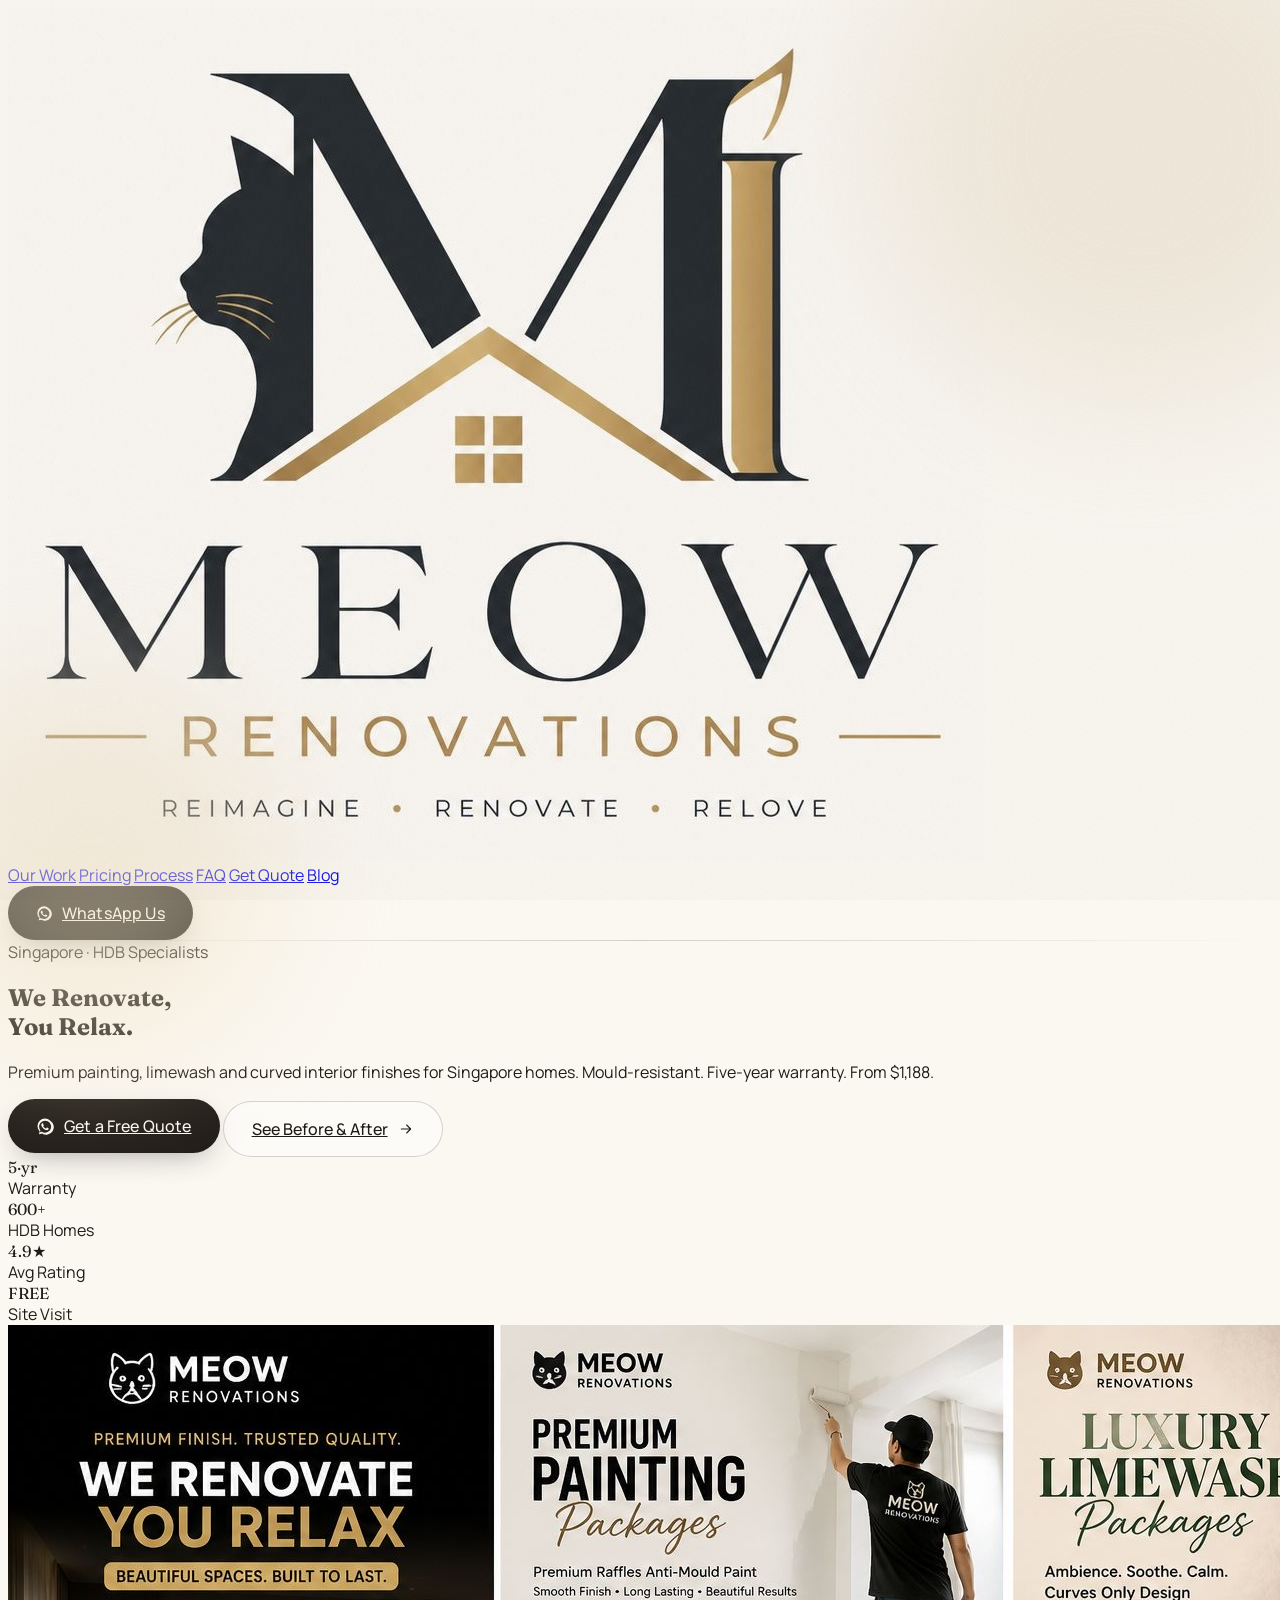
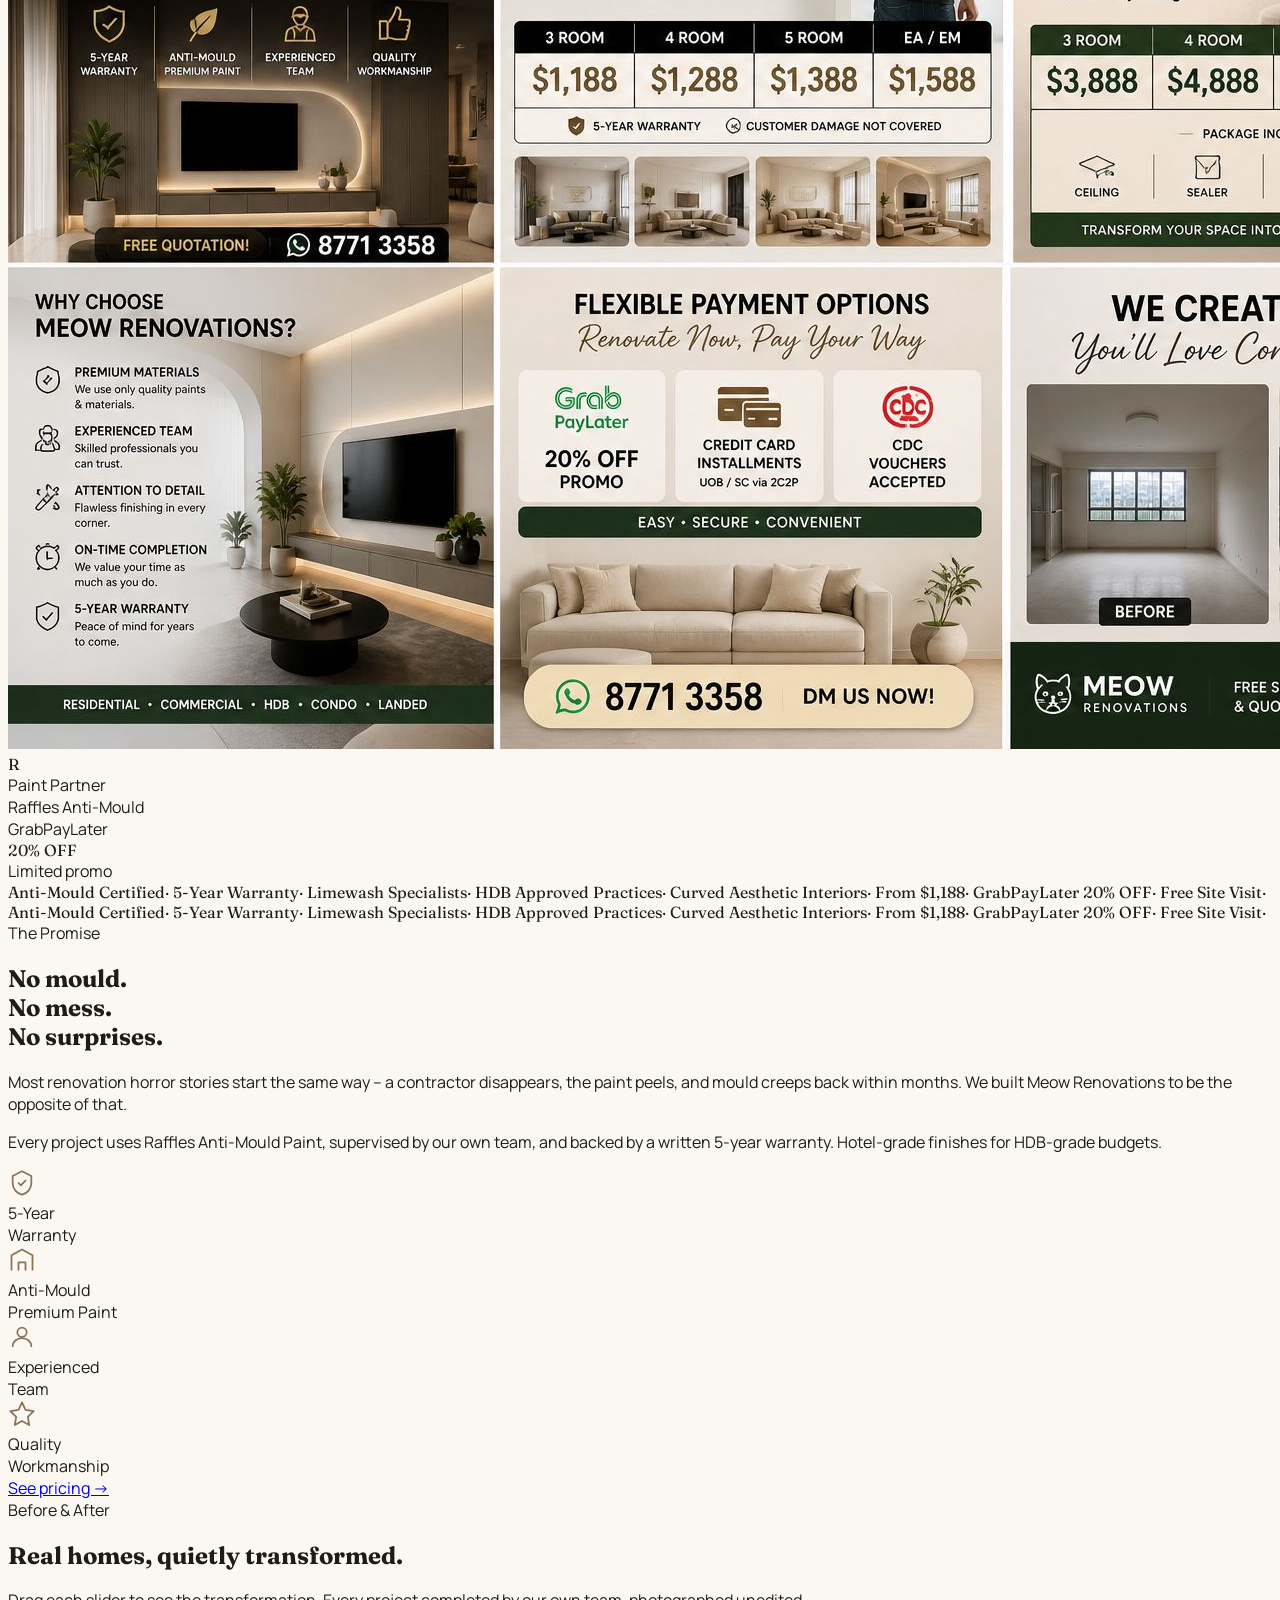
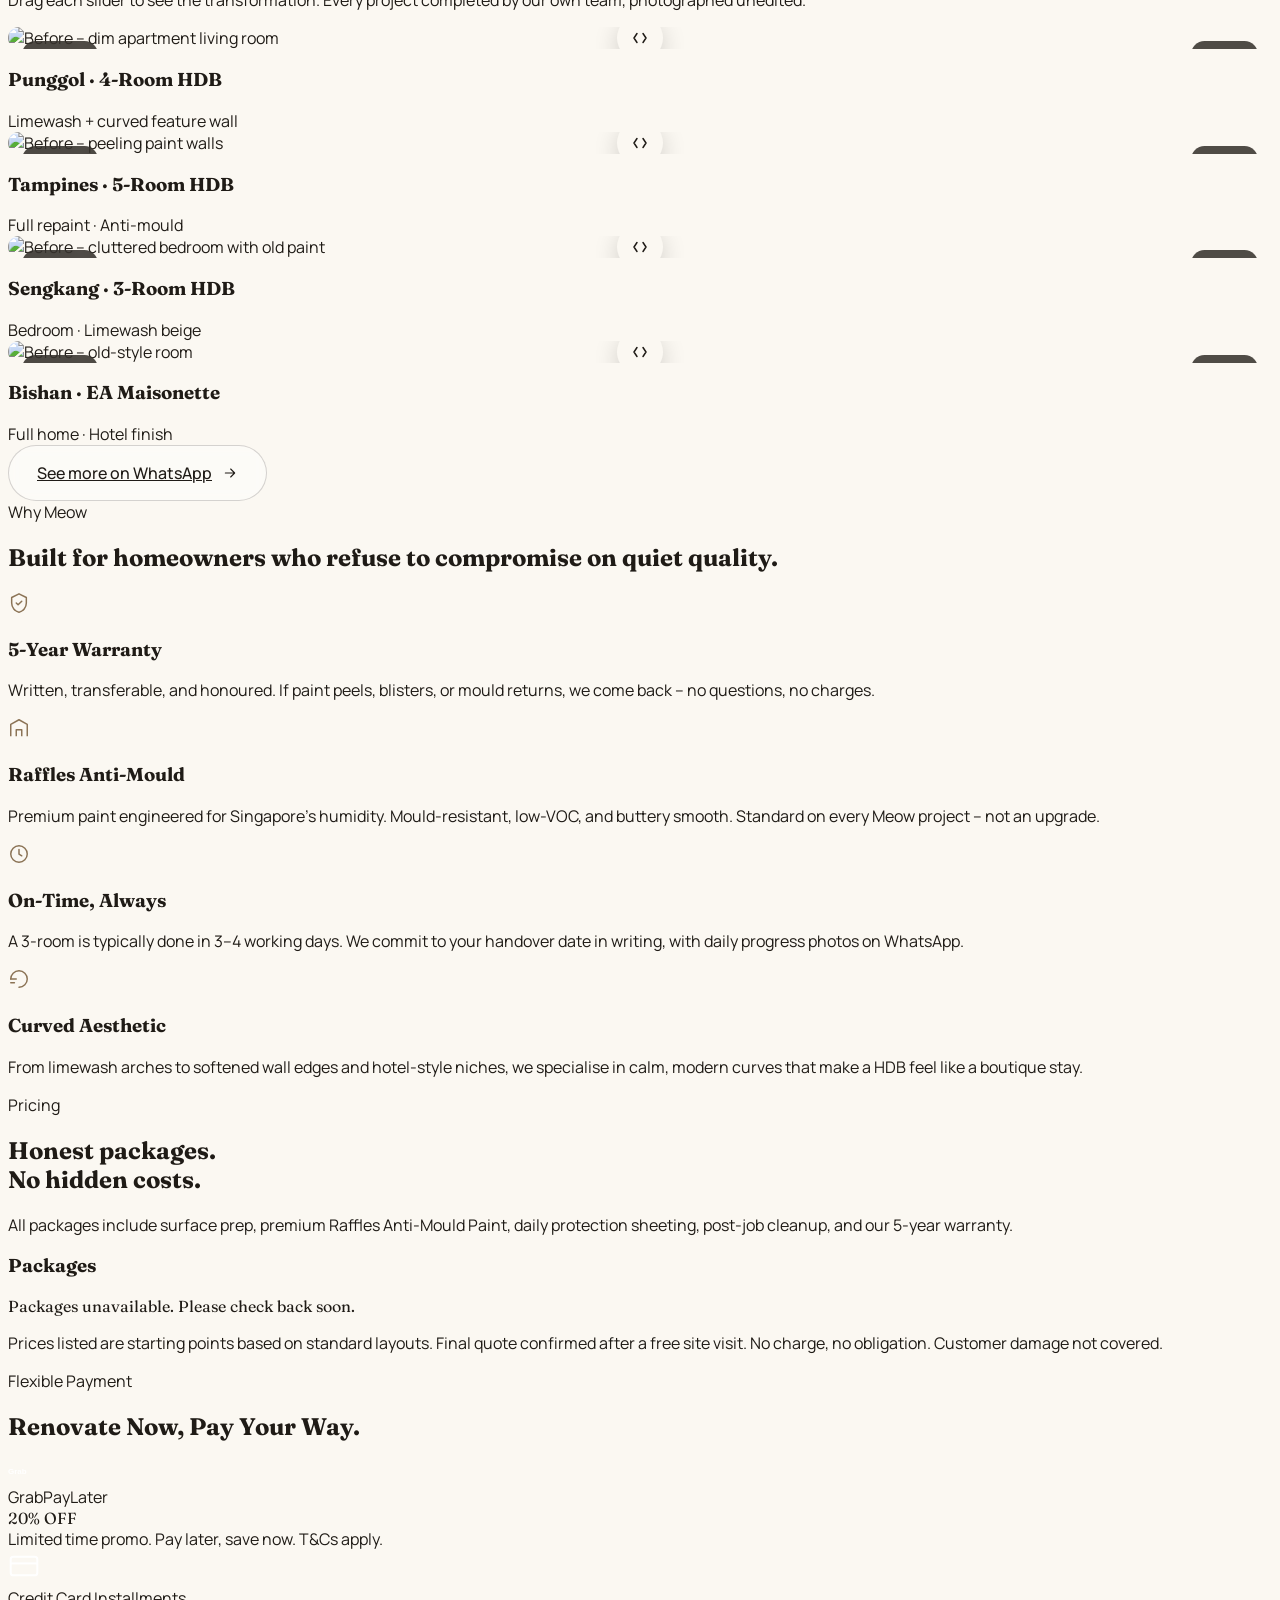
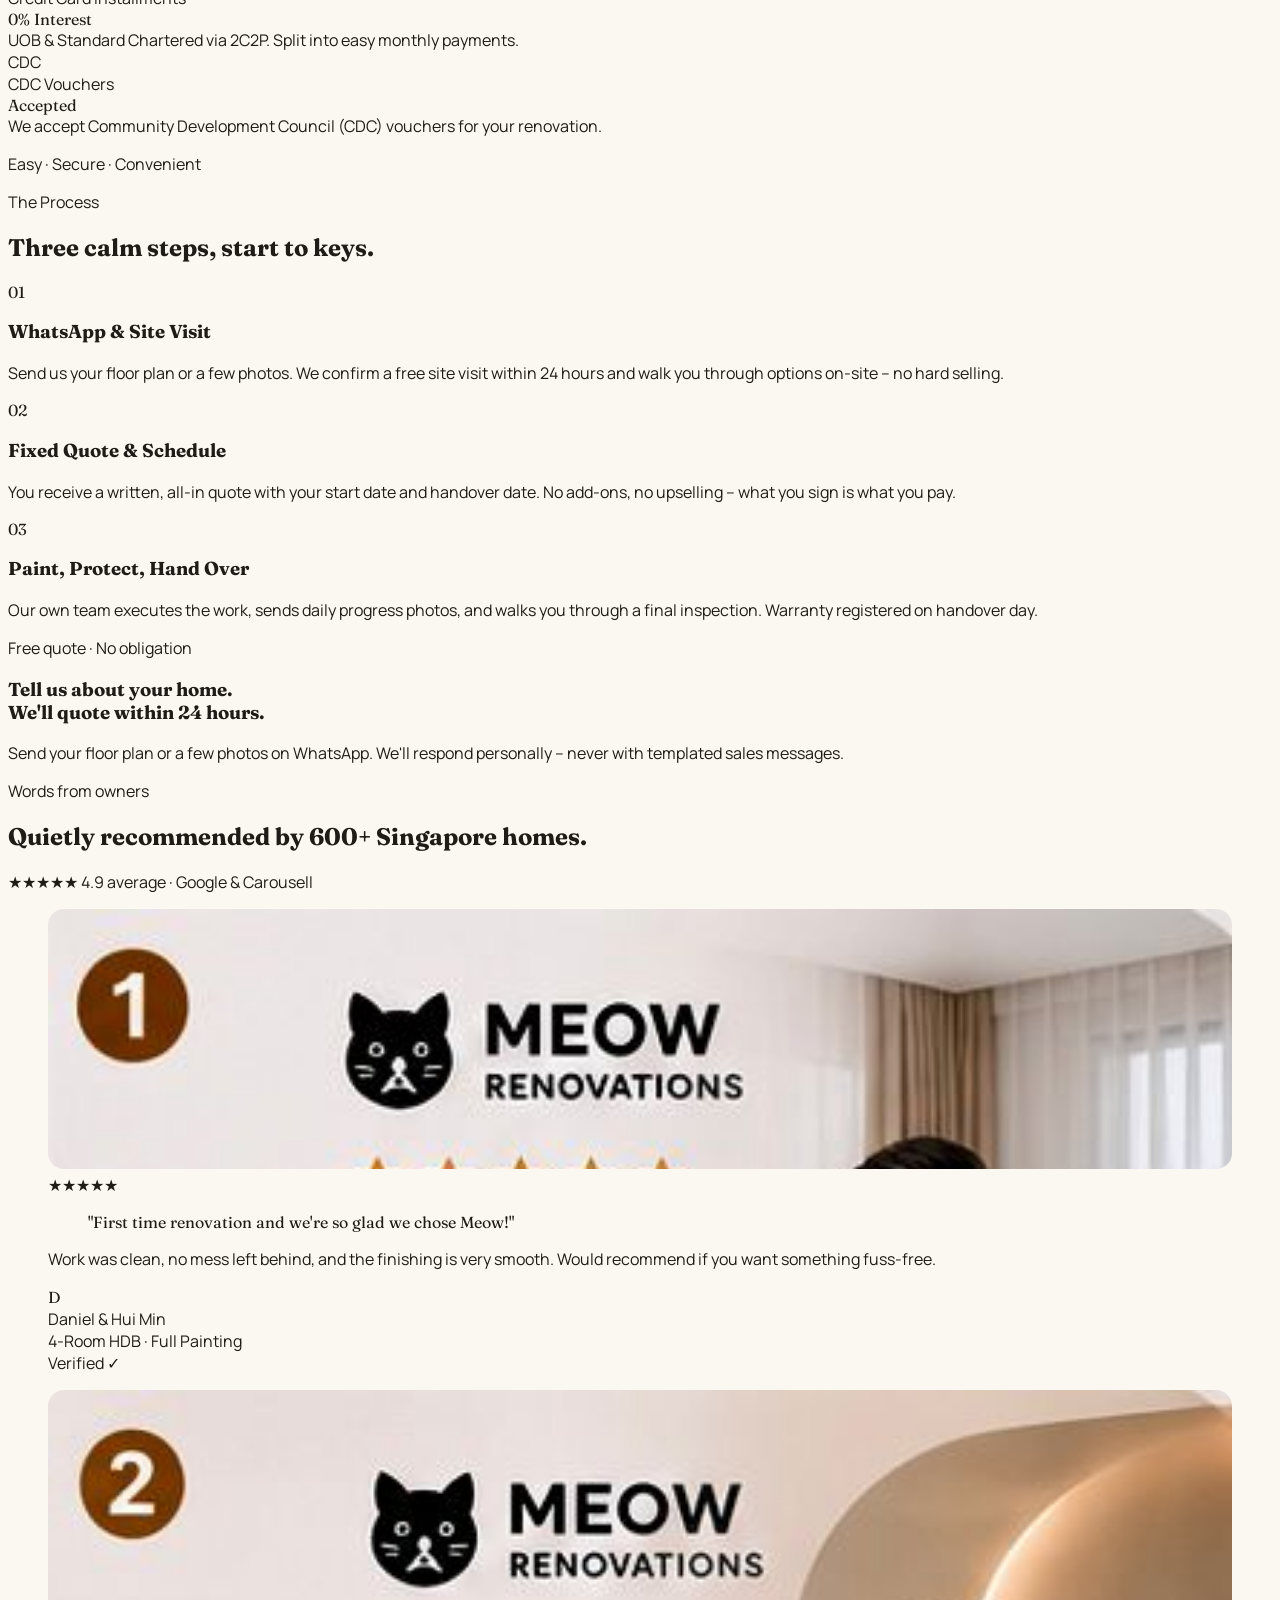
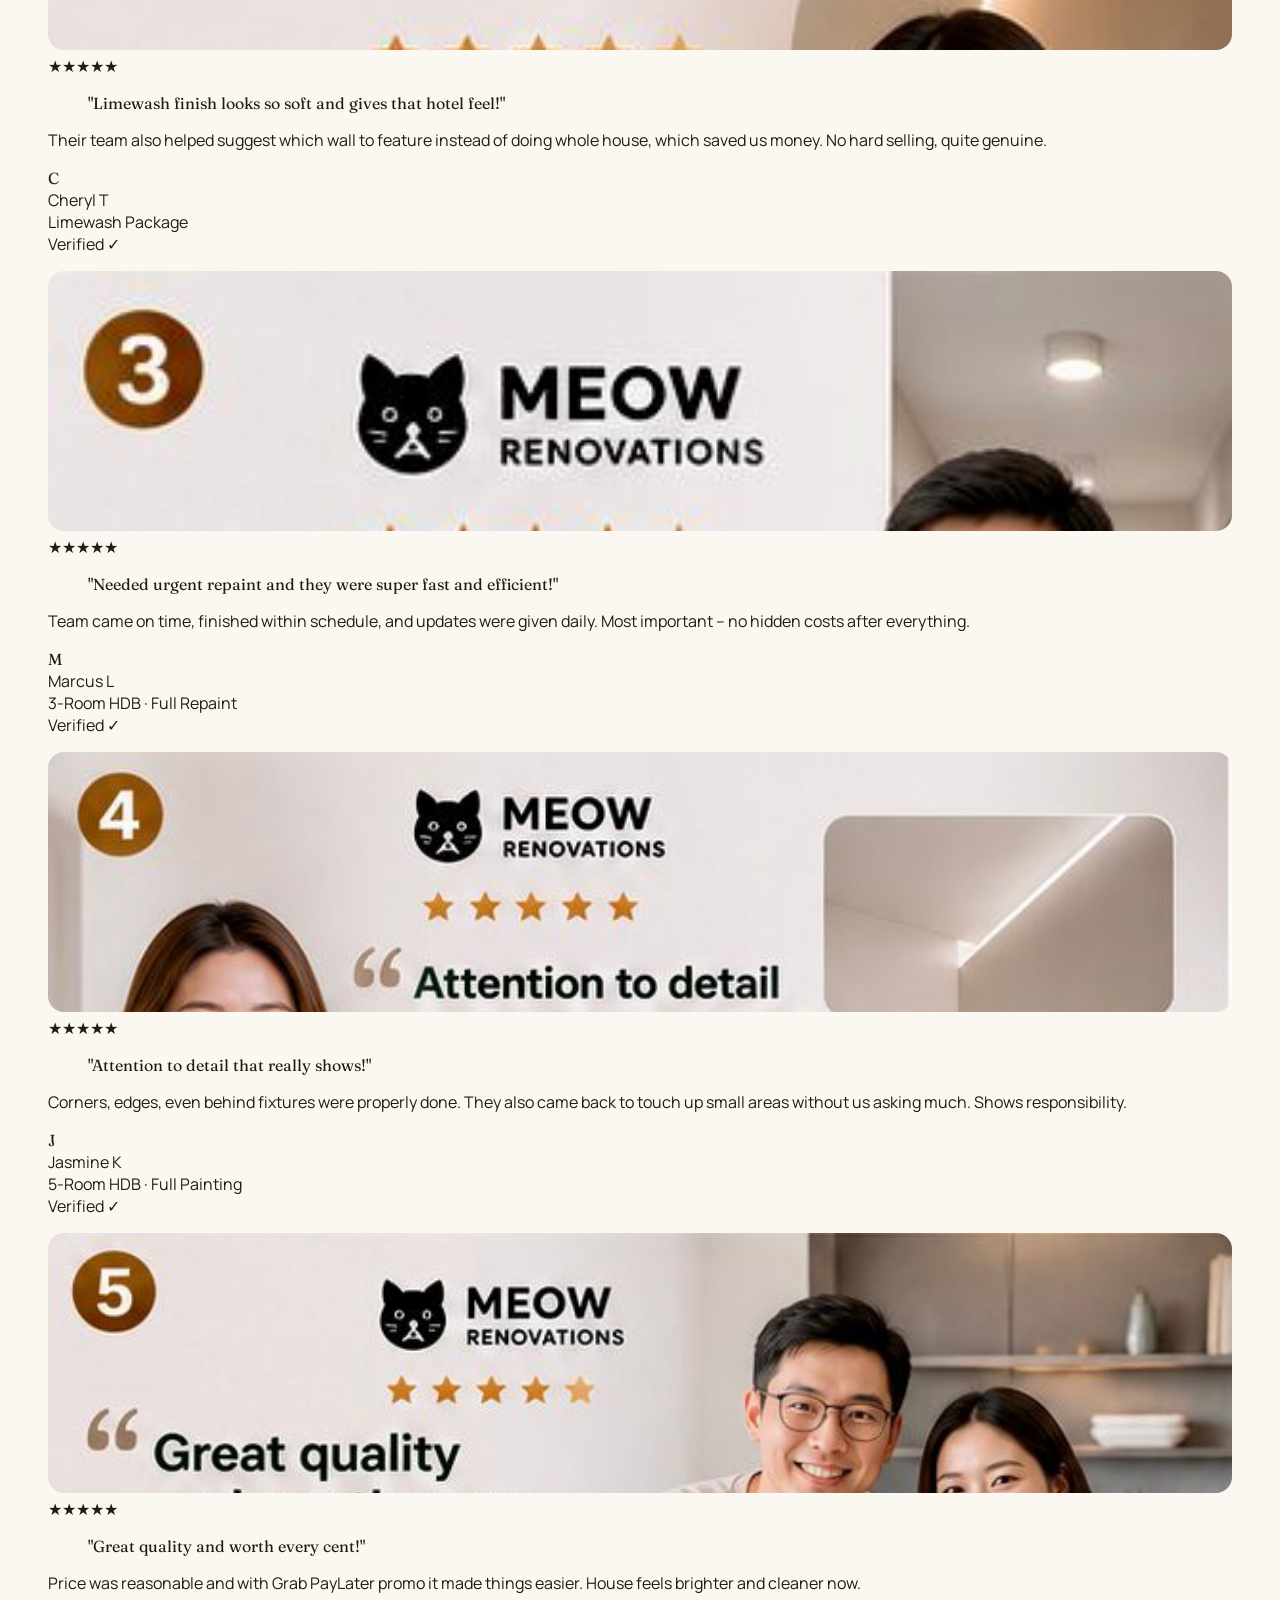
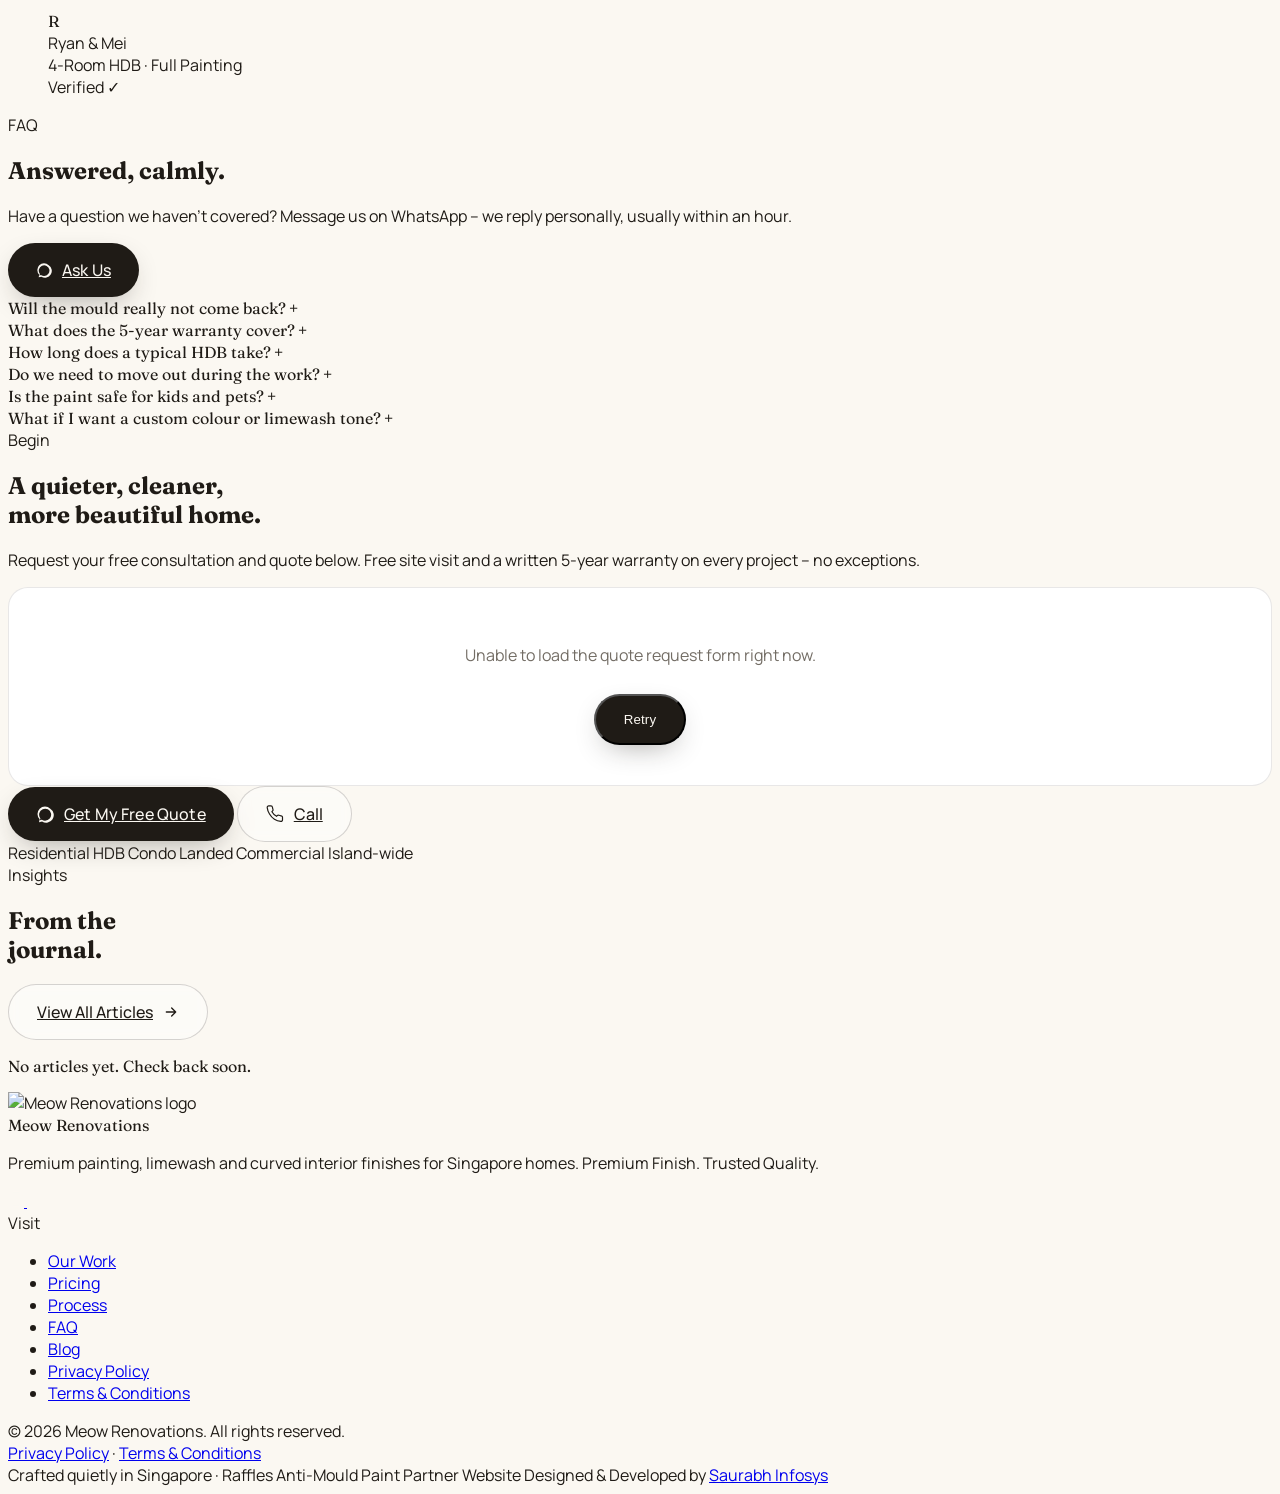
==== commit abe79dea: "Update WhatsApp links to remove phone number and add dynamic loading for contact information" ====
--- a/index.html
+++ b/index.html
@@ -715,7 +715,7 @@
           <a href="blog.html" class="ulink hover:text-ink">Blog</a>
         </nav>
         <a
-          href="https://wa.me/6587713358?text=Hi%20Meow%20Renovations%2C%20I%27d%20like%20a%20free%20quote%20for%20my%20home."
+          href="https://wa.me/?text=Hi%20Meow%20Renovations%2C%20I%27d%20like%20a%20free%20quote%20for%20my%20home." hidden
           class="hidden sm:inline-flex btn-primary !py-3 !px-5 text-sm"
         >
           <svg width="16" height="16" viewBox="0 0 24 24" fill="currentColor">
@@ -782,7 +782,7 @@
 
             <div class="reveal delay-3 mt-9 flex flex-wrap gap-3">
               <a
-                href="https://wa.me/6587713358?text=Hi%20Meow%2C%20I%27d%20like%20a%20free%20quote%20for%20my%20home."
+                href="https://wa.me/?text=Hi%20Meow%2C%20I%27d%20like%20a%20free%20quote%20for%20my%20home." hidden
                 class="btn-primary"
               >
                 <svg
@@ -1275,7 +1275,7 @@
 
         <div class="mt-14 text-center reveal">
           <a
-            href="https://wa.me/6587713358?text=Hi%20Meow%2C%20can%20I%20see%20more%20before-and-after%20photos%3F"
+            href="https://wa.me/?text=Hi%20Meow%2C%20can%20I%20see%20more%20before-and-after%20photos%3F" hidden
             class="btn-ghost"
           >
             See more on WhatsApp
@@ -1664,7 +1664,7 @@
           </div>
           <div class="md:col-span-4 flex md:justify-end reveal delay-1">
             <a
-              href="https://wa.me/6587713358?text=Hi%20Meow%2C%20I%27d%20like%20a%20free%20quote%20for%20my%20home."
+              href="https://wa.me/?text=Hi%20Meow%2C%20I%27d%20like%20a%20free%20quote%20for%20my%20home." hidden
               class="inline-flex items-center gap-3 bg-bone text-ink rounded-full px-7 py-5 font-medium hover:bg-cream transition"
             >
               <svg width="22" height="22" viewBox="0 0 24 24" fill="#25D366">
@@ -1907,7 +1907,7 @@
               reply personally, usually within an hour.
             </p>
             <a
-              href="https://wa.me/6587713358?text=Hi%20Meow%2C%20I%20have%20a%20question%20about%20your%20services."
+              href="https://wa.me/?text=Hi%20Meow%2C%20I%20have%20a%20question%20about%20your%20services." hidden
               class="mt-6 inline-flex btn-primary !py-3 !px-5 text-sm"
             >
               <svg
@@ -2042,7 +2042,7 @@
           ></div>
           <div class="mt-9 flex flex-wrap gap-3 justify-center">
             <a
-              href="https://wa.me/6587713358?text=Hi%20Meow%2C%20I%27d%20like%20a%20free%20quote."
+              href="https://wa.me/?text=Hi%20Meow%2C%20I%27d%20like%20a%20free%20quote." hidden
               class="btn-primary"
             >
               <svg
@@ -2057,7 +2057,7 @@
               </svg>
               Get My Free Quote
             </a>
-            <a href="tel:+6587713358" class="btn-ghost">
+            <a href="tel:" hidden class="btn-ghost">
               <svg
                 width="18"
                 height="18"
@@ -2072,7 +2072,7 @@
                   stroke-linejoin="round"
                 />
               </svg>
-              Call +65 8771 3358
+              <span data-brand-phone-label>Call</span>
             </a>
           </div>
           <!-- Service areas -->
@@ -2278,30 +2278,11 @@
               </li>
             </ul>
           </div>
-          <div class="md:col-span-4">
+          <div class="md:col-span-4" data-brand-contact-section hidden>
             <div class="text-xs uppercase tracking-[.22em] text-bone/50">
               Contact
             </div>
-            <ul class="mt-4 space-y-2 text-sm">
-              <li>
-                WhatsApp ·
-                <a
-                  href="https://wa.me/6587713358"
-                  class="hover:text-bone transition"
-                  >+65 8771 3358</a
-                >
-              </li>
-              <li>
-                Email ·
-                <a
-                  href="mailto:hello@meowrenovations.sg"
-                  class="hover:text-bone transition"
-                  >hello@meowrenovations.sg</a
-                >
-              </li>
-              <li>Mon–Sat · 9am–7pm</li>
-              <li>Singapore · Island-wide</li>
-            </ul>
+            <ul class="mt-4 space-y-2 text-sm" data-brand-contact-list></ul>
           </div>
         </div>
         <div
@@ -2349,7 +2330,7 @@
 
     <!-- ================= STICKY WHATSAPP ================= -->
     <a
-      href="https://wa.me/6587713358?text=Hi%20Meow%2C%20I%27d%20like%20a%20free%20quote."
+      href="https://wa.me/?text=Hi%20Meow%2C%20I%27d%20like%20a%20free%20quote." hidden
       aria-label="Chat with Meow on WhatsApp"
       class="fixed bottom-5 right-5 z-50 group"
     >
@@ -2367,6 +2348,7 @@
         >
       </span>
     </a>
+    <script src="js/brand-contact.js" data-brand-slug="knoc-knoc"></script>
     <script src="js/packages.js"></script>
     <script src="js/reviews.js"></script>
     <script src="js/blogs.js"></script>
